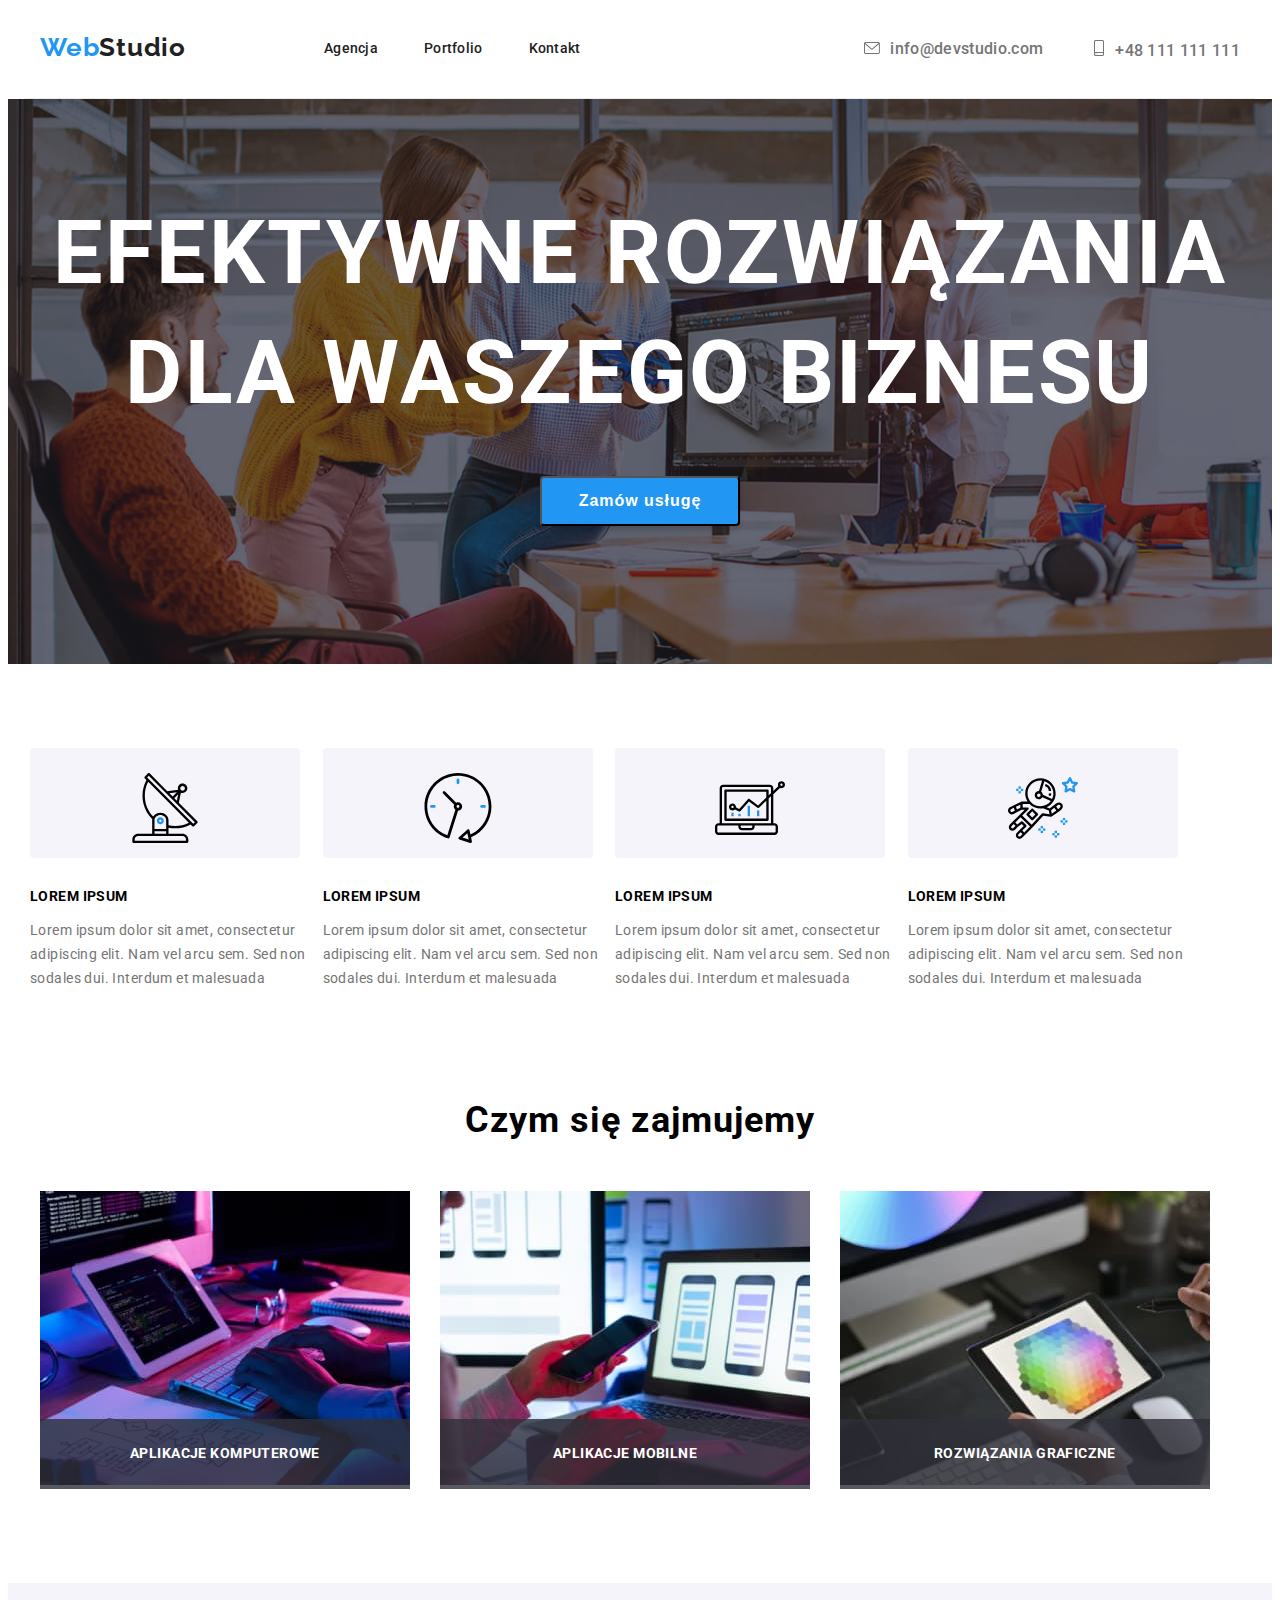
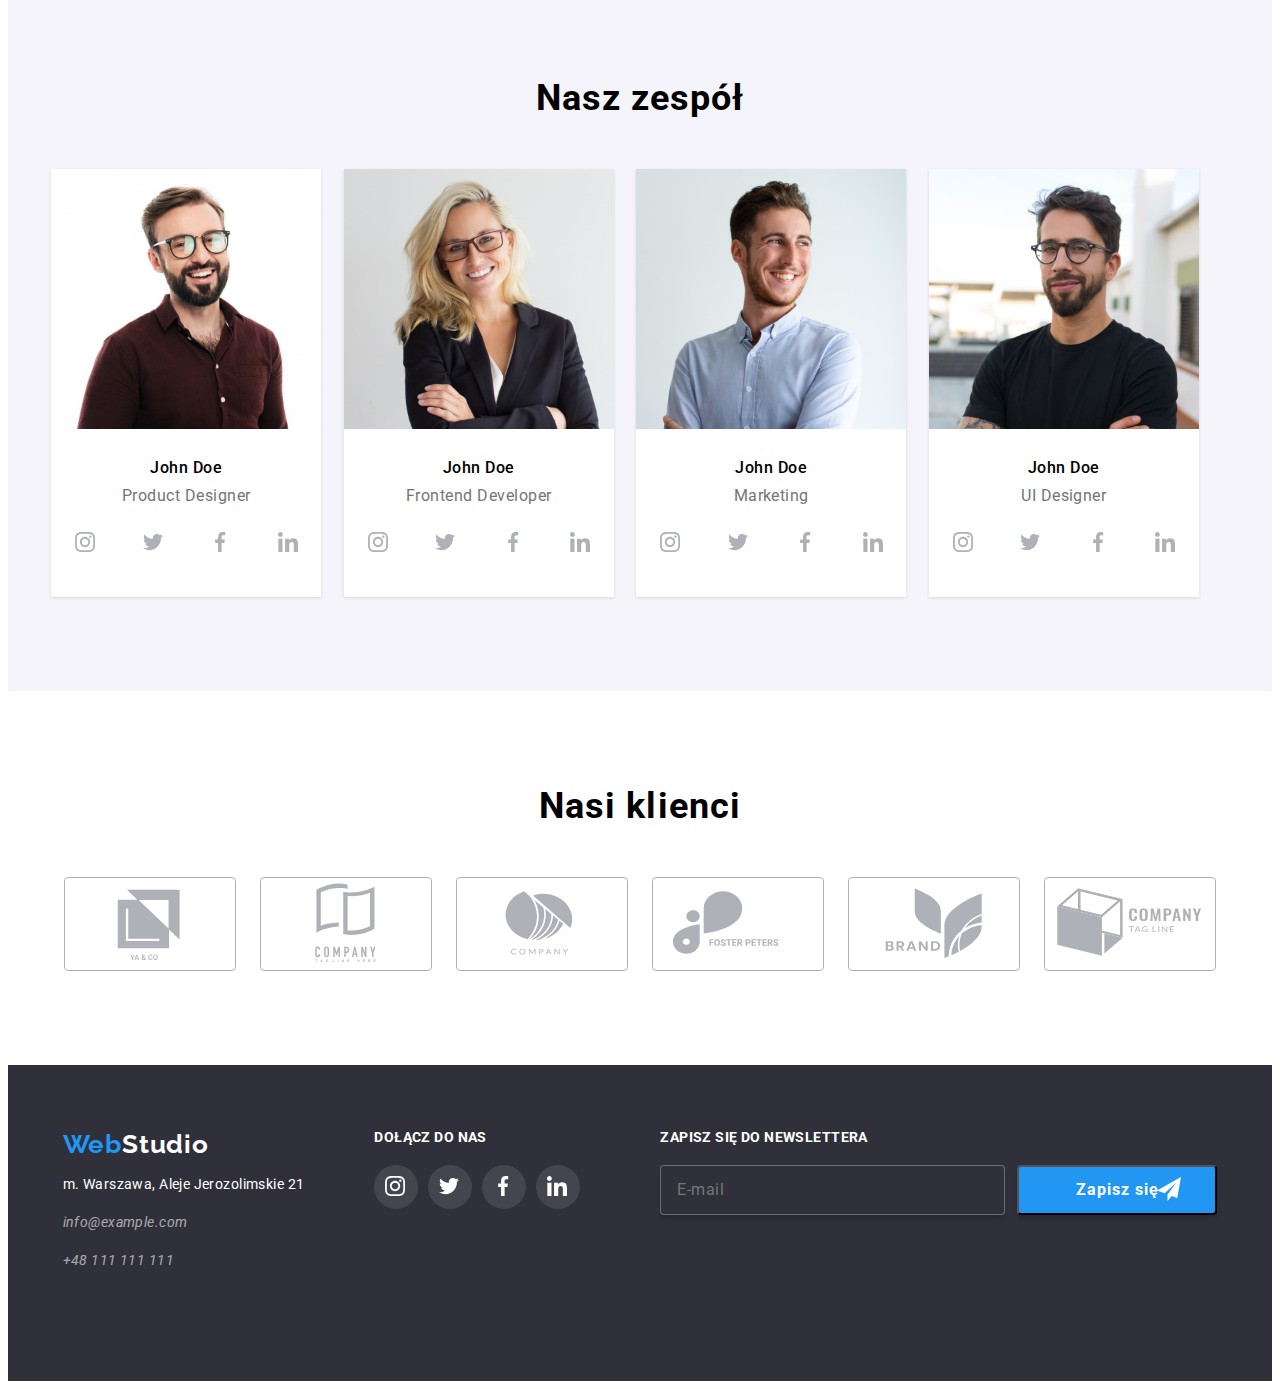
==== index.html @ 70f79fc1 "do sprawdzenia" ====
<!DOCTYPE html>
<html lang="pl">

<head>
  <meta charset="UTF-8" />
  <meta http-equiv="X-UA-Compatible" content="IE=edge" />
  <meta name="viewport" content="width=device-width, initial-scale=1.0" />
  <title>Studio</title>
  <link href="css/main.min.css" rel="stylesheet" />
  <link rel="preconnect" href="https://fonts.gstatic.com" />
  <link
    href="https://fonts.googleapis.com/css2?family=Raleway:ital,wght@0,700;1,700&family=Roboto:ital,wght@0,400;0,500;0,700;0,900;1,400;1,500;1,700;1,900&display=swap"
    rel="stylesheet" />
</head>

<body>
  <header class="header">
    <div class="container">
      <nav>
        <ul class="header_listLinks">
          <li class= "header_listLinks_link">
            <a class="header_listLinks_link--mainpage" href="index.html"><span class="webtitle">Web</span>Studio</a>
          </li>
          <li class= "header_listLinks_link"><a class="link" href="agency.html">Agencja</a>
          </li>
          <li class="header_listLinks_link">
            <a class="link" href="portfolio.html">Portfolio</a>
          </li>
          <li class="header_listLinks_link"><a class="link" href="contacts.html">Kontakt</a>
          </li>
        </ul>
      </nav>
      <div class="menu_mobile">
        <button class="menu_modal--open" type="button" mobile-modal-open>
      <svg class="menu_modal--open-icon"><use href="./images/icons.svg#icon-hamburger"></use></svg>
    </button>
  </div>

      <div class="info">
        <a class="info_contacts_mail" href="mailto:info@devstudio.com"><svg class="info_icon--mail">
            <use href="./images/icons.svg#icon-envelope"></use>
          </svg>info@devstudio.com</a>
        <a class="info_contacts_tel" href="tel:+48111111111"><svg class="info_icon--tel">
            <use href="./images/icons.svg#icon-smartphone"></use>
          </svg>+48 111 111 111</a>
      </div>
    </div>
    
  </header>

  <main>
    <section class="hero">
      <div class="container">
        <h1>EFEKTYWNE ROZWIĄZANIA DLA WASZEGO BIZNESU</h1>
        <p>
          <button class="button" type="button" data-modal-open>
            Zamów usługę
          </button>
        </p>
      </div>
    </section>
    <div class="container">
      <ul class="grid">
        <li class="grid_item">
          <a><svg class="grid_icons">
              <use href="./images/icons.svg#icon-antenna" ></use>
            </svg></a>
          <h3 class="grid_title">LOREM IPSUM</h3>
          <p class="grid_text">
            Lorem ipsum dolor sit amet, consectetur adipiscing elit. Nam vel
            arcu sem. Sed non sodales dui. Interdum et malesuada
          </p>
        </li>
        <li class="grid_item">
          <a><svg class="grid_icons">
              <use href="./images/icons.svg#icon-clock" ></use>
            </svg></a>
          <h3 class="grid_title">LOREM IPSUM</h3>
          <p class="grid_text">
            Lorem ipsum dolor sit amet, consectetur adipiscing elit. Nam vel
            arcu sem. Sed non sodales dui. Interdum et malesuada
          </p>
        </li>
        <li class="grid_item">
          <a><svg class="grid_icons">
              <use href="./images/icons.svg#icon-diagram" ></use>
            </svg></a>
          <h3 class="grid_title">LOREM IPSUM</h3>
          <p class="grid_text">
            Lorem ipsum dolor sit amet, consectetur adipiscing elit. Nam vel
            arcu sem. Sed non sodales dui. Interdum et malesuada
          </p>
        </li>
        <li class="grid_item">
          <a>
            <svg class="grid_icons">
              <use href="./images/icons.svg#icon-astronaut"></use>
            </svg></a>
          <h3 class="grid_title">LOREM IPSUM</h3>
          <p class="grid_text">
            Lorem ipsum dolor sit amet, consectetur adipiscing elit. Nam vel
            arcu sem. Sed non sodales dui. Interdum et malesuada
          </p>
        </li>
      </ul>
    </div>
    <section class="working">
      <h2 class="working_title">Czym się zajmujemy</h2>
      <div class="container">
        <ul class="working_photo">
          <li class="working_item">
            <span><img src="images/computer.jpg" alt="komputer" height="294" width="370" /></span>
            <span class="working_label">
              <p class="working_text">APLIKACJE KOMPUTEROWE</p>
            </span>
          </li>
          <li class="working_item">
            <span><img src="images/phone.jpg" alt="telefon" height="294" width="370" /></span>
            <span class="working_label">
              <p class="working_text">APLIKACJE MOBILNE</p>
            </span>
          </li>
          <li class="working_item">
            <span><img src="images/tablet.jpg" alt="tablet" height="294" width="370" />
            </span>
            <span class="working_label">
              <p class="working_text">ROZWIĄZANIA GRAFICZNE</p>
            </span>
          </li>
        </ul>
      </div>
    </section>
    <section class="team">
      <h2 class="team_title">Nasz zespół</h2>
      <div class="container">
        <ul class="people-card">
          <li class="people-card_bg">
            <img class="people-card_img" src="images/productdesinger.jpg" height="260" width="270" alt="productdesinger" srcset="images/productdesinger-mobile.jpg 2x, images/productdesinger-tablet.jpg 3x" />
            <h3 class="people-card_name">John Doe</h3>
            <p class="people-card_position">Product Designer</p>
            <ul class="people-card_social">
              <li class="people-card_social-icon">
                <svg class="people-card_social-icon--instagram">
                  <use href="./images/icons.svg#icon-instagram" width="20px" height="20px"></use>
                </svg>
              </li>
              <li class="people-card_social-icon">
                <svg class="people-card_social-icon--twitter">
                  <use href="./images/icons.svg#icon-twitter" width="20px" height="20px"></use>
                </svg>
              </li>
              <li class="people-card_social-icon">
                <svg class="people-card_social-icon--facebook">
                  <use href="./images/icons.svg#icon-facebook" width="20px" height="20px"></use>
                </svg>
              </li>
              <li class="people-card_social-icon">
                <svg class="people-card_social-icon--linkedin">
                  <use href="./images/icons.svg#icon-linkedin" width="20px" height="20px"></use>
                </svg>
              </li>
            </ul>
          </li>
          <li class="people-card_bg">
            <img class="people-card_img" src="images/frontend.jpg" alt="frontend" height="260" width="270" />

            <h3 class="people-card_name">John Doe</h3>
            <p class="people-card_position">Frontend Developer</p>
            <ul class="people-card_social">
              <li class="people-card_social-icon">
                <svg class="people-card_social-icon--instagram">
                  <use href="./images/icons.svg#icon-instagram"></use>
                </svg>
              </li>
              <li class="people-card_social-icon">
                <svg class="people-card_social-icon--twitter">
                  <use href="./images/icons.svg#icon-twitter"></use>
                </svg>
              </li>
              <li class="people-card_social-icon">
                <svg class="people-card_social-icon--facebook">
                  <use href="./images/icons.svg#icon-facebook"></use>
                </svg>
              </li>
              <li class="people-card_social-icon">
                <svg class="people-card_social-icon--linkedin">
                  <use href="./images/icons.svg#icon-linkedin"></use>
                </svg>
              </li>
            </ul>
          </li>
          <li class="people-card_bg">
            <img class="people-card_img" src="images/marketing.jpg" alt="marketing" height="260" width="270" />
            <h3 class="people-card_name">John Doe</h3>
            <p class="people-card_position">Marketing</p>
            <ul class="people-card_social">
              <li class="people-card_social-icon">
                <svg class="people-card_social-icon--instagram">
                  <use href="./images/icons.svg#icon-instagram"></use>
                </svg>
              </li>
              <li class="people-card_social-icon">
                <svg class="people-card_social-icon--twitter">
                  <use href="./images/icons.svg#icon-twitter"></use>
                </svg>
              </li>
              <li class="people-card_social-icon">
                <svg class="people-card_social-icon--facebook">
                  <use href="./images/icons.svg#icon-facebook"></use>
                </svg>
              </li>
              <li class="people-card_social-icon">
                <svg class="people-card_social-icon--linkedin">
                  <use href="./images/icons.svg#icon-linkedin"></use>
                </svg>
              </li>
            </ul>
          </li>

          <li class="people-card_bg">
            <img class="people-card_img" src="images/ui.jpg" alt="UI" height="260" width="270" />
            <h3 class="people-card_name">John Doe</h3>
            <p class="people-card_position">UI Designer</p>
            <ul class="people-card_social">
              <li class="people-card_social-icon">
                <svg class="people-card_social-icon--instagram">
                  <use href="./images/icons.svg#icon-instagram"></use>
                </svg>
              </li>
              <li class="people-card_social-icon">
                <svg class="people-card_social-icon--twitter">
                  <use href="./images/icons.svg#icon-twitter"></use>
                </svg>
              </li>
              <li class="people-card_social-icon">
                <svg class="people-card_social-icon--facebook">
                  <use href="./images/icons.svg#icon-facebook"></use>
                </svg>
              </li>
              <li class="people-card_social-icon">
                <svg class="people-card_social-icon--linkedin">
                  <use href="./images/icons.svg#icon-linkedin"></use>
                </svg>
              </li>
            </ul>
          </li>
        </ul>
      </div>
    </section>

    <section class="clients">
      <h2 class="clients_title">Nasi klienci</h2>
      <div class="container">
        <ul class="clients_list">
          <li class="clients-logo">
            <a href="#"><svg class="clients-logo_image">
                <use href="./images/icons.svg#icon-Logo1"></use>
              </svg></a>
          </li>
          <li class="clients-logo">
            <a href="#"><svg class="clients-logo_image">
                <use href="./images/icons.svg#icon-Logo2"></use>
              </svg></a>
          </li>
          <li class="clients-logo">
            <a href="#"><svg class="clients-logo_image">
                <use href="./images/icons.svg#icon-Logo3"></use>
              </svg></a>
          </li>
          <li class="clients-logo">
            <a href="#"><svg class="clients-logo_image">
                <use href="./images/icons.svg#icon-Logo4"></use>
              </svg></a>
          </li>
          <li class="clients-logo">
            <a href="#"><svg class="clients-logo_image">
                <use href="./images/icons.svg#icon-Logo5"></use>
              </svg></a>
          </li>
          <li class="clients-logo">
            <a href="#"><svg class="clients-logo_image">
                <use href="./images/icons.svg#icon-Logo6"></use>
              </svg></a>
          </li>
        </ul>
      </div>
    </section>
  </main>
  <footer>
    <section class="footer">
      <div class="container">
        <div class="footer-items">
          <div>
            <a class="footer_webtitle" href="/index.html"><span class="webtitle">Web</span>Studio</a>
            <address class="footer_adress">
              <p class="footer_adress--place">m. Warszawa, Aleje Jerozolimskie 21</p>
              <p class="footer_adress--email">info@example.com</p>
              <p class="footer_adress--tel">+48 111 111 111</p>
            </address>
          </div>
          <div class="joinus">
            <h3 class="joinus_tittle">DOŁĄCZ DO NAS</h3>
            <ul class="joinus_list">
              <li class="joinus_list_logo">
                <a href="#"><svg class="joinus_list_logo--instagram">
                    <use  href="./images/icons.svg#icon-instagram" width="20px" height="20px"></use>
                  </svg></a>
              </li>
              <li class="joinus_list_logo">
                <a href="#"><svg class="joinus_list_logo--twitter">
                    <use  href="./images/icons.svg#icon-twitter" width="20px" height="20px"></use>
                  </svg></a>
              </li>
              <li class="joinus_list_logo">
                <a href="#"><svg class="joinus_list_logo--facebook">
                    <use  href="./images/icons.svg#icon-facebook" width="20px" height="20px"></use>
                  </svg></a>
              </li>
              <li class="joinus_list_logo">
                <a href="#"><svg class="joinus_list_logo--linkedin">
                    <use  href="./images/icons.svg#icon-linkedin" width="20px" height="20px" ></use>
                  </svg></a>
              </li>
            </ul>
          </div>
          <form>
            <div class="newsletter">
              <h3 class="newsletter_tittle">ZAPISZ SIĘ DO NEWSLETTERA</h3>
              <div class="newsletter-wrapper">
                <input class="newsletter_email" type="email" name="email" placeholder="E-mail" required />
                <div>
                  <button class="newsletter_button" type="submit">
                    Zapisz się
                    <svg class="newsletter_icon">
                      <use href="./images/icons.svg#icon-icon-send" width="24px" height="24px"></use>
                    </svg>
                  </button>
                </div>
              </div>
            </div>
          </form>
        </div>
    </section>
  </footer>

  <div class="backdrop is-hidden" data-modal>
    <div class="modal">

      <button type="button" class="close-btn" data-modal-close> <b>X</b></button>
      <form method="POST" class="modal-form">
        <h2 class="modal-form-title">Zostaw swoje dane w formularzu poniżej</h2>
        <label for="name" class="modal-label">Imie</label>
        <div class="modal-input-wrapper">
          <input type="text" name="name" class="modal-input" required>
          <div class="modal-form-icon"><svg>
              <use href="./images/icons.svg#icon-person-black" width="12px" height="12px"></use>
            </svg></div>
        </div>
        <label for="telefon" class="modal-label" id="tel">Telefon</label>
        <div class="modal-input-wrapper">
          <input type="tel" name="telefon" class="modal-input" required>
          <div class="modal-form-icon"><svg>
              <use href="./images/icons.svg#icon-phone-black" width="12px" height="12px"></use>
            </svg></div>
          </div>
          <label for="email" class="modal-label" id="Email">Email</label>
        <div class="modal-input-wrapper">
          <input type="email" name="email" class="modal-input" required>
          <div class="modal-form-icon"><svg>
              <use href="./images/icons.svg#icon-email-black" width="12px" height="12px"></use>
            </svg></div>
          </div>
          <label for="komentarz" class="modal-label">Komentarz</label>
        <textarea name="komentarz" id="textarea" cols="30" rows="10" placeholder="Wprowadź tekst"
          class="modal-textarea"></textarea>
        <div class="modal-checkbox-wrapper">
          <div class="modal-disclaimer-wrapper ">
            <input type="checkbox" class="modal-checkbox visually-hidden"id="checkbox" required>
            <label for="checkbox" class="policy-label">Oświadczam iż akceptuję <a class="policy-label_link" href="#">Regulamin</a> i <a class="policy-label_link"
                href="#">Politykę Prywatności</a>.</label>
          </div>
          <button class="modal-btn" type="submit">Wyślij</button>
        </div>
     </form>

    </div>
  </div>
  <div class="container">
<div class="backdrop is-hidden" mobile-modal>
        <div class="mobile_modal" >
  <button class="menu_modal--close" type="button" mobile-modal-close><b>X</b></button>
  <ul class="menu_modal_list">
  <li><a class="menu_modal-link" href="agency.html">Agencja </a> </li> 
  <li><a class="menu_modal-link" href="portfolio.html">Portfolio </a> </li>
  <li><a class="menu_modal-link" href="contacts.html">Kontakt </a> </li>
</ul>
<ul class="menu_modal_info">
  <li><a class="menu_modal_info--tel" href="tel:+48111111111">+48 111 111 111</a></li>
  <li><a class="menu_modal_info--mail" href="mailto:info@devstudio.com">info@devstudio.com</a></li>
</ul>
<ul class="menu_modal_social">
  <li><a class="menu_modal_social--instagram" href="#">Instagram </a></li>
  <li><a class="menu_modal_social--twitter" href="#">Twitter </a></li>
  <li><a class="menu_modal_social--facebook" href="#">Facebook </a></li>
  <li><a class="menu_modal_social--linkedin" href="#">LinkedIn </a></li>
</ul>
</div>
</div>
</div>
  <script src="./js/modal.js"></script>
  <script src="./js/mobile-menu.js"></script>
</body>

</html>
---- css/main.min.css ----
.visually-hidden{position:absolute !important;clip:rect(1px 1px 1px 1px);clip:rect(1px, 1px, 1px, 1px);padding:0 !important;border:0 !important;height:1px !important;width:1px !important}body{color:var(--third-color);font-family:var(--main-font),var(--secondary-font);background-color:var(--white)}h1,h2,h3,h4,ul,li,a{margin:0;padding:0}p{padding:0}@media screen and (min-width: 1200px){body{color:var(--third-color);font-family:var(--main-font),var(--secondary-font);background-color:var(--white)}h1,h2,h3,h4,ul,li,a{margin:0;padding:0}p{padding:0}}.container{max-width:100%;padding:0 15px}@media screen and (min-width: 480px){.container{max-width:480px;margin:0 auto;padding:0 15px}}@media screen and (min-width: 768px) and (max-width: 1199px){.container{max-width:768px;padding:0 15px;margin:auto}}@media screen and (min-width: 1200px){.container{max-width:1200px;padding:0 15px;margin:auto}}.link{display:none}@media screen and (min-width: 768px) and (max-width: 1199px){.link{display:inline;text-decoration:none;color:var(--black);text-decoration:none;font-weight:500;font-size:14px;letter-spacing:0.02em;line-height:1.17;position:relative}}@media screen and (min-width: 1200px){.link{display:inline-block;text-decoration:none;color:var(--black);text-decoration:none;font-weight:500;font-size:14px;letter-spacing:0.02em;line-height:1.17;position:relative}}section{padding-top:94px;padding-bottom:94px}:root{--main-color: rgba(33, 150, 243, 1);--secondary-color: rgba(117, 117, 117, 1);--black: rgba(33, 33, 33, 1);--white: rgba(255, 255, 255, 1);--main-font: roboto;--secondary-font: raleway}@media screen and (min-width: 320px) and (max-width: 767px){.info_contacts_mail{text-decoration:none;color:var(--secondary-color);letter-spacing:0.02em;line-height:1.17;font-weight:500}.info_contacts_mail:hover{fill:#2196f3;color:var(--main-color);transition:250ms;transition-timing-function:cubic-bezier(0.4, 0, 0.2, 1)}.info_contacts_mail:focus{color:var(--main-color)}.info_contacts_tel{display:none}.info_icon--mail{display:none}.info_icon--tel{display:none}.info{display:none}.header .container{display:flex;background-color:var(--white);border-bottom:1px solid #ececec;height:60px;max-width:100%;min-width:320px}.header_listLinks{display:flex;list-style:none;justify-content:flex-start;align-items:center;position:absolute;color:var(--black);text-decoration:none;font-weight:500;font-size:14px;letter-spacing:0.02em;line-height:1.17;position:relative}.header_listLinks_link--portfolio{display:none}.header_listLinks_link--contacts{display:none}.header_listLinks_link--agency{display:none}.header_listLinks_link--mainpage{display:flex;width:145px;height:28px;margin-top:16px;color:var(--black);font-family:var(--secondary-font);font-weight:700;font-size:26px;line-height:1.17;letter-spacing:0.03em;text-decoration:none}.webtitle{color:var(--main-color);font-family:var(--secondary-font)}}@media screen and (min-width: 768px) and (max-width: 1199px){.info_contacts_mail{text-decoration:none;color:var(--secondary-color);letter-spacing:0.02em;line-height:1.17;font-weight:500;font-size:14px}.info_contacts_mail:hover{fill:#2196f3;color:var(--main-color);transition:250ms;transition-timing-function:cubic-bezier(0.4, 0, 0.2, 1)}.info_contacts_mail:focus{color:var(--main-color)}.info_contacts_tel{text-decoration:none;color:var(--secondary-color);letter-spacing:0.02em;line-height:1.17;font-weight:500;fill:#757575;font-size:14px}.info_contacts_tel:hover{fill:#2196f3;color:var(--main-color);transition:250ms;transition-timing-function:cubic-bezier(0.4, 0, 0.2, 1)}.info_contacts_tel:focus{color:var(--main-color)}.info_icon--mail{width:10px;height:14px;fill:#757575;padding-right:5px}.info_icon--mail:hover{fill:#2196f3;transition:250ms;transition-timing-function:cubic-bezier(0.4, 0, 0.2, 1)}.info_icon--tel{width:10px;height:14px;padding-right:5px}.info_icon--tel:hover{fill:#2196f3;transition:250ms;transition-timing-function:cubic-bezier(0.4, 0, 0.2, 1)}.info{flex-wrap:wrap;width:150px;margin-top:21px;margin-left:120px}.header .container{display:flex;background-color:var(--white);border-bottom:1px solid #ececec;height:80px}.header_listLinks{display:flex;list-style:none;justify-content:flex-start;align-items:center;position:absolute;color:var(--black);text-decoration:none;font-weight:500;font-size:14px;letter-spacing:0.02em;line-height:1.17;position:relative}.header_listLinks_link{margin-bottom:32px;margin-right:30px}.header_listLinks_link--portfolio{text-decoration:none;color:var(--black);text-decoration:none;font-weight:500;font-size:14px;letter-spacing:0.02em;line-height:1.17;position:relative}.header_listLinks_link--portfolio::after{content:"";position:absolute;width:58px;height:4px;display:flex;background:var(--main-color);border-radius:2px;bottom:-11px}.header_listLinks_link--contacts{text-decoration:none;color:var(--black);text-decoration:none;font-weight:500;font-size:14px;letter-spacing:0.02em;line-height:1.17;position:relative}.header_listLinks_link--contacts::after{content:"";position:absolute;width:51px;height:4px;display:flex;background:var(--main-color);border-radius:2px;bottom:-11px}.header_listLinks_link--agency{text-decoration:none;color:var(--black);text-decoration:none;font-weight:500;font-size:14px;letter-spacing:0.02em;line-height:1.17;position:relative}.header_listLinks_link--agency::after{content:"";position:absolute;width:53px;height:4px;display:flex;background:var(--main-color);border-radius:2px;bottom:-11px}.header_listLinks_link--mainpage{display:flex;margin-right:30px;width:134px;height:28px;margin-top:24px;margin-bottom:25px;color:var(--black);font-family:var(--secondary-font);font-weight:700;font-size:24px;line-height:1.17;letter-spacing:0.03em;text-decoration:none}.webtitle{color:var(--main-color);font-family:var(--secondary-font)}}@media screen and (min-width: 1200px){.info_contacts_mail{text-decoration:none;color:var(--secondary-color);letter-spacing:0.02em;line-height:1.17;font-weight:500}.info_contacts_mail:hover{fill:#2196f3;color:var(--main-color);transition:250ms;transition-timing-function:cubic-bezier(0.4, 0, 0.2, 1)}.info_contacts_mail:focus{color:var(--main-color)}.info_contacts_tel{text-decoration:none;color:var(--secondary-color);letter-spacing:0.02em;line-height:1.17;font-weight:500;margin-left:50px;fill:#757575}.info_contacts_tel:hover{fill:#2196f3;color:var(--main-color);transition:250ms;transition-timing-function:cubic-bezier(0.4, 0, 0.2, 1)}.info_contacts_tel:focus{color:var(--main-color)}.info_icon--mail{width:16px;height:12px;padding-right:10px;fill:#757575}.info_icon--mail:hover{fill:#2196f3;transition:250ms;transition-timing-function:cubic-bezier(0.4, 0, 0.2, 1)}.info_icon--tel{width:12px;height:16px;padding-right:10px}.info_icon--tel:hover{fill:#2196f3;transition:250ms;transition-timing-function:cubic-bezier(0.4, 0, 0.2, 1)}.info{display:flex;justify-content:flex-end;width:100%;margin-top:32px;margin-bottom:32px}.header .container{display:flex;background-color:var(--white);border-bottom:1px solid #ececec;height:90px}.header_listLinks{display:flex;list-style:none;justify-content:flex-start;align-items:center;position:absolute;color:var(--black);text-decoration:none;font-weight:500;font-size:14px;letter-spacing:0.02em;line-height:1.17;position:relative}.header_listLinks_link{margin-bottom:32px;margin-right:46px}.header_listLinks_link--portfolio{text-decoration:none;color:var(--black);text-decoration:none;font-weight:500;font-size:14px;letter-spacing:0.02em;line-height:1.17;position:relative}.header_listLinks_link--portfolio::after{content:"";position:absolute;width:58px;height:4px;display:flex;background:var(--main-color);border-radius:2px;bottom:-11px}.header_listLinks_link--contacts{text-decoration:none;color:var(--black);text-decoration:none;font-weight:500;font-size:14px;letter-spacing:0.02em;line-height:1.17;position:relative}.header_listLinks_link--contacts::after{content:"";position:absolute;width:51px;height:4px;display:flex;background:var(--main-color);border-radius:2px;bottom:-11px}.header_listLinks_link--agency{text-decoration:none;color:var(--black);text-decoration:none;font-weight:500;font-size:14px;letter-spacing:0.02em;line-height:1.17;position:relative}.header_listLinks_link--agency::after{content:"";position:absolute;width:53px;height:4px;display:flex;background:var(--main-color);border-radius:2px;bottom:-11px}.header_listLinks_link--mainpage{display:flex;margin-right:93px;width:145px;height:31px;margin-top:24px;margin-bottom:25px;color:var(--black);font-family:var(--secondary-font);font-weight:700;font-size:26px;line-height:1.17;letter-spacing:0.03em;text-decoration:none}.webtitle{color:var(--main-color);font-family:var(--secondary-font)}}@media screen and (min-width: 320px) and (max-width: 767px){.footer_adress--place{color:var(--white);font-family:var(--main-font);font-size:14px;font-style:normal;font-weight:400;line-height:1.71;letter-spacing:0.03em;text-align:center;cursor:default}.footer_adress--email{color:rgba(255,255,255,0.6);font-size:14px;letter-spacing:0.03em;line-height:1.71;cursor:default;text-align:center}.footer_adress--email:hover{color:var(--main-color);transition:250ms;transition-timing-function:cubic-bezier(0.4, 0, 0.2, 1)}.footer_adress--tel{color:rgba(255,255,255,0.6);font-size:14px;letter-spacing:0.03em;line-height:1.71;cursor:default;text-align:center}.footer_adress--tel:hover{color:var(--main-color);transition:250ms;transition-timing-function:cubic-bezier(0.4, 0, 0.2, 1)}.footer{display:block;background-color:#2f303a;background-size:cover;background-position:top center;min-width:480px}.footer-items{display:block;margin-top:-30px}.footer_webtitle{font-family:var(--secondary-font);font-weight:700;font-size:26px;text-decoration:none;color:var(--white);letter-spacing:0.03em;line-height:1.17;margin-left:163px;margin-top:60px;margin-bottom:20px}.footer_address{font-size:14px;color:var(--white);letter-spacing:0.03em;line-height:1.71;min-width:246px}}@media screen and (min-width: 768px) and (max-width: 1199px){.footer_adress--place{color:var(--white);font-family:var(--main-font);font-size:14px;font-style:normal;font-weight:400;line-height:1.71;letter-spacing:0.03em;margin-left:35px;min-width:253px;cursor:default}.footer_adress--email{color:rgba(255,255,255,0.6);font-size:14px;letter-spacing:0.03em;line-height:1.71;cursor:default;margin-left:80px;min-width:253px}.footer_adress--email:hover{color:var(--main-color);transition:250ms;transition-timing-function:cubic-bezier(0.4, 0, 0.2, 1)}.footer_adress--tel{color:rgba(255,255,255,0.6);font-size:14px;letter-spacing:0.03em;line-height:1.71;cursor:default;margin-left:80px;min-width:253px}.footer_adress--tel:hover{color:var(--main-color);transition:250ms;transition-timing-function:cubic-bezier(0.4, 0, 0.2, 1)}.footer{display:flex;background-color:#2f303a;background-size:cover;background-position:top center;min-width:768px;max-height:463px}.footer-items{display:flex;margin-top:-30px}.footer_webtitle{font-family:var(--secondary-font);font-weight:700;font-size:24px;text-decoration:none;color:var(--white);letter-spacing:0.03em;line-height:1.17;margin-left:80px;margin-top:60px}.footer_address{font-size:14px;color:var(--white);letter-spacing:0.03em;line-height:1.71;min-width:280px}}@media screen and (min-width: 1200px){.footer_adress--place{color:var(--white);font-family:var(--main-font);font-size:14px;font-style:normal;font-weight:400;line-height:1.71;letter-spacing:0.03em;text-align:left;cursor:default}.footer_adress--email{color:rgba(255,255,255,0.6);font-size:14px;letter-spacing:0.03em;line-height:1.71;cursor:default}.footer_adress--email:hover{color:var(--main-color);transition:250ms;transition-timing-function:cubic-bezier(0.4, 0, 0.2, 1)}.footer_adress--tel{color:rgba(255,255,255,0.6);font-size:14px;letter-spacing:0.03em;line-height:1.71;cursor:default}.footer_adress--tel:hover{color:var(--main-color);transition:250ms;transition-timing-function:cubic-bezier(0.4, 0, 0.2, 1)}.footer{display:flex;background-color:#2f303a;justify-content:flex-start;background-size:cover}.footer-items{display:flex;justify-content:flex-start;margin-top:-30px}.footer_webtitle{font-family:var(--secondary-font);font-weight:700;font-size:26px;text-decoration:none;color:var(--white);letter-spacing:0.03em;line-height:1.17}.footer_address{font-size:14px;color:var(--white);letter-spacing:0.03em;line-height:1.71;min-width:246px}}@media screen and (min-width: 320px) and (max-width: 767px){.joinus_tittle{margin-top:0;width:113px;padding-left:167px;margin-bottom:20px;color:var(--white);font-family:var(--main-font);font-size:14px;font-weight:700;line-height:1.17;letter-spacing:0.03em;text-align:center}.joinus_list{display:flex;margin-left:130px}.joinus_list_logo{list-style-type:none;display:flex;max-width:44px;margin-right:10px}.joinus_list_logo use{display:flex;transform:translate(25%, 25%)}.joinus_list_logo--facebook{fill:var(--white);width:44px;height:44px;border-radius:50%;background-color:rgba(255,255,255,0.1)}.joinus_list_logo--facebook:hover{background-color:var(--main-color);transition:250ms;transition-timing-function:cubic-bezier(0.4, 0, 0.2, 1)}.joinus_list_logo--twitter{fill:var(--white);width:44px;height:44px;border-radius:50%;background-color:rgba(255,255,255,0.1)}.joinus_list_logo--twitter:hover{background-color:var(--main-color);transition:250ms;transition-timing-function:cubic-bezier(0.4, 0, 0.2, 1)}.joinus_list_logo--instagram{fill:var(--white);width:44px;height:44px;border-radius:50%;background-color:rgba(255,255,255,0.1)}.joinus_list_logo--instagram:hover{background-color:var(--main-color);transition:250ms;transition-timing-function:cubic-bezier(0.4, 0, 0.2, 1)}.joinus_list_logo--linkedin{fill:var(--white);width:44px;height:44px;border-radius:50%;background-color:rgba(255,255,255,0.1)}.joinus_list_logo--linkedin:hover{background-color:var(--main-color);transition:250ms;transition-timing-function:cubic-bezier(0.4, 0, 0.2, 1)}}@media screen and (min-width: 768px) and (max-width: 1199px){.joinus_tittle{margin-top:0;width:113px;margin-left:200px;margin-bottom:20px;color:var(--white);font-family:var(--main-font);font-size:14px;font-weight:700;line-height:1.17;letter-spacing:0.03em;text-align:center}.joinus_list{display:flex;margin-left:152px}.joinus_list_logo{list-style-type:none;display:flex;max-width:44px;margin-right:10px}.joinus_list_logo use{display:flex;transform:translate(25%, 25%)}.joinus_list_logo--facebook{fill:var(--white);width:44px;height:44px;border-radius:50%;background-color:rgba(255,255,255,0.1)}.joinus_list_logo--facebook:hover{background-color:var(--main-color);transition:250ms;transition-timing-function:cubic-bezier(0.4, 0, 0.2, 1)}.joinus_list_logo--twitter{fill:var(--white);width:44px;height:44px;border-radius:50%;background-color:rgba(255,255,255,0.1)}.joinus_list_logo--twitter:hover{background-color:var(--main-color);transition:250ms;transition-timing-function:cubic-bezier(0.4, 0, 0.2, 1)}.joinus_list_logo--instagram{fill:var(--white);width:44px;height:44px;border-radius:50%;background-color:rgba(255,255,255,0.1)}.joinus_list_logo--instagram:hover{background-color:var(--main-color);transition:250ms;transition-timing-function:cubic-bezier(0.4, 0, 0.2, 1)}.joinus_list_logo--linkedin{fill:var(--white);width:44px;height:44px;border-radius:50%;background-color:rgba(255,255,255,0.1)}.joinus_list_logo--linkedin:hover{background-color:var(--main-color);transition:250ms;transition-timing-function:cubic-bezier(0.4, 0, 0.2, 1)}}.joinus{max-height:100px}@media screen and (min-width: 1200px){.joinus_tittle{margin-top:0;width:113px;padding-left:70px;margin-bottom:20px;color:var(--white);font-family:var(--main-font);font-size:14px;font-weight:700;line-height:1.17;letter-spacing:0.03em;text-align:left}.joinus_list{display:flex;padding-left:70px}.joinus_list_logo{list-style-type:none;display:flex;max-width:44px;margin-right:10px}.joinus_list_logo use{display:flex;transform:translate(25%, 25%)}.joinus_list_logo--facebook{fill:var(--white);width:44px;height:44px;border-radius:50%;background-color:rgba(255,255,255,0.1)}.joinus_list_logo--facebook:hover{background-color:var(--main-color);transition:250ms;transition-timing-function:cubic-bezier(0.4, 0, 0.2, 1)}.joinus_list_logo--twitter{fill:var(--white);width:44px;height:44px;border-radius:50%;background-color:rgba(255,255,255,0.1)}.joinus_list_logo--twitter:hover{background-color:var(--main-color);transition:250ms;transition-timing-function:cubic-bezier(0.4, 0, 0.2, 1)}.joinus_list_logo--instagram{fill:var(--white);width:44px;height:44px;border-radius:50%;background-color:rgba(255,255,255,0.1)}.joinus_list_logo--instagram:hover{background-color:var(--main-color);transition:250ms;transition-timing-function:cubic-bezier(0.4, 0, 0.2, 1)}.joinus_list_logo--linkedin{fill:var(--white);width:44px;height:44px;border-radius:50%;background-color:rgba(255,255,255,0.1)}.joinus_list_logo--linkedin:hover{background-color:var(--main-color);transition:250ms;transition-timing-function:cubic-bezier(0.4, 0, 0.2, 1)}}@media screen and (min-width: 320px) and (max-width: 767px){.hero{background-image:linear-gradient(rgba(47,48,58,0.4), rgba(47,48,58,0.4)),url(../images/Hero-bg-mobile.jpg);background-size:cover;background-repeat:no-repeat;background-position:center top;background-color:#2f303a;color:var(--white);font-weight:900;letter-spacing:0.06em;text-align:center;font-size:26px;line-height:1.615;letter-spacing:0.06em;min-width:480px}}@media screen and (min-device-pixel-ratio: 2) and (min-width: 320px) and (max-width: 767px), screen and (min-resolution: 192dpi) and (min-width: 320px) and (max-width: 767px), screen and (min-resolution: 2dppx) and (min-width: 320px) and (max-width: 767px){.hero{background-image:linear-gradient(rgba(47,48,58,0.4), rgba(47,48,58,0.4)),url(../images/Hero-bg-mobile@2x.jpg);background-size:cover;min-width:480px}}@media screen and (min-device-pixel-ratio: 2) and (min-width: 768px), screen and (min-resolution: 192dpi) and (min-width: 768px), screen and (min-resolution: 2dppx) and (min-width: 768px){.hero{background-image:linear-gradient(rgba(47,48,58,0.4), rgba(47,48,58,0.4)),url(../images/Hero-bg-tablet@2x.jpg);background-size:cover;min-width:768px}}@media screen and (min-width: 768px) and (max-width: 1199px){.hero{background-image:linear-gradient(rgba(47,48,58,0.4), rgba(47,48,58,0.4)),url(../images/Hero-bg-tablet.jpg);background-size:cover;background-repeat:no-repeat;background-color:#2f303a;color:var(--white);font-weight:900;letter-spacing:0.06em;font-size:26px;line-height:1.61;text-align:center;width:100%}}@media screen and (min-width: 1200px){.hero{background-image:linear-gradient(rgba(47,48,58,0.4), rgba(47,48,58,0.4)),url(../images/background.jpg);background-size:cover;background-repeat:no-repeat;background-color:#2f303a;color:var(--white);font-weight:900;letter-spacing:0.06em;font-size:44px;line-height:1.36;text-align:center;width:100%}}@media screen and (min-width: 320px) and (max-width: 767px){.grid_title{font-size:14px;font-weight:700;letter-spacing:0.03em;line-height:1.17;text-align:center}.grid_text{color:var(--secondary-color);font-size:14px;letter-spacing:0.03em;line-height:1.71;text-align:left;margin-left:15px}.grid{display:flex;flex-wrap:wrap;list-style:none;margin-left:-10px;margin-top:-10px;padding-top:94px}.grid_icons{justify-content:center;padding-left:180px;padding-right:180px;padding-top:15px;padding-bottom:15px;margin-left:15px;background-color:#f5f4fa;border-radius:4px;width:70px;height:70px}.grid_icons:hover{fill:var(--main-color);transition:250ms;transition-timing-function:cubic-bezier(0.4, 0, 0.2, 1)}}@media screen and (min-width: 768px) and (max-width: 1199px){.grid_title{font-size:14px;font-weight:700;letter-spacing:0.03em;line-height:1.17}.grid_text{color:var(--secondary-color);font-size:14px;letter-spacing:0.03em;line-height:1.71;text-align:left;width:354px}.grid{display:flex;list-style:none;margin-left:-10px;margin-top:-10px;padding-top:94px;flex-wrap:wrap}.grid_icons{width:70px;height:70px;display:flex;align-items:center;justify-content:center;padding-left:140px;padding-right:140px;padding-bottom:15px;padding-top:25px;background-color:#f5f4fa;border-radius:4px;margin-bottom:30px}.grid_icons:hover{fill:var(--main-color);transition:250ms;transition-timing-function:cubic-bezier(0.4, 0, 0.2, 1)}.grid_item{flex-basis:calc(100% /  - 10px);margin-top:10px;margin-left:10px}}@media screen and (min-width: 1200px){.grid_title{font-size:14px;font-weight:700;letter-spacing:0.03em;line-height:1.17}.grid_text{color:var(--secondary-color);font-size:14px;letter-spacing:0.03em;line-height:1.71;text-align:left}.grid{display:flex;list-style:none;margin-left:-10px;margin-top:-10px;padding-top:94px}.grid_icons{width:70px;height:70px;display:flex;align-items:center;justify-content:center;padding-left:100px;padding-right:100px;padding-bottom:15px;padding-top:25px;background-color:#f5f4fa;border-radius:4px;margin-bottom:30px}.grid_icons:hover{fill:var(--main-color);transition:250ms;transition-timing-function:cubic-bezier(0.4, 0, 0.2, 1)}.grid_item{flex-basis:calc(100% / 4 - 10px)}}@media screen and (min-width: 320px) and (max-width: 767px){.clients_list{display:flex;flex-wrap:wrap;margin-left:-10px;margin-top:-10px;list-style-type:none;min-width:480px;max-width:480px;border-radius:4px;fill:#afb1b8}.clients-logo_image{display:flex;align-items:center;justify-content:center;flex-basis:calc(100% / 2 - 10px);width:210px;height:92px;fill:#afb1b8;border:1px solid #afb1b8;border-radius:4px;margin-left:10px;margin-top:10px}.clients-logo_image:hover{fill:#2196f3;border-color:var(--main-color);transition:250ms;transition-timing-function:cubic-bezier(0.4, 0, 0.2, 1)}.clients-logo_image:focus{fill:#2196f3;border-color:var(--main-color);transition:250ms;transition-timing-function:cubic-bezier(0.4, 0, 0.2, 1)}.clients_title{line-height:1.17;letter-spacing:0.03em;text-align:center;padding-bottom:50px;font-size:28px;font-style:normal;font-weight:700}}@media screen and (min-width: 768px) and (max-width: 1199px){.clients_title{font-size:28px;font-weight:700;line-height:1.17;letter-spacing:0.03em;text-align:center;padding-bottom:50px}.clients_list{display:flex;list-style-type:none;flex-wrap:wrap;margin-top:-10px;margin-left:-10px;flex-basis:calc(100%/3 -10px);border-radius:4px;fill:#afb1b8}.clients-logo_image{margin-top:30px;margin-left:30px;width:226px;height:92px;fill:#afb1b8;border:1px solid #afb1b8;border-radius:4px}.clients-logo_image:hover{fill:#2196f3;border-color:var(--main-color);transition:250ms;transition-timing-function:cubic-bezier(0.4, 0, 0.2, 1)}.clients-logo_image:focus{fill:#2196f3;border-color:var(--main-color);transition:250ms;transition-timing-function:cubic-bezier(0.4, 0, 0.2, 1)}}@media screen and (min-width: 1200px){.clients_title{font-size:36px;font-weight:700;line-height:1.17;letter-spacing:0.03em;text-align:center;padding-bottom:50px}.clients_list{display:flex;list-style-type:none;justify-content:space-evenly;border-radius:4px;fill:#afb1b8}.clients-logo_image{display:flex;align-items:center;justify-content:center;width:170px;height:92px;fill:#afb1b8;border:1px solid #afb1b8;border-radius:4px}.clients-logo_image:hover{fill:#2196f3;border-color:var(--main-color);transition:250ms;transition-timing-function:cubic-bezier(0.4, 0, 0.2, 1)}.clients-logo_image:focus{fill:#2196f3;border-color:var(--main-color);transition:250ms;transition-timing-function:cubic-bezier(0.4, 0, 0.2, 1)}}@media screen and (min-width: 320px) and (max-width: 767px){.team{background-color:#f5f4fa;min-width:480px;background-size:cover}.team_title{font-size:28px;font-weight:700;line-height:1.17;letter-spacing:0.03em;text-align:center}.people-card_position{font-size:16px;color:var(--secondary-color);letter-spacing:0.03em;line-height:1.17;text-align:center;margin-top:10px}.people-card{list-style:none;display:block;justify-content:center;margin-right:30px;margin-top:50px}.people-card_name{font-size:16px;font-weight:500;letter-spacing:0.03em;text-align:center;line-height:1.17;padding-top:30px}.people-card_img{width:100%;height:460px}.people-card_social{display:flex;align-items:center;margin-left:122px;list-style-type:none}.people-card_bg{box-shadow:0px 2px 1px 0px rgba(0,0,0,0.2);box-shadow:0px 1px 1px 0px rgba(0,0,0,0.14);box-shadow:0px 1px 3px 0px rgba(0,0,0,0.12);background:#fff;width:450px;height:622px;margin-bottom:30px}.people-card_social-icon--instagram{width:20px;height:20px;fill:#afb1b8;margin:10px 10px 10px 10px}.people-card_social-icon--instagram:hover{fill:var(--white);transition:250ms;transition-timing-function:cubic-bezier(0.4, 0, 0.2, 1)}.people-card_social-icon--twitter{width:20px;height:20px;fill:#afb1b8;margin:10px 10px 10px 10px}.people-card_social-icon--twitter:hover{fill:var(--white);transition:250ms;transition-timing-function:cubic-bezier(0.4, 0, 0.2, 1)}.people-card_social-icon--linkedin{width:20px;height:20px;fill:#afb1b8;margin:10px 10px 10px 10px}.people-card_social-icon--linkedin:hover{fill:var(--white);transition:250ms;transition-timing-function:cubic-bezier(0.4, 0, 0.2, 1)}.people-card_social-icon--facebook{width:20px;height:20px;fill:#afb1b8;margin:10px 10px 10px 10px}.people-card_social-icon--facebook:hover{fill:var(--white);transition:250ms;transition-timing-function:cubic-bezier(0.4, 0, 0.2, 1)}.people-card_social-icon{width:40px;height:40px;fill:var(--white);margin-right:22px}.people-card_social-icon:hover{background-color:#2196f3;border-radius:50%;stroke-width:3px;cursor:pointer;transition:250ms;transition-timing-function:cubic-bezier(0.4, 0, 0.2, 1)}}@media screen and (min-width: 768px) and (max-width: 1199px){.team{background-color:#f5f4fa;background-size:cover;background-position:top center;min-width:768px}.team_title{font-size:28px;font-weight:700;line-height:1.17;letter-spacing:0.03em;text-align:center;margin-bottom:30px}.people-card_position{font-size:16px;color:var(--secondary-color);letter-spacing:0.03em;line-height:1.17;text-align:center;margin-top:10px}.people-card{list-style:none;display:flex;justify-content:space-around;margin-left:-5px;margin-top:-30px;flex-wrap:wrap}.people-card_name{font-size:16px;font-weight:500;letter-spacing:0.03em;text-align:center;line-height:1.17;padding-top:30px}.people-card_img{display:flex;justify-content:space-around;width:354px;height:374px}.people-card_social{display:flex;align-items:center;justify-content:space-evenly;list-style-type:none}.people-card_bg{box-shadow:0px 2px 1px 0px rgba(0,0,0,0.2);box-shadow:0px 1px 1px 0px rgba(0,0,0,0.14);box-shadow:0px 1px 3px 0px rgba(0,0,0,0.12);background:#fff;width:354px;height:536px;margin-top:30px;margin-left:5px;flex-basis:calc(100%/2- 5px)}.people-card_social-icon--instagram{width:20px;height:20px;fill:#afb1b8;margin:10px 10px 10px 10px}.people-card_social-icon--instagram:hover{fill:var(--white);transition:250ms;transition-timing-function:cubic-bezier(0.4, 0, 0.2, 1)}.people-card_social-icon--twitter{width:20px;height:20px;fill:#afb1b8;margin:10px 10px 10px 10px}.people-card_social-icon--twitter:hover{fill:var(--white);transition:250ms;transition-timing-function:cubic-bezier(0.4, 0, 0.2, 1)}.people-card_social-icon--linkedin{width:20px;height:20px;fill:#afb1b8;margin:10px 10px 10px 10px}.people-card_social-icon--linkedin:hover{fill:var(--white);transition:250ms;transition-timing-function:cubic-bezier(0.4, 0, 0.2, 1)}.people-card_social-icon--facebook{width:20px;height:20px;fill:#afb1b8;margin:10px 10px 10px 10px}.people-card_social-icon--facebook:hover{fill:var(--white);transition:250ms;transition-timing-function:cubic-bezier(0.4, 0, 0.2, 1)}.people-card_social-icon{width:40px;height:40px;fill:var(--white)}.people-card_social-icon:hover{background-color:#2196f3;border-radius:50%;stroke-width:3px;cursor:pointer;transition:250ms;transition-timing-function:cubic-bezier(0.4, 0, 0.2, 1)}}@media screen and (min-width: 1200px){.team{background-color:#f5f4fa;background-size:cover;background-position:top center}.team_title{font-size:36px;font-weight:700;line-height:1.17;letter-spacing:0.03em;text-align:center}.people-card_position{font-size:16px;color:var(--secondary-color);letter-spacing:0.03em;line-height:1.17;text-align:center;margin-top:10px}.people-card{list-style:none;display:flex;justify-content:space-around;margin-right:30px;margin-top:50px}.people-card_name{font-size:16px;font-weight:500;letter-spacing:0.03em;text-align:center;line-height:1.17;padding-top:30px}.people-card_img{display:flex;justify-content:space-around;width:270px;height:260px}.people-card_social{display:flex;align-items:center;justify-content:space-around;list-style-type:none}.people-card_bg{box-shadow:0px 2px 1px 0px rgba(0,0,0,0.2);box-shadow:0px 1px 1px 0px rgba(0,0,0,0.14);box-shadow:0px 1px 3px 0px rgba(0,0,0,0.12);background:#fff;width:270px;height:428px}.people-card_social-icon--instagram{width:20px;height:20px;fill:#afb1b8;margin:10px 10px 10px 10px}.people-card_social-icon--instagram:hover{fill:var(--white);transition:250ms;transition-timing-function:cubic-bezier(0.4, 0, 0.2, 1)}.people-card_social-icon--twitter{width:20px;height:20px;fill:#afb1b8;margin:10px 10px 10px 10px}.people-card_social-icon--twitter:hover{fill:var(--white);transition:250ms;transition-timing-function:cubic-bezier(0.4, 0, 0.2, 1)}.people-card_social-icon--linkedin{width:20px;height:20px;fill:#afb1b8;margin:10px 10px 10px 10px}.people-card_social-icon--linkedin:hover{fill:var(--white);transition:250ms;transition-timing-function:cubic-bezier(0.4, 0, 0.2, 1)}.people-card_social-icon--facebook{width:20px;height:20px;fill:#afb1b8;margin:10px 10px 10px 10px}.people-card_social-icon--facebook:hover{fill:var(--white);transition:250ms;transition-timing-function:cubic-bezier(0.4, 0, 0.2, 1)}.people-card_social-icon{width:40px;height:40px;fill:var(--white)}.people-card_social-icon:hover{background-color:#2196f3;border-radius:50%;stroke-width:3px;cursor:pointer;transition:250ms;transition-timing-function:cubic-bezier(0.4, 0, 0.2, 1)}}@media screen and (min-width: 320px) and (max-width: 767px){.working{display:none}}@media screen and (min-width: 768px) and (max-width: 1199px){.working{display:none}}@media screen and (min-width: 1200px){.working{display:block}.working_title{font-size:36px;font-weight:700;letter-spacing:0.03em;line-height:1.17;text-align:center}.working_photo{list-style:none;display:flex;margin-top:50px;justify-content:center}.working_item{position:relative;display:flex;margin-right:30px}.working_label{position:absolute;background-color:rgba(47,48,58,0.8);width:370px;height:70px;bottom:0}.working_text{font-family:var(--main-font);font-size:14px;font-style:normal;font-weight:700;line-height:1.14;letter-spacing:0.03em;text-align:center;color:var(--white);margin-top:27px}}@media screen and (min-width: 320px) and (max-width: 767px){.newsletter-wrapper{margin-top:20px;display:block}.newsletter_email{background:#2f303a;border:1px solid rgba(255,255,255,0.3);box-shadow:0px 4px 4px 0px rgba(0,0,0,0.15);box-sizing:border-box;width:90%;height:50px;font-family:var(--main-font);font-weight:normal;font-size:16px;align-items:center;letter-spacing:0.03em;color:var(--white);border-radius:4px;padding-left:16px;margin-left:15px}.newsletter_email:focus{outline:none;transition:250ms;transition-timing-function:cubic-bezier(0.4, 0, 0.2, 1)}.newsletter_tittle{font-family:Roboto;font-style:normal;font-weight:bold;font-size:14px;line-height:16px;letter-spacing:0.03em;color:var(--white);margin-top:60px;text-align:center}.newsletter_icon{position:absolute;top:10px;left:148px;overflow:hidden;width:24px;height:24px}.newsletter_button{width:200px;height:50px;background-color:var(--main-color);box-shadow:0px 4px 4px rgba(0,0,0,0.15);border-radius:4px;box-sizing:border-box;text-align:center;color:var(--white);font-family:var(--main-font);font-size:16px;font-weight:700;line-height:1.875;letter-spacing:0.06em;position:relative;justify-content:center;align-items:center;margin-left:140px;margin-top:20px}}@media screen and (min-width: 768px) and (max-width: 1199px){.newsletter_email{background:#2f303a;border:1px solid rgba(255,255,255,0.3);box-shadow:0px 4px 4px 0px rgba(0,0,0,0.15);box-sizing:border-box;width:450px;height:50px;font-family:var(--main-font);font-weight:normal;font-size:16px;align-items:center;letter-spacing:0.03em;color:var(--white);border-radius:4px;padding-left:16px;margin-left:120px;margin-top:20px}.newsletter_email:focus{outline:none;transition:250ms;transition-timing-function:cubic-bezier(0.4, 0, 0.2, 1)}.newsletter{display:block;margin-top:200px;margin-left:-650px;min-width:450px}.newsletter_tittle{font-family:Roboto;font-style:normal;font-weight:bold;font-size:14px;line-height:16px;letter-spacing:0.03em;color:var(--white);text-align:center;min-width:207px}.newsletter_icon{position:absolute;top:10px;left:148px;overflow:hidden;width:24px;height:24px}.newsletter_button{width:200px;height:50px;background-color:var(--main-color);box-shadow:0px 4px 4px rgba(0,0,0,0.15);border-radius:4px;box-sizing:border-box;text-align:center;color:var(--white);font-family:var(--main-font);font-size:16px;font-weight:700;line-height:1.875;letter-spacing:0.06em;position:relative;justify-content:center;align-items:center;margin-left:225px;margin-top:20px}}@media screen and (min-width: 1200px){.newsletter-wrapper{display:flex;margin-top:20px}.newsletter_email{background:#2f303a;border:1px solid rgba(255,255,255,0.3);box-shadow:0px 4px 4px 0px rgba(0,0,0,0.15);box-sizing:border-box;width:345px;height:50px;font-family:var(--main-font);font-weight:normal;font-size:16px;align-items:center;letter-spacing:0.03em;color:var(--white);border-radius:4px;padding-left:16px}.newsletter_email:focus{outline:none;transition:250ms;transition-timing-function:cubic-bezier(0.4, 0, 0.2, 1)}.newsletter{margin-left:70px}.newsletter_tittle{font-family:Roboto;font-style:normal;font-weight:bold;font-size:14px;line-height:16px;letter-spacing:0.03em;color:var(--white)}.newsletter_icon{position:absolute;top:10px;left:138px;overflow:hidden;margin:0 auto}.newsletter_button{width:200px;height:50px;background-color:var(--main-color);box-shadow:0px 4px 4px rgba(0,0,0,0.15);border-radius:4px;box-sizing:border-box;margin-left:12px;text-align:center;color:var(--white);font-family:var(--main-font);font-size:16px;font-weight:700;line-height:1.875;letter-spacing:0.06em;position:relative}}.backdrop{position:fixed;left:0;top:0;width:100%;height:100%;background-color:rgba(0,0,0,0.1);transition-duration:750ms;transition-timing-function:cubic-bezier(0.4, 0, 0.2, 1)}@media screen and (min-width: 320px) and (max-width: 767px){.hero .button{display:flex;justify-content:center;align-items:center;width:200px;height:50px;border-radius:4px;margin-left:140px;margin-right:140px}.button{background-color:var(--main-color);color:var(--white);font-size:16px;font-weight:700;letter-spacing:0.06em;line-height:1.875;text-align:center;cursor:pointer;box-shadow:0px 4px 4px 0px rgba(0,0,0,0.15)}}@media screen and (min-width: 768px) and (max-width: 1199px){.hero .button{display:flex;justify-content:center;align-items:center;width:200px;height:50px;border-radius:4px;margin-left:284px;margin-right:284px}.button{background-color:var(--main-color);color:var(--white);font-size:16px;font-weight:700;letter-spacing:0.06em;line-height:1.875;text-align:center;cursor:pointer;box-shadow:0px 4px 4px 0px rgba(0,0,0,0.15)}}@media screen and (min-width: 1200px){.hero .button{display:flex;justify-content:center;align-items:center;width:200px;height:50px;border-radius:4px;margin-left:500px;margin-right:500px}.button{background-color:var(--main-color);color:var(--white);font-size:16px;font-weight:700;letter-spacing:0.06em;line-height:1.875;text-align:center;cursor:pointer;box-shadow:0px 4px 4px 0px rgba(0,0,0,0.15)}}@media screen and (min-width: 320px) and (max-width: 767px){.modal{position:absolute;top:50%;left:50%;transform:translate(-50%, -50%);min-height:609px;width:450px;border-radius:4px;background:var(--white);display:flex;justify-content:center;align-items:flex-start}.modal-input{border:1px solid rgba(33,33,33,0.2);box-sizing:border-box;border-radius:4px;width:370px;height:40px;margin-left:55px;margin-right:55px;padding-left:30px}.modal-input:focus{outline:none;border-color:var(--main-color);transition:250ms;transition-timing-function:cubic-bezier(0.4, 0, 0.2, 1)}.is-hidden{opacity:0;visibility:hidden;pointer-events:none}.close-btn{position:absolute;width:30px;height:30px;cursor:pointer;top:0;right:0;margin-right:8px;margin-top:8px;border-radius:50%;border:1px solid rgba(0,0,0,0.1);background:var(--white)}.modal-form{display:flex;justify-content:center;align-items:flex-start;flex-direction:column}.modal-form-title{font-family:var(--main-font);font-size:20px;line-height:1.5;text-align:center;letter-spacing:0.03em;color:#212121;margin-left:65px;margin-top:40px;margin-bottom:12px;width:370px;height:60px}.modal-label{Font-family:var(--main-font);font-size:12px;line-height:1.16;letter-spacing:0.01em;color:#757575;margin-left:50px;margin-right:40px;margin-top:10px;margin-bottom:4px}.modal-textarea{border:1px solid rgba(33,33,33,0.2);box-sizing:border-box;border-radius:4px;margin-left:55px;width:370px;height:120px;resize:none;padding:12px 16px 12px 16px}.modal-textarea:focus{outline:none;border-color:var(--main-color);transition:250ms;transition-timing-function:cubic-bezier(0.4, 0, 0.2, 1)}.policy-label{font-size:12px;line-height:1.167;letter-spacing:0.03em;color:#757575;margin-left:25px}.policy-label::before{content:"";display:inline-block;width:16px;height:15px;border:3px solid;border-color:var(--black);border-radius:3px;position:absolute;top:475px;left:40px}.policy-label_link{color:var(--main-color)}.modal-checkbox:checked+.policy-label::before{background-image:url(../images/checked.svg);background-color:var(--main-color);border:3px solid #ffffff;width:16px;height:15px;background-repeat:no-repeat;background-position:center}.modal-checkbox-wrapper{display:flex;justify-content:center;align-items:center;flex-direction:column}.modal-disclaimer-wrapper{display:flex;justify-content:center;align-items:center;margin-top:20px;margin-left:55px}.modal-btn{width:200px;height:50px;background:var(--main-color);margin-top:30px;box-shadow:0px 4px 4px 0px rgba(0,0,0,0.15);border-radius:4px;font-family:var(--main-font);font-size:16px;line-height:1.875;letter-spacing:0.06em;text-align:center;color:var(--white)}.modal-input-wrapper{position:relative;width:100%}.modal-form-icon{position:absolute;fill:#212121;top:14px;left:60px;width:12px;height:12px;overflow:hidden}.modal-input:focus+.modal-form-icon{outline:none;fill:var(--main-color);transition:250ms;transition-timing-function:cubic-bezier(0.4, 0, 0.2, 1)}}@media screen and (min-width: 768px) and (max-width: 1199px){.modal{position:absolute;top:50%;left:50%;transform:translate(-50%, -50%);min-height:609px;width:450px;border-radius:4px;background:var(--white);display:flex;justify-content:center;align-items:flex-start}.modal-input{border:1px solid rgba(33,33,33,0.2);box-sizing:border-box;border-radius:4px;width:370px;height:40px;margin-left:55px;margin-right:55px;padding-left:30px}.modal-input:focus{outline:none;border-color:var(--main-color);transition:250ms;transition-timing-function:cubic-bezier(0.4, 0, 0.2, 1)}.is-hidden{opacity:0;visibility:hidden;pointer-events:none}.close-btn{position:absolute;width:30px;height:30px;cursor:pointer;top:0;right:0;margin-right:8px;margin-top:8px;border-radius:50%;border:1px solid rgba(0,0,0,0.1);background:var(--white)}.modal-form{display:flex;justify-content:center;align-items:flex-start;flex-direction:column}.modal-form-title{font-family:var(--main-font);font-size:20px;line-height:1.5;text-align:center;letter-spacing:0.03em;color:#212121;margin-left:65px;margin-top:40px;margin-bottom:12px;width:370px;height:60px}.modal-label{Font-family:var(--main-font);font-size:12px;line-height:1.16;letter-spacing:0.01em;color:#757575;margin-left:50px;margin-right:40px;margin-top:10px;margin-bottom:4px}.modal-textarea{border:1px solid rgba(33,33,33,0.2);box-sizing:border-box;border-radius:4px;margin-left:55px;width:370px;height:120px;resize:none;padding:12px 16px 12px 16px}.modal-textarea:focus{outline:none;border-color:var(--main-color);transition:250ms;transition-timing-function:cubic-bezier(0.4, 0, 0.2, 1)}.policy-label{font-size:12px;line-height:1.167;letter-spacing:0.03em;color:#757575;margin-left:25px}.policy-label::before{content:"";display:inline-block;width:16px;height:15px;border:3px solid;border-color:var(--black);border-radius:3px;position:absolute;top:475px;left:40px}.policy-label_link{color:var(--main-color)}.modal-checkbox:checked+.policy-label::before{background-image:url(../images/checked.svg);background-color:var(--main-color);border:3px solid #ffffff;width:16px;height:15px;background-repeat:no-repeat;background-position:center}.modal-checkbox-wrapper{display:flex;justify-content:center;align-items:center;flex-direction:column}.modal-disclaimer-wrapper{display:flex;justify-content:center;align-items:center;margin-top:20px;margin-left:55px}.modal-btn{width:200px;height:50px;background:var(--main-color);margin-top:30px;box-shadow:0px 4px 4px 0px rgba(0,0,0,0.15);border-radius:4px;font-family:var(--main-font);font-size:16px;line-height:1.875;letter-spacing:0.06em;text-align:center;color:var(--white)}.modal-input-wrapper{position:relative;width:100%}.modal-form-icon{position:absolute;fill:#212121;top:14px;left:60px;width:12px;height:12px;overflow:hidden}.modal-input:focus+.modal-form-icon{outline:none;fill:var(--main-color);transition:250ms;transition-timing-function:cubic-bezier(0.4, 0, 0.2, 1)}}@media screen and (min-width: 1200px){.modal{position:absolute;top:50%;left:50%;transform:translate(-50%, -50%);min-height:581px;width:528px;border-radius:4px;background:var(--white);display:flex;justify-content:center;align-items:flex-start}.modal-input{border:1px solid rgba(33,33,33,0.2);box-sizing:border-box;border-radius:4px;width:448px;height:40px;margin-left:40px;margin-right:40px;padding-left:30px}.modal-input:focus{outline:none;border-color:var(--main-color);transition:250ms;transition-timing-function:cubic-bezier(0.4, 0, 0.2, 1)}.is-hidden{opacity:0;visibility:hidden;pointer-events:none}.close-btn{position:absolute;width:30px;height:30px;cursor:pointer;top:0;right:0;margin-right:8px;margin-top:8px;border-radius:50%;border:1px solid rgba(0,0,0,0.1);background:var(--white)}.modal-form{display:flex;justify-content:center;align-items:flex-start;flex-direction:column}.modal-form-title{font-family:var(--main-font);font-size:20px;line-height:1.15;text-align:center;letter-spacing:0.03em;color:#212121;margin-left:65px;margin-top:40px;margin-bottom:12px}.modal-label{Font-family:var(--main-font);font-size:12px;line-height:1.16;letter-spacing:0.01em;color:#757575;margin-left:40px;margin-right:40px;margin-top:10px;margin-bottom:4px}.modal-textarea{border:1px solid rgba(33,33,33,0.2);box-sizing:border-box;border-radius:4px;margin-left:40px;width:448px;height:120px;resize:none;padding:12px 16px 12px 16px}.modal-textarea:focus{outline:none;border-color:var(--main-color);transition:250ms;transition-timing-function:cubic-bezier(0.4, 0, 0.2, 1)}.policy-label{font-size:14px;line-height:1.71;letter-spacing:0.03em;color:#757575;margin-left:25px}.policy-label::before{content:"";display:inline-block;width:16px;height:15px;border:3px solid;border-color:var(--black);border-radius:3px;position:absolute;top:444px;left:55px}.policy-label_link{color:var(--main-color)}.modal-checkbox:checked+.policy-label::before{background-image:url(../images/checked.svg);background-color:var(--main-color);border:3px solid #ffffff;width:16px;height:15px;background-repeat:no-repeat;background-position:center}.modal-checkbox-wrapper{display:flex;justify-content:center;align-items:center;flex-direction:column}.modal-disclaimer-wrapper{display:flex;justify-content:center;align-items:center;margin-top:20px;margin-left:55px}.modal-btn{width:200px;height:50px;background:var(--main-color);margin-top:30px;box-shadow:0px 4px 4px 0px rgba(0,0,0,0.15);border-radius:4px;font-family:var(--main-font);font-size:16px;line-height:1.875;letter-spacing:0.06em;text-align:center;color:var(--white)}.modal-input-wrapper{position:relative;width:100%}.modal-form-icon{position:absolute;fill:#212121;top:14px;left:55px;width:12px;height:12px;overflow:hidden}.modal-input:focus+.modal-form-icon{outline:none;fill:var(--main-color);transition:250ms;transition-timing-function:cubic-bezier(0.4, 0, 0.2, 1)}}@media screen and (min-width: 320px) and (max-width: 767px){.portfolio-navigation_button{display:flex;margin-right:17px;justify-content:space-evenly;height:38px;align-items:center;border-radius:4px;border:none;font-family:var(--main-font);background-color:#f5f4fa;font-size:16px;font-weight:500;line-height:1.625;letter-spacing:0.03em;line-height:1.17;text-align:center;cursor:pointer;min-width:100px;margin-top:10px}.portfolio-navigation_button:hover{background-color:var(--main-color);box-shadow:0px 2px 2px 0px rgba(0,0,0,0.12);box-shadow:0px 1px 2px 0px rgba(0,0,0,0.08);box-shadow:0px 3px 1px 0px rgba(0,0,0,0.1);transition:250ms;transition-timing-function:cubic-bezier(0.4, 0, 0.2, 1)}.portfolio-navigation_button:active{background-color:var(--main-color)}}@media screen and (min-width: 768px) and (max-width: 1199px){.portfolio-navigation_button{display:flex;margin-right:8px;height:38px;min-width:108px;justify-content:space-between;align-items:center;border-radius:4px;border:none;font-family:var(--main-font);background-color:#f5f4fa;font-size:16px;font-weight:500;line-height:1.625;letter-spacing:0.03em;line-height:1.17;text-align:center;padding-left:20px;cursor:pointer}.portfolio-navigation_button:hover{background-color:var(--main-color);box-shadow:0px 2px 2px 0px rgba(0,0,0,0.12);box-shadow:0px 1px 2px 0px rgba(0,0,0,0.08);box-shadow:0px 3px 1px 0px rgba(0,0,0,0.1);transition:250ms;transition-timing-function:cubic-bezier(0.4, 0, 0.2, 1)}.portfolio-navigation_button:active{background-color:var(--main-color)}}@media screen and (min-width: 1200px){.portfolio-navigation_button{display:flex;margin-right:8px;height:38px;justify-content:center;align-items:center;border-radius:4px;border:none;font-family:var(--main-font);background-color:#f5f4fa;font-size:16px;font-weight:500;line-height:1.625;letter-spacing:0.03em;line-height:1.17;text-align:center;cursor:pointer}.portfolio-navigation_button:hover{background-color:var(--main-color);box-shadow:0px 2px 2px 0px rgba(0,0,0,0.12);box-shadow:0px 1px 2px 0px rgba(0,0,0,0.08);box-shadow:0px 3px 1px 0px rgba(0,0,0,0.1);transition:250ms;transition-timing-function:cubic-bezier(0.4, 0, 0.2, 1)}.portfolio-navigation_button:active{background-color:var(--main-color)}}@media screen and (min-width: 320px) and (max-width: 767px){.portfolio-navigation{display:flex;list-style-type:none;justify-content:first baseline;margin-top:60px;flex-wrap:wrap;width:384px;height:84px}}@media screen and (min-width: 768px) and (max-width: 1199px){.portfolio-navigation{display:flex;list-style-type:none;justify-content:center;margin-top:60px}}@media screen and (min-width: 1200px){.portfolio-navigation{display:flex;list-style-type:none;justify-content:center;margin-top:94px}}@media screen and (min-width: 320px) and (max-width: 767px){.projects{padding-bottom:50px;padding-top:50px}.projects_tittle{font-size:18px;font-weight:700;line-height:1.55;letter-spacing:0.06em;color:black;margin-left:20px}.projects_box{position:relative;width:450px;height:294px;margin-left:auto;margin-right:auto;overflow:hidden}.projects_overlay{position:absolute;top:0;left:0;width:100%;height:101%;background-color:var(--main-color);transform:translatey(100%);transition:transform 250ms;transition-timing-function:cubic-bezier(0.4, 0, 0.2, 1)}.projects_cards{display:block;list-style:none}.projects_description{margin-left:20px}.projects_description{font-size:16px;line-height:1.875;letter-spacing:0.03em;color:var(--secondary-color)}.project_box_image{width:450px;height:294px}.projects_link{text-decoration:none}.projects_items{margin-right:24px;width:450px;margin-bottom:30px;border:1px solid #eee;margin-top:30px}.projects_items:hover{box-shadow:0px 4px 4px rgba(0,0,0,0.25);transition:transform 250ms;transition-timing-function:cubic-bezier(0.4, 0, 0.2, 1)}.projects_box:hover .projects_overlay{transform:translatex(0);width:450px;height:294px;transition:250ms;transition-timing-function:cubic-bezier(0.4, 0, 0.2, 1)}.projects_overlay_description{color:var(--white);margin:77px 24px 477px 24px;font-family:var(--main-font);font-size:18px;font-style:normal;font-weight:400;line-height:1.55;letter-spacing:0.03em;text-align:left}}@media screen and (min-width: 768px) and (max-width: 1199px){.projects{min-width:768px;max-width:1199px;margin-top:-60px}.projects_tittle{font-size:18px;font-weight:700;line-height:2;letter-spacing:0.06em;color:black;margin-left:20px}.projects_box{position:relative;width:354px;overflow:hidden}.projects_overlay{position:absolute;top:0;left:0;width:100%;height:101%;background-color:var(--main-color);transform:translatey(100%);transition:transform 250ms;transition-timing-function:cubic-bezier(0.4, 0, 0.2, 1)}.projects_cards{display:flex;flex-wrap:wrap;list-style:none;display:flex;margin-left:-10px;margin-top:-30px}.projects_description{margin-left:20px}.project_box_image{width:354px;height:294px}.projects_description{font-size:16px;line-height:1.875;letter-spacing:0.03em;color:var(--secondary-color)}.projects_link{text-decoration:none}.projects_items{margin-left:15px;margin-top:30px;flex-basis:calc(100% / 2 - 10px);border:1px solid #eee}.projects_items:hover{box-shadow:0px 4px 4px rgba(0,0,0,0.25);transition:transform 250ms;transition-timing-function:cubic-bezier(0.4, 0, 0.2, 1)}.projects_box:hover .projects_overlay{transform:translatex(0);width:354px;height:294px;transition:250ms;transition-timing-function:cubic-bezier(0.4, 0, 0.2, 1)}.projects_overlay_description{color:var(--white);margin:49px 45px 49px 24px;font-family:var(--main-font);font-size:18px;font-style:normal;font-weight:400;line-height:1.55;letter-spacing:0.03em;text-align:left}}@media screen and (min-width: 1200px){.projects{padding-bottom:50px;padding-top:50px}.projects_tittle{font-size:18px;font-weight:700;line-height:2;letter-spacing:0.06em;color:black;margin-left:20px}.projects_box{position:relative;width:370px;height:294px;margin-left:auto;margin-right:auto;overflow:hidden}.projects_overlay{position:absolute;top:0;left:0;width:100%;height:101%;background-color:var(--main-color);transform:translatey(100%);transition:transform 250ms;transition-timing-function:cubic-bezier(0.4, 0, 0.2, 1)}.projects_cards{display:flex;flex-wrap:wrap;margin-top:-30px;margin-left:-30px;list-style:none}.projects_description{margin-left:20px}.projects_description{font-size:16px;line-height:1.875;letter-spacing:0.03em;color:var(--secondary-color)}.projects_link{text-decoration:none}.projects_items{margin-right:24px;margin-bottom:30px;border:1px solid #eee;flex-basis:calc(100% / 3 - 30px);margin-top:30px}.projects_items:hover{box-shadow:0px 4px 4px rgba(0,0,0,0.25);transition:transform 250ms;transition-timing-function:cubic-bezier(0.4, 0, 0.2, 1)}.projects_box:hover .projects_overlay{transform:translatex(0);width:370px;height:294px;transition:250ms;transition-timing-function:cubic-bezier(0.4, 0, 0.2, 1)}.projects_overlay_description{color:var(--white);margin:49px 45px 49px 24px;font-family:var(--main-font);font-size:18px;font-style:normal;font-weight:400;line-height:1.55;letter-spacing:0.03em;text-align:left}}@media screen and (min-width: 320px) and (max-width: 767px){.pageinprogress{display:flex;justify-content:center;align-items:center;margin-top:100px;margin-bottom:100px;max-width:440px}}@media screen and (min-width: 1200px){.pageinprogress{display:flex;justify-content:center;align-items:center;margin-top:100px;margin-bottom:100px}}@media screen and (min-width: 320px) and (max-width: 767px){.mobile_modal{width:100%;height:100%;position:absolute;border-radius:4px;background:var(--white)}.menu_modal--open-icon{fill:black;width:40px;height:40px;background-color:white;border-style:none}.menu_modal--open{margin-right:30px;margin-top:10px;top:10px;right:10px;position:absolute;border-style:none;width:-0px;height:-0px;fill:white;color:white}.menu_modal--openfocus{fill:var(--main-color);color:var(--main-color)}.menu_modal--openhover{fill:var(--main-color);color:var(--main-color)}.menu_modal--close{border:none;background-color:white;position:absolute;top:30px;right:10px;font-size:x-large}.menu_modal--close:focus{fill:var(--main-color);color:var(--main-color)}.menu_modal--close:hover{fill:var(--main-color);color:var(--main-color)}}.menu_modal-link{display:block;text-decoration:none;list-style:none;font-family:Roboto;font-size:40px;font-style:normal;font-weight:500;line-height:1.175;letter-spacing:0.02em;text-align:left;color:#212121;margin-left:32px;margin-top:48px;margin-bottom:32px}.menu_modal-link:hover{color:var(--main-color)}.menu_modal_list{display:block;text-decoration:none}.menu_modal_info{display:block;margin-top:270px}.menu_modal_info--mail{font-family:Roboto;font-size:24px;font-style:normal;font-weight:500;line-height:1.667;letter-spacing:0.02em;color:#757575;text-decoration:none;margin-left:40px}.menu_modal_info--tel{font-size:34px;font-style:normal;font-weight:500;line-height:1.17;letter-spacing:0.02em;color:var(--main-color);text-decoration:none;margin-left:40px}.menu_modal_social{display:flex;list-style:none;font-family:Roboto;font-size:18px;font-style:normal;font-weight:500;line-height:1.22;letter-spacing:0.02em;color:var(--main-color);margin-top:64px}.menu_modal_social--instagram{margin-left:40px;text-decoration:none;font-family:Roboto;font-size:18px;font-style:normal;font-weight:500;line-height:1.22;letter-spacing:0.02em;color:var(--main-color);margin-top:64px}.menu_modal_social--twitter,.menu_modal_social--facebook,.menu_modal_social--linkedin{margin-left:10px;text-decoration:none;font-family:Roboto;font-size:18px;font-style:normal;font-weight:500;line-height:1.22;letter-spacing:0.02em;color:var(--main-color);margin-top:64px}.menu_modal_social--twitter::before,.menu_modal_social--facebook::before,.menu_modal_social--linkedin::before{content:"";border:1px solid rgba(33,33,33,0.2);transform:rotate(90deg);margin-right:10px}@media screen and (min-width: 768px) and (max-width: 1199px){.menu_modal--open-icon,.menu_modal--close,.menu_modal--open,.mobile_modal{display:none}}@media screen and (min-width: 1200px){.menu_modal--open-icon,.menu_modal--close,.menu_modal--open,.mobile_modal{display:none}}
/*# sourceMappingURL=main.min.css.map */
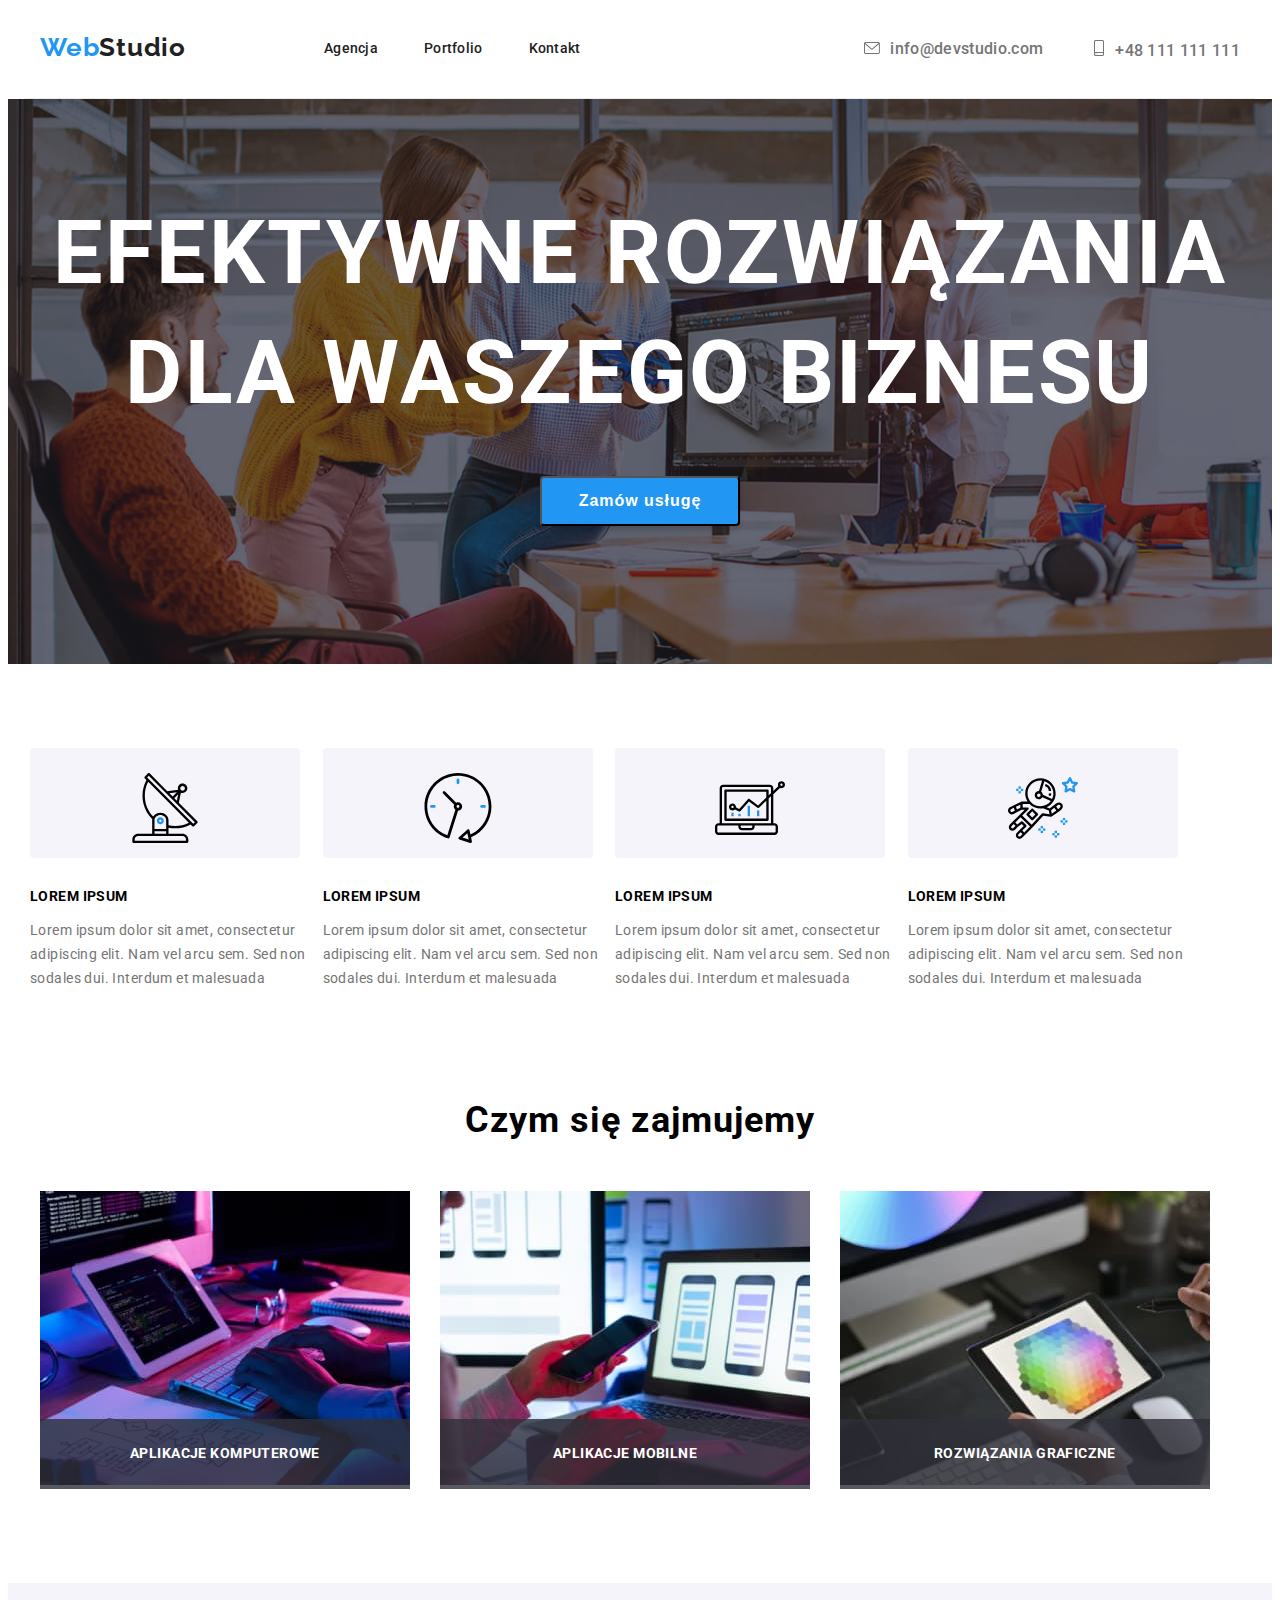
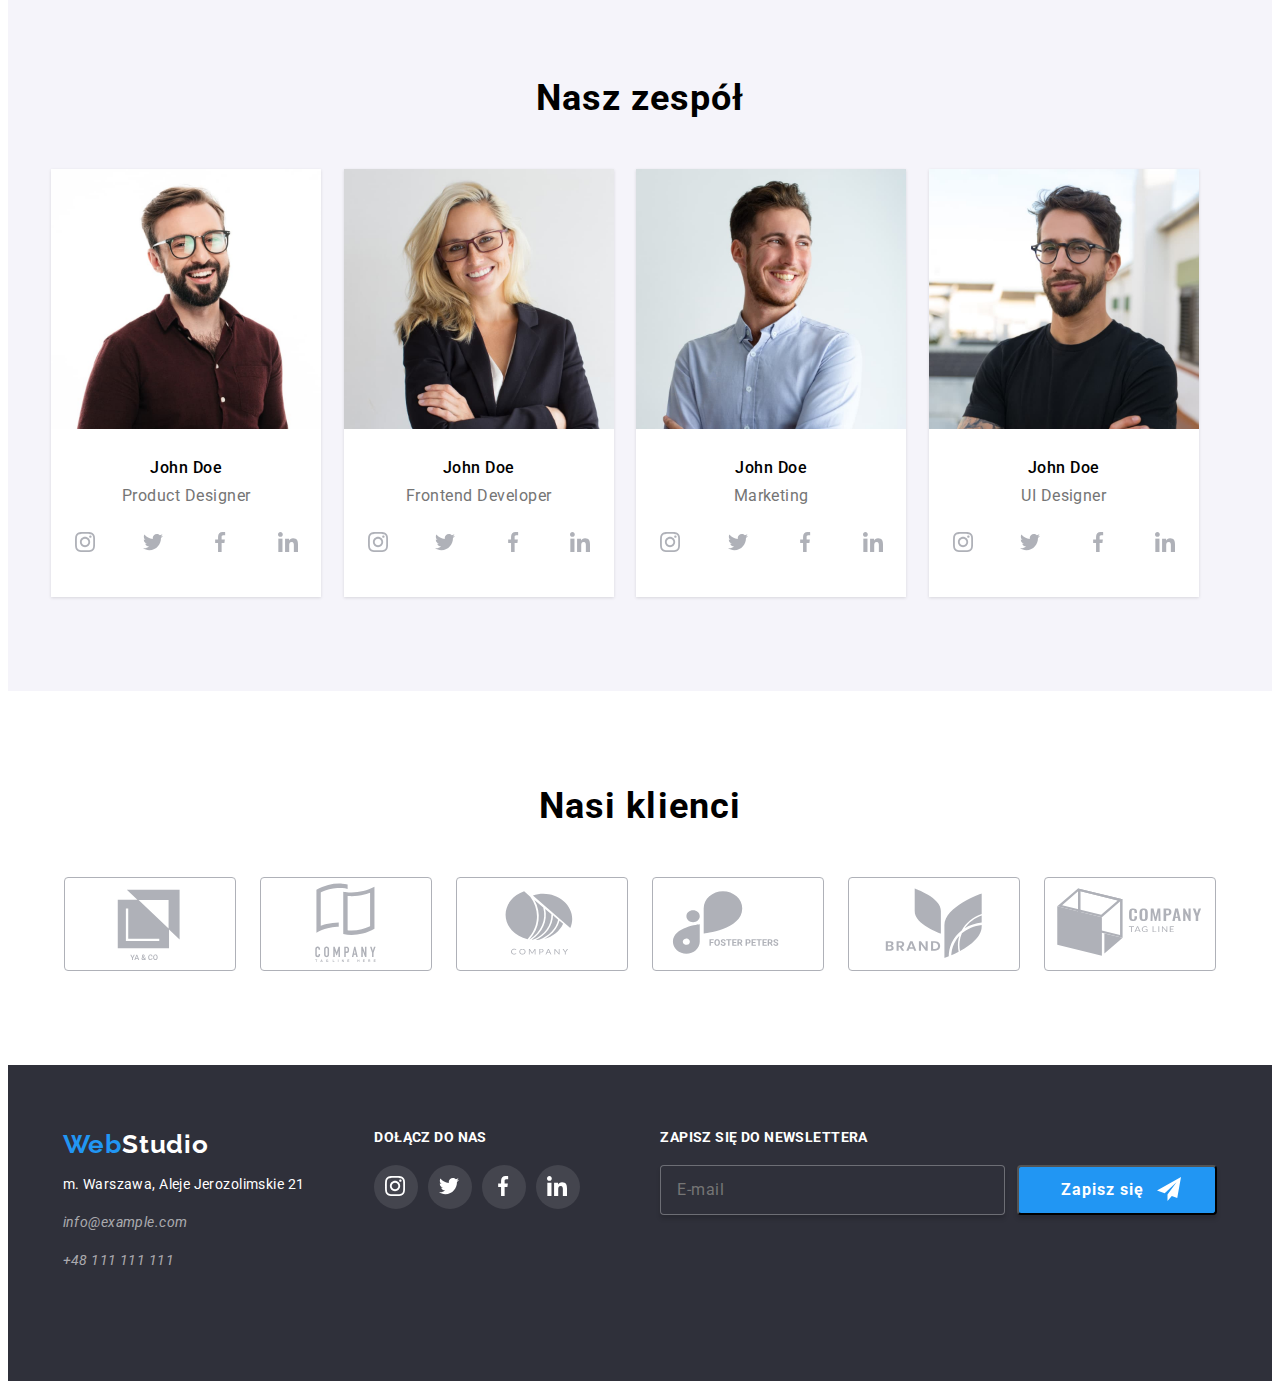
==== commit bc8ea975: "poprawki." ====
--- a/index.html
+++ b/index.html
@@ -359,7 +359,8 @@
         <label for="telefon" class="modal-label" id="tel">Telefon</label>
         <div class="modal-input-wrapper">
           <input type="tel" name="telefon" class="modal-input" required>
-          <div class="modal-form-icon"><svg>
+          <div class="modal-form-icon">
+            <svg>
               <use href="./images/icons.svg#icon-phone-black" width="12px" height="12px"></use>
             </svg></div>
           </div>
--- a/css/main.min.css
+++ b/css/main.min.css
@@ -1,2 +1,2 @@
-.visually-hidden{position:absolute !important;clip:rect(1px 1px 1px 1px);clip:rect(1px, 1px, 1px, 1px);padding:0 !important;border:0 !important;height:1px !important;width:1px !important}body{color:var(--third-color);font-family:var(--main-font),var(--secondary-font);background-color:var(--white)}h1,h2,h3,h4,ul,li,a{margin:0;padding:0}p{padding:0}@media screen and (min-width: 1200px){body{color:var(--third-color);font-family:var(--main-font),var(--secondary-font);background-color:var(--white)}h1,h2,h3,h4,ul,li,a{margin:0;padding:0}p{padding:0}}.container{max-width:100%;padding:0 15px}@media screen and (min-width: 480px){.container{max-width:480px;margin:0 auto;padding:0 15px}}@media screen and (min-width: 768px) and (max-width: 1199px){.container{max-width:768px;padding:0 15px;margin:auto}}@media screen and (min-width: 1200px){.container{max-width:1200px;padding:0 15px;margin:auto}}.link{display:none}@media screen and (min-width: 768px) and (max-width: 1199px){.link{display:inline;text-decoration:none;color:var(--black);text-decoration:none;font-weight:500;font-size:14px;letter-spacing:0.02em;line-height:1.17;position:relative}}@media screen and (min-width: 1200px){.link{display:inline-block;text-decoration:none;color:var(--black);text-decoration:none;font-weight:500;font-size:14px;letter-spacing:0.02em;line-height:1.17;position:relative}}section{padding-top:94px;padding-bottom:94px}:root{--main-color: rgba(33, 150, 243, 1);--secondary-color: rgba(117, 117, 117, 1);--black: rgba(33, 33, 33, 1);--white: rgba(255, 255, 255, 1);--main-font: roboto;--secondary-font: raleway}@media screen and (min-width: 320px) and (max-width: 767px){.info_contacts_mail{text-decoration:none;color:var(--secondary-color);letter-spacing:0.02em;line-height:1.17;font-weight:500}.info_contacts_mail:hover{fill:#2196f3;color:var(--main-color);transition:250ms;transition-timing-function:cubic-bezier(0.4, 0, 0.2, 1)}.info_contacts_mail:focus{color:var(--main-color)}.info_contacts_tel{display:none}.info_icon--mail{display:none}.info_icon--tel{display:none}.info{display:none}.header .container{display:flex;background-color:var(--white);border-bottom:1px solid #ececec;height:60px;max-width:100%;min-width:320px}.header_listLinks{display:flex;list-style:none;justify-content:flex-start;align-items:center;position:absolute;color:var(--black);text-decoration:none;font-weight:500;font-size:14px;letter-spacing:0.02em;line-height:1.17;position:relative}.header_listLinks_link--portfolio{display:none}.header_listLinks_link--contacts{display:none}.header_listLinks_link--agency{display:none}.header_listLinks_link--mainpage{display:flex;width:145px;height:28px;margin-top:16px;color:var(--black);font-family:var(--secondary-font);font-weight:700;font-size:26px;line-height:1.17;letter-spacing:0.03em;text-decoration:none}.webtitle{color:var(--main-color);font-family:var(--secondary-font)}}@media screen and (min-width: 768px) and (max-width: 1199px){.info_contacts_mail{text-decoration:none;color:var(--secondary-color);letter-spacing:0.02em;line-height:1.17;font-weight:500;font-size:14px}.info_contacts_mail:hover{fill:#2196f3;color:var(--main-color);transition:250ms;transition-timing-function:cubic-bezier(0.4, 0, 0.2, 1)}.info_contacts_mail:focus{color:var(--main-color)}.info_contacts_tel{text-decoration:none;color:var(--secondary-color);letter-spacing:0.02em;line-height:1.17;font-weight:500;fill:#757575;font-size:14px}.info_contacts_tel:hover{fill:#2196f3;color:var(--main-color);transition:250ms;transition-timing-function:cubic-bezier(0.4, 0, 0.2, 1)}.info_contacts_tel:focus{color:var(--main-color)}.info_icon--mail{width:10px;height:14px;fill:#757575;padding-right:5px}.info_icon--mail:hover{fill:#2196f3;transition:250ms;transition-timing-function:cubic-bezier(0.4, 0, 0.2, 1)}.info_icon--tel{width:10px;height:14px;padding-right:5px}.info_icon--tel:hover{fill:#2196f3;transition:250ms;transition-timing-function:cubic-bezier(0.4, 0, 0.2, 1)}.info{flex-wrap:wrap;width:150px;margin-top:21px;margin-left:120px}.header .container{display:flex;background-color:var(--white);border-bottom:1px solid #ececec;height:80px}.header_listLinks{display:flex;list-style:none;justify-content:flex-start;align-items:center;position:absolute;color:var(--black);text-decoration:none;font-weight:500;font-size:14px;letter-spacing:0.02em;line-height:1.17;position:relative}.header_listLinks_link{margin-bottom:32px;margin-right:30px}.header_listLinks_link--portfolio{text-decoration:none;color:var(--black);text-decoration:none;font-weight:500;font-size:14px;letter-spacing:0.02em;line-height:1.17;position:relative}.header_listLinks_link--portfolio::after{content:"";position:absolute;width:58px;height:4px;display:flex;background:var(--main-color);border-radius:2px;bottom:-11px}.header_listLinks_link--contacts{text-decoration:none;color:var(--black);text-decoration:none;font-weight:500;font-size:14px;letter-spacing:0.02em;line-height:1.17;position:relative}.header_listLinks_link--contacts::after{content:"";position:absolute;width:51px;height:4px;display:flex;background:var(--main-color);border-radius:2px;bottom:-11px}.header_listLinks_link--agency{text-decoration:none;color:var(--black);text-decoration:none;font-weight:500;font-size:14px;letter-spacing:0.02em;line-height:1.17;position:relative}.header_listLinks_link--agency::after{content:"";position:absolute;width:53px;height:4px;display:flex;background:var(--main-color);border-radius:2px;bottom:-11px}.header_listLinks_link--mainpage{display:flex;margin-right:30px;width:134px;height:28px;margin-top:24px;margin-bottom:25px;color:var(--black);font-family:var(--secondary-font);font-weight:700;font-size:24px;line-height:1.17;letter-spacing:0.03em;text-decoration:none}.webtitle{color:var(--main-color);font-family:var(--secondary-font)}}@media screen and (min-width: 1200px){.info_contacts_mail{text-decoration:none;color:var(--secondary-color);letter-spacing:0.02em;line-height:1.17;font-weight:500}.info_contacts_mail:hover{fill:#2196f3;color:var(--main-color);transition:250ms;transition-timing-function:cubic-bezier(0.4, 0, 0.2, 1)}.info_contacts_mail:focus{color:var(--main-color)}.info_contacts_tel{text-decoration:none;color:var(--secondary-color);letter-spacing:0.02em;line-height:1.17;font-weight:500;margin-left:50px;fill:#757575}.info_contacts_tel:hover{fill:#2196f3;color:var(--main-color);transition:250ms;transition-timing-function:cubic-bezier(0.4, 0, 0.2, 1)}.info_contacts_tel:focus{color:var(--main-color)}.info_icon--mail{width:16px;height:12px;padding-right:10px;fill:#757575}.info_icon--mail:hover{fill:#2196f3;transition:250ms;transition-timing-function:cubic-bezier(0.4, 0, 0.2, 1)}.info_icon--tel{width:12px;height:16px;padding-right:10px}.info_icon--tel:hover{fill:#2196f3;transition:250ms;transition-timing-function:cubic-bezier(0.4, 0, 0.2, 1)}.info{display:flex;justify-content:flex-end;width:100%;margin-top:32px;margin-bottom:32px}.header .container{display:flex;background-color:var(--white);border-bottom:1px solid #ececec;height:90px}.header_listLinks{display:flex;list-style:none;justify-content:flex-start;align-items:center;position:absolute;color:var(--black);text-decoration:none;font-weight:500;font-size:14px;letter-spacing:0.02em;line-height:1.17;position:relative}.header_listLinks_link{margin-bottom:32px;margin-right:46px}.header_listLinks_link--portfolio{text-decoration:none;color:var(--black);text-decoration:none;font-weight:500;font-size:14px;letter-spacing:0.02em;line-height:1.17;position:relative}.header_listLinks_link--portfolio::after{content:"";position:absolute;width:58px;height:4px;display:flex;background:var(--main-color);border-radius:2px;bottom:-11px}.header_listLinks_link--contacts{text-decoration:none;color:var(--black);text-decoration:none;font-weight:500;font-size:14px;letter-spacing:0.02em;line-height:1.17;position:relative}.header_listLinks_link--contacts::after{content:"";position:absolute;width:51px;height:4px;display:flex;background:var(--main-color);border-radius:2px;bottom:-11px}.header_listLinks_link--agency{text-decoration:none;color:var(--black);text-decoration:none;font-weight:500;font-size:14px;letter-spacing:0.02em;line-height:1.17;position:relative}.header_listLinks_link--agency::after{content:"";position:absolute;width:53px;height:4px;display:flex;background:var(--main-color);border-radius:2px;bottom:-11px}.header_listLinks_link--mainpage{display:flex;margin-right:93px;width:145px;height:31px;margin-top:24px;margin-bottom:25px;color:var(--black);font-family:var(--secondary-font);font-weight:700;font-size:26px;line-height:1.17;letter-spacing:0.03em;text-decoration:none}.webtitle{color:var(--main-color);font-family:var(--secondary-font)}}@media screen and (min-width: 320px) and (max-width: 767px){.footer_adress--place{color:var(--white);font-family:var(--main-font);font-size:14px;font-style:normal;font-weight:400;line-height:1.71;letter-spacing:0.03em;text-align:center;cursor:default}.footer_adress--email{color:rgba(255,255,255,0.6);font-size:14px;letter-spacing:0.03em;line-height:1.71;cursor:default;text-align:center}.footer_adress--email:hover{color:var(--main-color);transition:250ms;transition-timing-function:cubic-bezier(0.4, 0, 0.2, 1)}.footer_adress--tel{color:rgba(255,255,255,0.6);font-size:14px;letter-spacing:0.03em;line-height:1.71;cursor:default;text-align:center}.footer_adress--tel:hover{color:var(--main-color);transition:250ms;transition-timing-function:cubic-bezier(0.4, 0, 0.2, 1)}.footer{display:block;background-color:#2f303a;background-size:cover;background-position:top center;min-width:480px}.footer-items{display:block;margin-top:-30px}.footer_webtitle{font-family:var(--secondary-font);font-weight:700;font-size:26px;text-decoration:none;color:var(--white);letter-spacing:0.03em;line-height:1.17;margin-left:163px;margin-top:60px;margin-bottom:20px}.footer_address{font-size:14px;color:var(--white);letter-spacing:0.03em;line-height:1.71;min-width:246px}}@media screen and (min-width: 768px) and (max-width: 1199px){.footer_adress--place{color:var(--white);font-family:var(--main-font);font-size:14px;font-style:normal;font-weight:400;line-height:1.71;letter-spacing:0.03em;margin-left:35px;min-width:253px;cursor:default}.footer_adress--email{color:rgba(255,255,255,0.6);font-size:14px;letter-spacing:0.03em;line-height:1.71;cursor:default;margin-left:80px;min-width:253px}.footer_adress--email:hover{color:var(--main-color);transition:250ms;transition-timing-function:cubic-bezier(0.4, 0, 0.2, 1)}.footer_adress--tel{color:rgba(255,255,255,0.6);font-size:14px;letter-spacing:0.03em;line-height:1.71;cursor:default;margin-left:80px;min-width:253px}.footer_adress--tel:hover{color:var(--main-color);transition:250ms;transition-timing-function:cubic-bezier(0.4, 0, 0.2, 1)}.footer{display:flex;background-color:#2f303a;background-size:cover;background-position:top center;min-width:768px;max-height:463px}.footer-items{display:flex;margin-top:-30px}.footer_webtitle{font-family:var(--secondary-font);font-weight:700;font-size:24px;text-decoration:none;color:var(--white);letter-spacing:0.03em;line-height:1.17;margin-left:80px;margin-top:60px}.footer_address{font-size:14px;color:var(--white);letter-spacing:0.03em;line-height:1.71;min-width:280px}}@media screen and (min-width: 1200px){.footer_adress--place{color:var(--white);font-family:var(--main-font);font-size:14px;font-style:normal;font-weight:400;line-height:1.71;letter-spacing:0.03em;text-align:left;cursor:default}.footer_adress--email{color:rgba(255,255,255,0.6);font-size:14px;letter-spacing:0.03em;line-height:1.71;cursor:default}.footer_adress--email:hover{color:var(--main-color);transition:250ms;transition-timing-function:cubic-bezier(0.4, 0, 0.2, 1)}.footer_adress--tel{color:rgba(255,255,255,0.6);font-size:14px;letter-spacing:0.03em;line-height:1.71;cursor:default}.footer_adress--tel:hover{color:var(--main-color);transition:250ms;transition-timing-function:cubic-bezier(0.4, 0, 0.2, 1)}.footer{display:flex;background-color:#2f303a;justify-content:flex-start;background-size:cover}.footer-items{display:flex;justify-content:flex-start;margin-top:-30px}.footer_webtitle{font-family:var(--secondary-font);font-weight:700;font-size:26px;text-decoration:none;color:var(--white);letter-spacing:0.03em;line-height:1.17}.footer_address{font-size:14px;color:var(--white);letter-spacing:0.03em;line-height:1.71;min-width:246px}}@media screen and (min-width: 320px) and (max-width: 767px){.joinus_tittle{margin-top:0;width:113px;padding-left:167px;margin-bottom:20px;color:var(--white);font-family:var(--main-font);font-size:14px;font-weight:700;line-height:1.17;letter-spacing:0.03em;text-align:center}.joinus_list{display:flex;margin-left:130px}.joinus_list_logo{list-style-type:none;display:flex;max-width:44px;margin-right:10px}.joinus_list_logo use{display:flex;transform:translate(25%, 25%)}.joinus_list_logo--facebook{fill:var(--white);width:44px;height:44px;border-radius:50%;background-color:rgba(255,255,255,0.1)}.joinus_list_logo--facebook:hover{background-color:var(--main-color);transition:250ms;transition-timing-function:cubic-bezier(0.4, 0, 0.2, 1)}.joinus_list_logo--twitter{fill:var(--white);width:44px;height:44px;border-radius:50%;background-color:rgba(255,255,255,0.1)}.joinus_list_logo--twitter:hover{background-color:var(--main-color);transition:250ms;transition-timing-function:cubic-bezier(0.4, 0, 0.2, 1)}.joinus_list_logo--instagram{fill:var(--white);width:44px;height:44px;border-radius:50%;background-color:rgba(255,255,255,0.1)}.joinus_list_logo--instagram:hover{background-color:var(--main-color);transition:250ms;transition-timing-function:cubic-bezier(0.4, 0, 0.2, 1)}.joinus_list_logo--linkedin{fill:var(--white);width:44px;height:44px;border-radius:50%;background-color:rgba(255,255,255,0.1)}.joinus_list_logo--linkedin:hover{background-color:var(--main-color);transition:250ms;transition-timing-function:cubic-bezier(0.4, 0, 0.2, 1)}}@media screen and (min-width: 768px) and (max-width: 1199px){.joinus_tittle{margin-top:0;width:113px;margin-left:200px;margin-bottom:20px;color:var(--white);font-family:var(--main-font);font-size:14px;font-weight:700;line-height:1.17;letter-spacing:0.03em;text-align:center}.joinus_list{display:flex;margin-left:152px}.joinus_list_logo{list-style-type:none;display:flex;max-width:44px;margin-right:10px}.joinus_list_logo use{display:flex;transform:translate(25%, 25%)}.joinus_list_logo--facebook{fill:var(--white);width:44px;height:44px;border-radius:50%;background-color:rgba(255,255,255,0.1)}.joinus_list_logo--facebook:hover{background-color:var(--main-color);transition:250ms;transition-timing-function:cubic-bezier(0.4, 0, 0.2, 1)}.joinus_list_logo--twitter{fill:var(--white);width:44px;height:44px;border-radius:50%;background-color:rgba(255,255,255,0.1)}.joinus_list_logo--twitter:hover{background-color:var(--main-color);transition:250ms;transition-timing-function:cubic-bezier(0.4, 0, 0.2, 1)}.joinus_list_logo--instagram{fill:var(--white);width:44px;height:44px;border-radius:50%;background-color:rgba(255,255,255,0.1)}.joinus_list_logo--instagram:hover{background-color:var(--main-color);transition:250ms;transition-timing-function:cubic-bezier(0.4, 0, 0.2, 1)}.joinus_list_logo--linkedin{fill:var(--white);width:44px;height:44px;border-radius:50%;background-color:rgba(255,255,255,0.1)}.joinus_list_logo--linkedin:hover{background-color:var(--main-color);transition:250ms;transition-timing-function:cubic-bezier(0.4, 0, 0.2, 1)}}.joinus{max-height:100px}@media screen and (min-width: 1200px){.joinus_tittle{margin-top:0;width:113px;padding-left:70px;margin-bottom:20px;color:var(--white);font-family:var(--main-font);font-size:14px;font-weight:700;line-height:1.17;letter-spacing:0.03em;text-align:left}.joinus_list{display:flex;padding-left:70px}.joinus_list_logo{list-style-type:none;display:flex;max-width:44px;margin-right:10px}.joinus_list_logo use{display:flex;transform:translate(25%, 25%)}.joinus_list_logo--facebook{fill:var(--white);width:44px;height:44px;border-radius:50%;background-color:rgba(255,255,255,0.1)}.joinus_list_logo--facebook:hover{background-color:var(--main-color);transition:250ms;transition-timing-function:cubic-bezier(0.4, 0, 0.2, 1)}.joinus_list_logo--twitter{fill:var(--white);width:44px;height:44px;border-radius:50%;background-color:rgba(255,255,255,0.1)}.joinus_list_logo--twitter:hover{background-color:var(--main-color);transition:250ms;transition-timing-function:cubic-bezier(0.4, 0, 0.2, 1)}.joinus_list_logo--instagram{fill:var(--white);width:44px;height:44px;border-radius:50%;background-color:rgba(255,255,255,0.1)}.joinus_list_logo--instagram:hover{background-color:var(--main-color);transition:250ms;transition-timing-function:cubic-bezier(0.4, 0, 0.2, 1)}.joinus_list_logo--linkedin{fill:var(--white);width:44px;height:44px;border-radius:50%;background-color:rgba(255,255,255,0.1)}.joinus_list_logo--linkedin:hover{background-color:var(--main-color);transition:250ms;transition-timing-function:cubic-bezier(0.4, 0, 0.2, 1)}}@media screen and (min-width: 320px) and (max-width: 767px){.hero{background-image:linear-gradient(rgba(47,48,58,0.4), rgba(47,48,58,0.4)),url(../images/Hero-bg-mobile.jpg);background-size:cover;background-repeat:no-repeat;background-position:center top;background-color:#2f303a;color:var(--white);font-weight:900;letter-spacing:0.06em;text-align:center;font-size:26px;line-height:1.615;letter-spacing:0.06em;min-width:480px}}@media screen and (min-device-pixel-ratio: 2) and (min-width: 320px) and (max-width: 767px), screen and (min-resolution: 192dpi) and (min-width: 320px) and (max-width: 767px), screen and (min-resolution: 2dppx) and (min-width: 320px) and (max-width: 767px){.hero{background-image:linear-gradient(rgba(47,48,58,0.4), rgba(47,48,58,0.4)),url(../images/Hero-bg-mobile@2x.jpg);background-size:cover;min-width:480px}}@media screen and (min-device-pixel-ratio: 2) and (min-width: 768px), screen and (min-resolution: 192dpi) and (min-width: 768px), screen and (min-resolution: 2dppx) and (min-width: 768px){.hero{background-image:linear-gradient(rgba(47,48,58,0.4), rgba(47,48,58,0.4)),url(../images/Hero-bg-tablet@2x.jpg);background-size:cover;min-width:768px}}@media screen and (min-width: 768px) and (max-width: 1199px){.hero{background-image:linear-gradient(rgba(47,48,58,0.4), rgba(47,48,58,0.4)),url(../images/Hero-bg-tablet.jpg);background-size:cover;background-repeat:no-repeat;background-color:#2f303a;color:var(--white);font-weight:900;letter-spacing:0.06em;font-size:26px;line-height:1.61;text-align:center;width:100%}}@media screen and (min-width: 1200px){.hero{background-image:linear-gradient(rgba(47,48,58,0.4), rgba(47,48,58,0.4)),url(../images/background.jpg);background-size:cover;background-repeat:no-repeat;background-color:#2f303a;color:var(--white);font-weight:900;letter-spacing:0.06em;font-size:44px;line-height:1.36;text-align:center;width:100%}}@media screen and (min-width: 320px) and (max-width: 767px){.grid_title{font-size:14px;font-weight:700;letter-spacing:0.03em;line-height:1.17;text-align:center}.grid_text{color:var(--secondary-color);font-size:14px;letter-spacing:0.03em;line-height:1.71;text-align:left;margin-left:15px}.grid{display:flex;flex-wrap:wrap;list-style:none;margin-left:-10px;margin-top:-10px;padding-top:94px}.grid_icons{justify-content:center;padding-left:180px;padding-right:180px;padding-top:15px;padding-bottom:15px;margin-left:15px;background-color:#f5f4fa;border-radius:4px;width:70px;height:70px}.grid_icons:hover{fill:var(--main-color);transition:250ms;transition-timing-function:cubic-bezier(0.4, 0, 0.2, 1)}}@media screen and (min-width: 768px) and (max-width: 1199px){.grid_title{font-size:14px;font-weight:700;letter-spacing:0.03em;line-height:1.17}.grid_text{color:var(--secondary-color);font-size:14px;letter-spacing:0.03em;line-height:1.71;text-align:left;width:354px}.grid{display:flex;list-style:none;margin-left:-10px;margin-top:-10px;padding-top:94px;flex-wrap:wrap}.grid_icons{width:70px;height:70px;display:flex;align-items:center;justify-content:center;padding-left:140px;padding-right:140px;padding-bottom:15px;padding-top:25px;background-color:#f5f4fa;border-radius:4px;margin-bottom:30px}.grid_icons:hover{fill:var(--main-color);transition:250ms;transition-timing-function:cubic-bezier(0.4, 0, 0.2, 1)}.grid_item{flex-basis:calc(100% /  - 10px);margin-top:10px;margin-left:10px}}@media screen and (min-width: 1200px){.grid_title{font-size:14px;font-weight:700;letter-spacing:0.03em;line-height:1.17}.grid_text{color:var(--secondary-color);font-size:14px;letter-spacing:0.03em;line-height:1.71;text-align:left}.grid{display:flex;list-style:none;margin-left:-10px;margin-top:-10px;padding-top:94px}.grid_icons{width:70px;height:70px;display:flex;align-items:center;justify-content:center;padding-left:100px;padding-right:100px;padding-bottom:15px;padding-top:25px;background-color:#f5f4fa;border-radius:4px;margin-bottom:30px}.grid_icons:hover{fill:var(--main-color);transition:250ms;transition-timing-function:cubic-bezier(0.4, 0, 0.2, 1)}.grid_item{flex-basis:calc(100% / 4 - 10px)}}@media screen and (min-width: 320px) and (max-width: 767px){.clients_list{display:flex;flex-wrap:wrap;margin-left:-10px;margin-top:-10px;list-style-type:none;min-width:480px;max-width:480px;border-radius:4px;fill:#afb1b8}.clients-logo_image{display:flex;align-items:center;justify-content:center;flex-basis:calc(100% / 2 - 10px);width:210px;height:92px;fill:#afb1b8;border:1px solid #afb1b8;border-radius:4px;margin-left:10px;margin-top:10px}.clients-logo_image:hover{fill:#2196f3;border-color:var(--main-color);transition:250ms;transition-timing-function:cubic-bezier(0.4, 0, 0.2, 1)}.clients-logo_image:focus{fill:#2196f3;border-color:var(--main-color);transition:250ms;transition-timing-function:cubic-bezier(0.4, 0, 0.2, 1)}.clients_title{line-height:1.17;letter-spacing:0.03em;text-align:center;padding-bottom:50px;font-size:28px;font-style:normal;font-weight:700}}@media screen and (min-width: 768px) and (max-width: 1199px){.clients_title{font-size:28px;font-weight:700;line-height:1.17;letter-spacing:0.03em;text-align:center;padding-bottom:50px}.clients_list{display:flex;list-style-type:none;flex-wrap:wrap;margin-top:-10px;margin-left:-10px;flex-basis:calc(100%/3 -10px);border-radius:4px;fill:#afb1b8}.clients-logo_image{margin-top:30px;margin-left:30px;width:226px;height:92px;fill:#afb1b8;border:1px solid #afb1b8;border-radius:4px}.clients-logo_image:hover{fill:#2196f3;border-color:var(--main-color);transition:250ms;transition-timing-function:cubic-bezier(0.4, 0, 0.2, 1)}.clients-logo_image:focus{fill:#2196f3;border-color:var(--main-color);transition:250ms;transition-timing-function:cubic-bezier(0.4, 0, 0.2, 1)}}@media screen and (min-width: 1200px){.clients_title{font-size:36px;font-weight:700;line-height:1.17;letter-spacing:0.03em;text-align:center;padding-bottom:50px}.clients_list{display:flex;list-style-type:none;justify-content:space-evenly;border-radius:4px;fill:#afb1b8}.clients-logo_image{display:flex;align-items:center;justify-content:center;width:170px;height:92px;fill:#afb1b8;border:1px solid #afb1b8;border-radius:4px}.clients-logo_image:hover{fill:#2196f3;border-color:var(--main-color);transition:250ms;transition-timing-function:cubic-bezier(0.4, 0, 0.2, 1)}.clients-logo_image:focus{fill:#2196f3;border-color:var(--main-color);transition:250ms;transition-timing-function:cubic-bezier(0.4, 0, 0.2, 1)}}@media screen and (min-width: 320px) and (max-width: 767px){.team{background-color:#f5f4fa;min-width:480px;background-size:cover}.team_title{font-size:28px;font-weight:700;line-height:1.17;letter-spacing:0.03em;text-align:center}.people-card_position{font-size:16px;color:var(--secondary-color);letter-spacing:0.03em;line-height:1.17;text-align:center;margin-top:10px}.people-card{list-style:none;display:block;justify-content:center;margin-right:30px;margin-top:50px}.people-card_name{font-size:16px;font-weight:500;letter-spacing:0.03em;text-align:center;line-height:1.17;padding-top:30px}.people-card_img{width:100%;height:460px}.people-card_social{display:flex;align-items:center;margin-left:122px;list-style-type:none}.people-card_bg{box-shadow:0px 2px 1px 0px rgba(0,0,0,0.2);box-shadow:0px 1px 1px 0px rgba(0,0,0,0.14);box-shadow:0px 1px 3px 0px rgba(0,0,0,0.12);background:#fff;width:450px;height:622px;margin-bottom:30px}.people-card_social-icon--instagram{width:20px;height:20px;fill:#afb1b8;margin:10px 10px 10px 10px}.people-card_social-icon--instagram:hover{fill:var(--white);transition:250ms;transition-timing-function:cubic-bezier(0.4, 0, 0.2, 1)}.people-card_social-icon--twitter{width:20px;height:20px;fill:#afb1b8;margin:10px 10px 10px 10px}.people-card_social-icon--twitter:hover{fill:var(--white);transition:250ms;transition-timing-function:cubic-bezier(0.4, 0, 0.2, 1)}.people-card_social-icon--linkedin{width:20px;height:20px;fill:#afb1b8;margin:10px 10px 10px 10px}.people-card_social-icon--linkedin:hover{fill:var(--white);transition:250ms;transition-timing-function:cubic-bezier(0.4, 0, 0.2, 1)}.people-card_social-icon--facebook{width:20px;height:20px;fill:#afb1b8;margin:10px 10px 10px 10px}.people-card_social-icon--facebook:hover{fill:var(--white);transition:250ms;transition-timing-function:cubic-bezier(0.4, 0, 0.2, 1)}.people-card_social-icon{width:40px;height:40px;fill:var(--white);margin-right:22px}.people-card_social-icon:hover{background-color:#2196f3;border-radius:50%;stroke-width:3px;cursor:pointer;transition:250ms;transition-timing-function:cubic-bezier(0.4, 0, 0.2, 1)}}@media screen and (min-width: 768px) and (max-width: 1199px){.team{background-color:#f5f4fa;background-size:cover;background-position:top center;min-width:768px}.team_title{font-size:28px;font-weight:700;line-height:1.17;letter-spacing:0.03em;text-align:center;margin-bottom:30px}.people-card_position{font-size:16px;color:var(--secondary-color);letter-spacing:0.03em;line-height:1.17;text-align:center;margin-top:10px}.people-card{list-style:none;display:flex;justify-content:space-around;margin-left:-5px;margin-top:-30px;flex-wrap:wrap}.people-card_name{font-size:16px;font-weight:500;letter-spacing:0.03em;text-align:center;line-height:1.17;padding-top:30px}.people-card_img{display:flex;justify-content:space-around;width:354px;height:374px}.people-card_social{display:flex;align-items:center;justify-content:space-evenly;list-style-type:none}.people-card_bg{box-shadow:0px 2px 1px 0px rgba(0,0,0,0.2);box-shadow:0px 1px 1px 0px rgba(0,0,0,0.14);box-shadow:0px 1px 3px 0px rgba(0,0,0,0.12);background:#fff;width:354px;height:536px;margin-top:30px;margin-left:5px;flex-basis:calc(100%/2- 5px)}.people-card_social-icon--instagram{width:20px;height:20px;fill:#afb1b8;margin:10px 10px 10px 10px}.people-card_social-icon--instagram:hover{fill:var(--white);transition:250ms;transition-timing-function:cubic-bezier(0.4, 0, 0.2, 1)}.people-card_social-icon--twitter{width:20px;height:20px;fill:#afb1b8;margin:10px 10px 10px 10px}.people-card_social-icon--twitter:hover{fill:var(--white);transition:250ms;transition-timing-function:cubic-bezier(0.4, 0, 0.2, 1)}.people-card_social-icon--linkedin{width:20px;height:20px;fill:#afb1b8;margin:10px 10px 10px 10px}.people-card_social-icon--linkedin:hover{fill:var(--white);transition:250ms;transition-timing-function:cubic-bezier(0.4, 0, 0.2, 1)}.people-card_social-icon--facebook{width:20px;height:20px;fill:#afb1b8;margin:10px 10px 10px 10px}.people-card_social-icon--facebook:hover{fill:var(--white);transition:250ms;transition-timing-function:cubic-bezier(0.4, 0, 0.2, 1)}.people-card_social-icon{width:40px;height:40px;fill:var(--white)}.people-card_social-icon:hover{background-color:#2196f3;border-radius:50%;stroke-width:3px;cursor:pointer;transition:250ms;transition-timing-function:cubic-bezier(0.4, 0, 0.2, 1)}}@media screen and (min-width: 1200px){.team{background-color:#f5f4fa;background-size:cover;background-position:top center}.team_title{font-size:36px;font-weight:700;line-height:1.17;letter-spacing:0.03em;text-align:center}.people-card_position{font-size:16px;color:var(--secondary-color);letter-spacing:0.03em;line-height:1.17;text-align:center;margin-top:10px}.people-card{list-style:none;display:flex;justify-content:space-around;margin-right:30px;margin-top:50px}.people-card_name{font-size:16px;font-weight:500;letter-spacing:0.03em;text-align:center;line-height:1.17;padding-top:30px}.people-card_img{display:flex;justify-content:space-around;width:270px;height:260px}.people-card_social{display:flex;align-items:center;justify-content:space-around;list-style-type:none}.people-card_bg{box-shadow:0px 2px 1px 0px rgba(0,0,0,0.2);box-shadow:0px 1px 1px 0px rgba(0,0,0,0.14);box-shadow:0px 1px 3px 0px rgba(0,0,0,0.12);background:#fff;width:270px;height:428px}.people-card_social-icon--instagram{width:20px;height:20px;fill:#afb1b8;margin:10px 10px 10px 10px}.people-card_social-icon--instagram:hover{fill:var(--white);transition:250ms;transition-timing-function:cubic-bezier(0.4, 0, 0.2, 1)}.people-card_social-icon--twitter{width:20px;height:20px;fill:#afb1b8;margin:10px 10px 10px 10px}.people-card_social-icon--twitter:hover{fill:var(--white);transition:250ms;transition-timing-function:cubic-bezier(0.4, 0, 0.2, 1)}.people-card_social-icon--linkedin{width:20px;height:20px;fill:#afb1b8;margin:10px 10px 10px 10px}.people-card_social-icon--linkedin:hover{fill:var(--white);transition:250ms;transition-timing-function:cubic-bezier(0.4, 0, 0.2, 1)}.people-card_social-icon--facebook{width:20px;height:20px;fill:#afb1b8;margin:10px 10px 10px 10px}.people-card_social-icon--facebook:hover{fill:var(--white);transition:250ms;transition-timing-function:cubic-bezier(0.4, 0, 0.2, 1)}.people-card_social-icon{width:40px;height:40px;fill:var(--white)}.people-card_social-icon:hover{background-color:#2196f3;border-radius:50%;stroke-width:3px;cursor:pointer;transition:250ms;transition-timing-function:cubic-bezier(0.4, 0, 0.2, 1)}}@media screen and (min-width: 320px) and (max-width: 767px){.working{display:none}}@media screen and (min-width: 768px) and (max-width: 1199px){.working{display:none}}@media screen and (min-width: 1200px){.working{display:block}.working_title{font-size:36px;font-weight:700;letter-spacing:0.03em;line-height:1.17;text-align:center}.working_photo{list-style:none;display:flex;margin-top:50px;justify-content:center}.working_item{position:relative;display:flex;margin-right:30px}.working_label{position:absolute;background-color:rgba(47,48,58,0.8);width:370px;height:70px;bottom:0}.working_text{font-family:var(--main-font);font-size:14px;font-style:normal;font-weight:700;line-height:1.14;letter-spacing:0.03em;text-align:center;color:var(--white);margin-top:27px}}@media screen and (min-width: 320px) and (max-width: 767px){.newsletter-wrapper{margin-top:20px;display:block}.newsletter_email{background:#2f303a;border:1px solid rgba(255,255,255,0.3);box-shadow:0px 4px 4px 0px rgba(0,0,0,0.15);box-sizing:border-box;width:90%;height:50px;font-family:var(--main-font);font-weight:normal;font-size:16px;align-items:center;letter-spacing:0.03em;color:var(--white);border-radius:4px;padding-left:16px;margin-left:15px}.newsletter_email:focus{outline:none;transition:250ms;transition-timing-function:cubic-bezier(0.4, 0, 0.2, 1)}.newsletter_tittle{font-family:Roboto;font-style:normal;font-weight:bold;font-size:14px;line-height:16px;letter-spacing:0.03em;color:var(--white);margin-top:60px;text-align:center}.newsletter_icon{position:absolute;top:10px;left:148px;overflow:hidden;width:24px;height:24px}.newsletter_button{width:200px;height:50px;background-color:var(--main-color);box-shadow:0px 4px 4px rgba(0,0,0,0.15);border-radius:4px;box-sizing:border-box;text-align:center;color:var(--white);font-family:var(--main-font);font-size:16px;font-weight:700;line-height:1.875;letter-spacing:0.06em;position:relative;justify-content:center;align-items:center;margin-left:140px;margin-top:20px}}@media screen and (min-width: 768px) and (max-width: 1199px){.newsletter_email{background:#2f303a;border:1px solid rgba(255,255,255,0.3);box-shadow:0px 4px 4px 0px rgba(0,0,0,0.15);box-sizing:border-box;width:450px;height:50px;font-family:var(--main-font);font-weight:normal;font-size:16px;align-items:center;letter-spacing:0.03em;color:var(--white);border-radius:4px;padding-left:16px;margin-left:120px;margin-top:20px}.newsletter_email:focus{outline:none;transition:250ms;transition-timing-function:cubic-bezier(0.4, 0, 0.2, 1)}.newsletter{display:block;margin-top:200px;margin-left:-650px;min-width:450px}.newsletter_tittle{font-family:Roboto;font-style:normal;font-weight:bold;font-size:14px;line-height:16px;letter-spacing:0.03em;color:var(--white);text-align:center;min-width:207px}.newsletter_icon{position:absolute;top:10px;left:148px;overflow:hidden;width:24px;height:24px}.newsletter_button{width:200px;height:50px;background-color:var(--main-color);box-shadow:0px 4px 4px rgba(0,0,0,0.15);border-radius:4px;box-sizing:border-box;text-align:center;color:var(--white);font-family:var(--main-font);font-size:16px;font-weight:700;line-height:1.875;letter-spacing:0.06em;position:relative;justify-content:center;align-items:center;margin-left:225px;margin-top:20px}}@media screen and (min-width: 1200px){.newsletter-wrapper{display:flex;margin-top:20px}.newsletter_email{background:#2f303a;border:1px solid rgba(255,255,255,0.3);box-shadow:0px 4px 4px 0px rgba(0,0,0,0.15);box-sizing:border-box;width:345px;height:50px;font-family:var(--main-font);font-weight:normal;font-size:16px;align-items:center;letter-spacing:0.03em;color:var(--white);border-radius:4px;padding-left:16px}.newsletter_email:focus{outline:none;transition:250ms;transition-timing-function:cubic-bezier(0.4, 0, 0.2, 1)}.newsletter{margin-left:70px}.newsletter_tittle{font-family:Roboto;font-style:normal;font-weight:bold;font-size:14px;line-height:16px;letter-spacing:0.03em;color:var(--white)}.newsletter_icon{position:absolute;top:10px;left:138px;overflow:hidden;margin:0 auto}.newsletter_button{width:200px;height:50px;background-color:var(--main-color);box-shadow:0px 4px 4px rgba(0,0,0,0.15);border-radius:4px;box-sizing:border-box;margin-left:12px;text-align:center;color:var(--white);font-family:var(--main-font);font-size:16px;font-weight:700;line-height:1.875;letter-spacing:0.06em;position:relative}}.backdrop{position:fixed;left:0;top:0;width:100%;height:100%;background-color:rgba(0,0,0,0.1);transition-duration:750ms;transition-timing-function:cubic-bezier(0.4, 0, 0.2, 1)}@media screen and (min-width: 320px) and (max-width: 767px){.hero .button{display:flex;justify-content:center;align-items:center;width:200px;height:50px;border-radius:4px;margin-left:140px;margin-right:140px}.button{background-color:var(--main-color);color:var(--white);font-size:16px;font-weight:700;letter-spacing:0.06em;line-height:1.875;text-align:center;cursor:pointer;box-shadow:0px 4px 4px 0px rgba(0,0,0,0.15)}}@media screen and (min-width: 768px) and (max-width: 1199px){.hero .button{display:flex;justify-content:center;align-items:center;width:200px;height:50px;border-radius:4px;margin-left:284px;margin-right:284px}.button{background-color:var(--main-color);color:var(--white);font-size:16px;font-weight:700;letter-spacing:0.06em;line-height:1.875;text-align:center;cursor:pointer;box-shadow:0px 4px 4px 0px rgba(0,0,0,0.15)}}@media screen and (min-width: 1200px){.hero .button{display:flex;justify-content:center;align-items:center;width:200px;height:50px;border-radius:4px;margin-left:500px;margin-right:500px}.button{background-color:var(--main-color);color:var(--white);font-size:16px;font-weight:700;letter-spacing:0.06em;line-height:1.875;text-align:center;cursor:pointer;box-shadow:0px 4px 4px 0px rgba(0,0,0,0.15)}}@media screen and (min-width: 320px) and (max-width: 767px){.modal{position:absolute;top:50%;left:50%;transform:translate(-50%, -50%);min-height:609px;width:450px;border-radius:4px;background:var(--white);display:flex;justify-content:center;align-items:flex-start}.modal-input{border:1px solid rgba(33,33,33,0.2);box-sizing:border-box;border-radius:4px;width:370px;height:40px;margin-left:55px;margin-right:55px;padding-left:30px}.modal-input:focus{outline:none;border-color:var(--main-color);transition:250ms;transition-timing-function:cubic-bezier(0.4, 0, 0.2, 1)}.is-hidden{opacity:0;visibility:hidden;pointer-events:none}.close-btn{position:absolute;width:30px;height:30px;cursor:pointer;top:0;right:0;margin-right:8px;margin-top:8px;border-radius:50%;border:1px solid rgba(0,0,0,0.1);background:var(--white)}.modal-form{display:flex;justify-content:center;align-items:flex-start;flex-direction:column}.modal-form-title{font-family:var(--main-font);font-size:20px;line-height:1.5;text-align:center;letter-spacing:0.03em;color:#212121;margin-left:65px;margin-top:40px;margin-bottom:12px;width:370px;height:60px}.modal-label{Font-family:var(--main-font);font-size:12px;line-height:1.16;letter-spacing:0.01em;color:#757575;margin-left:50px;margin-right:40px;margin-top:10px;margin-bottom:4px}.modal-textarea{border:1px solid rgba(33,33,33,0.2);box-sizing:border-box;border-radius:4px;margin-left:55px;width:370px;height:120px;resize:none;padding:12px 16px 12px 16px}.modal-textarea:focus{outline:none;border-color:var(--main-color);transition:250ms;transition-timing-function:cubic-bezier(0.4, 0, 0.2, 1)}.policy-label{font-size:12px;line-height:1.167;letter-spacing:0.03em;color:#757575;margin-left:25px}.policy-label::before{content:"";display:inline-block;width:16px;height:15px;border:3px solid;border-color:var(--black);border-radius:3px;position:absolute;top:475px;left:40px}.policy-label_link{color:var(--main-color)}.modal-checkbox:checked+.policy-label::before{background-image:url(../images/checked.svg);background-color:var(--main-color);border:3px solid #ffffff;width:16px;height:15px;background-repeat:no-repeat;background-position:center}.modal-checkbox-wrapper{display:flex;justify-content:center;align-items:center;flex-direction:column}.modal-disclaimer-wrapper{display:flex;justify-content:center;align-items:center;margin-top:20px;margin-left:55px}.modal-btn{width:200px;height:50px;background:var(--main-color);margin-top:30px;box-shadow:0px 4px 4px 0px rgba(0,0,0,0.15);border-radius:4px;font-family:var(--main-font);font-size:16px;line-height:1.875;letter-spacing:0.06em;text-align:center;color:var(--white)}.modal-input-wrapper{position:relative;width:100%}.modal-form-icon{position:absolute;fill:#212121;top:14px;left:60px;width:12px;height:12px;overflow:hidden}.modal-input:focus+.modal-form-icon{outline:none;fill:var(--main-color);transition:250ms;transition-timing-function:cubic-bezier(0.4, 0, 0.2, 1)}}@media screen and (min-width: 768px) and (max-width: 1199px){.modal{position:absolute;top:50%;left:50%;transform:translate(-50%, -50%);min-height:609px;width:450px;border-radius:4px;background:var(--white);display:flex;justify-content:center;align-items:flex-start}.modal-input{border:1px solid rgba(33,33,33,0.2);box-sizing:border-box;border-radius:4px;width:370px;height:40px;margin-left:55px;margin-right:55px;padding-left:30px}.modal-input:focus{outline:none;border-color:var(--main-color);transition:250ms;transition-timing-function:cubic-bezier(0.4, 0, 0.2, 1)}.is-hidden{opacity:0;visibility:hidden;pointer-events:none}.close-btn{position:absolute;width:30px;height:30px;cursor:pointer;top:0;right:0;margin-right:8px;margin-top:8px;border-radius:50%;border:1px solid rgba(0,0,0,0.1);background:var(--white)}.modal-form{display:flex;justify-content:center;align-items:flex-start;flex-direction:column}.modal-form-title{font-family:var(--main-font);font-size:20px;line-height:1.5;text-align:center;letter-spacing:0.03em;color:#212121;margin-left:65px;margin-top:40px;margin-bottom:12px;width:370px;height:60px}.modal-label{Font-family:var(--main-font);font-size:12px;line-height:1.16;letter-spacing:0.01em;color:#757575;margin-left:50px;margin-right:40px;margin-top:10px;margin-bottom:4px}.modal-textarea{border:1px solid rgba(33,33,33,0.2);box-sizing:border-box;border-radius:4px;margin-left:55px;width:370px;height:120px;resize:none;padding:12px 16px 12px 16px}.modal-textarea:focus{outline:none;border-color:var(--main-color);transition:250ms;transition-timing-function:cubic-bezier(0.4, 0, 0.2, 1)}.policy-label{font-size:12px;line-height:1.167;letter-spacing:0.03em;color:#757575;margin-left:25px}.policy-label::before{content:"";display:inline-block;width:16px;height:15px;border:3px solid;border-color:var(--black);border-radius:3px;position:absolute;top:475px;left:40px}.policy-label_link{color:var(--main-color)}.modal-checkbox:checked+.policy-label::before{background-image:url(../images/checked.svg);background-color:var(--main-color);border:3px solid #ffffff;width:16px;height:15px;background-repeat:no-repeat;background-position:center}.modal-checkbox-wrapper{display:flex;justify-content:center;align-items:center;flex-direction:column}.modal-disclaimer-wrapper{display:flex;justify-content:center;align-items:center;margin-top:20px;margin-left:55px}.modal-btn{width:200px;height:50px;background:var(--main-color);margin-top:30px;box-shadow:0px 4px 4px 0px rgba(0,0,0,0.15);border-radius:4px;font-family:var(--main-font);font-size:16px;line-height:1.875;letter-spacing:0.06em;text-align:center;color:var(--white)}.modal-input-wrapper{position:relative;width:100%}.modal-form-icon{position:absolute;fill:#212121;top:14px;left:60px;width:12px;height:12px;overflow:hidden}.modal-input:focus+.modal-form-icon{outline:none;fill:var(--main-color);transition:250ms;transition-timing-function:cubic-bezier(0.4, 0, 0.2, 1)}}@media screen and (min-width: 1200px){.modal{position:absolute;top:50%;left:50%;transform:translate(-50%, -50%);min-height:581px;width:528px;border-radius:4px;background:var(--white);display:flex;justify-content:center;align-items:flex-start}.modal-input{border:1px solid rgba(33,33,33,0.2);box-sizing:border-box;border-radius:4px;width:448px;height:40px;margin-left:40px;margin-right:40px;padding-left:30px}.modal-input:focus{outline:none;border-color:var(--main-color);transition:250ms;transition-timing-function:cubic-bezier(0.4, 0, 0.2, 1)}.is-hidden{opacity:0;visibility:hidden;pointer-events:none}.close-btn{position:absolute;width:30px;height:30px;cursor:pointer;top:0;right:0;margin-right:8px;margin-top:8px;border-radius:50%;border:1px solid rgba(0,0,0,0.1);background:var(--white)}.modal-form{display:flex;justify-content:center;align-items:flex-start;flex-direction:column}.modal-form-title{font-family:var(--main-font);font-size:20px;line-height:1.15;text-align:center;letter-spacing:0.03em;color:#212121;margin-left:65px;margin-top:40px;margin-bottom:12px}.modal-label{Font-family:var(--main-font);font-size:12px;line-height:1.16;letter-spacing:0.01em;color:#757575;margin-left:40px;margin-right:40px;margin-top:10px;margin-bottom:4px}.modal-textarea{border:1px solid rgba(33,33,33,0.2);box-sizing:border-box;border-radius:4px;margin-left:40px;width:448px;height:120px;resize:none;padding:12px 16px 12px 16px}.modal-textarea:focus{outline:none;border-color:var(--main-color);transition:250ms;transition-timing-function:cubic-bezier(0.4, 0, 0.2, 1)}.policy-label{font-size:14px;line-height:1.71;letter-spacing:0.03em;color:#757575;margin-left:25px}.policy-label::before{content:"";display:inline-block;width:16px;height:15px;border:3px solid;border-color:var(--black);border-radius:3px;position:absolute;top:444px;left:55px}.policy-label_link{color:var(--main-color)}.modal-checkbox:checked+.policy-label::before{background-image:url(../images/checked.svg);background-color:var(--main-color);border:3px solid #ffffff;width:16px;height:15px;background-repeat:no-repeat;background-position:center}.modal-checkbox-wrapper{display:flex;justify-content:center;align-items:center;flex-direction:column}.modal-disclaimer-wrapper{display:flex;justify-content:center;align-items:center;margin-top:20px;margin-left:55px}.modal-btn{width:200px;height:50px;background:var(--main-color);margin-top:30px;box-shadow:0px 4px 4px 0px rgba(0,0,0,0.15);border-radius:4px;font-family:var(--main-font);font-size:16px;line-height:1.875;letter-spacing:0.06em;text-align:center;color:var(--white)}.modal-input-wrapper{position:relative;width:100%}.modal-form-icon{position:absolute;fill:#212121;top:14px;left:55px;width:12px;height:12px;overflow:hidden}.modal-input:focus+.modal-form-icon{outline:none;fill:var(--main-color);transition:250ms;transition-timing-function:cubic-bezier(0.4, 0, 0.2, 1)}}@media screen and (min-width: 320px) and (max-width: 767px){.portfolio-navigation_button{display:flex;margin-right:17px;justify-content:space-evenly;height:38px;align-items:center;border-radius:4px;border:none;font-family:var(--main-font);background-color:#f5f4fa;font-size:16px;font-weight:500;line-height:1.625;letter-spacing:0.03em;line-height:1.17;text-align:center;cursor:pointer;min-width:100px;margin-top:10px}.portfolio-navigation_button:hover{background-color:var(--main-color);box-shadow:0px 2px 2px 0px rgba(0,0,0,0.12);box-shadow:0px 1px 2px 0px rgba(0,0,0,0.08);box-shadow:0px 3px 1px 0px rgba(0,0,0,0.1);transition:250ms;transition-timing-function:cubic-bezier(0.4, 0, 0.2, 1)}.portfolio-navigation_button:active{background-color:var(--main-color)}}@media screen and (min-width: 768px) and (max-width: 1199px){.portfolio-navigation_button{display:flex;margin-right:8px;height:38px;min-width:108px;justify-content:space-between;align-items:center;border-radius:4px;border:none;font-family:var(--main-font);background-color:#f5f4fa;font-size:16px;font-weight:500;line-height:1.625;letter-spacing:0.03em;line-height:1.17;text-align:center;padding-left:20px;cursor:pointer}.portfolio-navigation_button:hover{background-color:var(--main-color);box-shadow:0px 2px 2px 0px rgba(0,0,0,0.12);box-shadow:0px 1px 2px 0px rgba(0,0,0,0.08);box-shadow:0px 3px 1px 0px rgba(0,0,0,0.1);transition:250ms;transition-timing-function:cubic-bezier(0.4, 0, 0.2, 1)}.portfolio-navigation_button:active{background-color:var(--main-color)}}@media screen and (min-width: 1200px){.portfolio-navigation_button{display:flex;margin-right:8px;height:38px;justify-content:center;align-items:center;border-radius:4px;border:none;font-family:var(--main-font);background-color:#f5f4fa;font-size:16px;font-weight:500;line-height:1.625;letter-spacing:0.03em;line-height:1.17;text-align:center;cursor:pointer}.portfolio-navigation_button:hover{background-color:var(--main-color);box-shadow:0px 2px 2px 0px rgba(0,0,0,0.12);box-shadow:0px 1px 2px 0px rgba(0,0,0,0.08);box-shadow:0px 3px 1px 0px rgba(0,0,0,0.1);transition:250ms;transition-timing-function:cubic-bezier(0.4, 0, 0.2, 1)}.portfolio-navigation_button:active{background-color:var(--main-color)}}@media screen and (min-width: 320px) and (max-width: 767px){.portfolio-navigation{display:flex;list-style-type:none;justify-content:first baseline;margin-top:60px;flex-wrap:wrap;width:384px;height:84px}}@media screen and (min-width: 768px) and (max-width: 1199px){.portfolio-navigation{display:flex;list-style-type:none;justify-content:center;margin-top:60px}}@media screen and (min-width: 1200px){.portfolio-navigation{display:flex;list-style-type:none;justify-content:center;margin-top:94px}}@media screen and (min-width: 320px) and (max-width: 767px){.projects{padding-bottom:50px;padding-top:50px}.projects_tittle{font-size:18px;font-weight:700;line-height:1.55;letter-spacing:0.06em;color:black;margin-left:20px}.projects_box{position:relative;width:450px;height:294px;margin-left:auto;margin-right:auto;overflow:hidden}.projects_overlay{position:absolute;top:0;left:0;width:100%;height:101%;background-color:var(--main-color);transform:translatey(100%);transition:transform 250ms;transition-timing-function:cubic-bezier(0.4, 0, 0.2, 1)}.projects_cards{display:block;list-style:none}.projects_description{margin-left:20px}.projects_description{font-size:16px;line-height:1.875;letter-spacing:0.03em;color:var(--secondary-color)}.project_box_image{width:450px;height:294px}.projects_link{text-decoration:none}.projects_items{margin-right:24px;width:450px;margin-bottom:30px;border:1px solid #eee;margin-top:30px}.projects_items:hover{box-shadow:0px 4px 4px rgba(0,0,0,0.25);transition:transform 250ms;transition-timing-function:cubic-bezier(0.4, 0, 0.2, 1)}.projects_box:hover .projects_overlay{transform:translatex(0);width:450px;height:294px;transition:250ms;transition-timing-function:cubic-bezier(0.4, 0, 0.2, 1)}.projects_overlay_description{color:var(--white);margin:77px 24px 477px 24px;font-family:var(--main-font);font-size:18px;font-style:normal;font-weight:400;line-height:1.55;letter-spacing:0.03em;text-align:left}}@media screen and (min-width: 768px) and (max-width: 1199px){.projects{min-width:768px;max-width:1199px;margin-top:-60px}.projects_tittle{font-size:18px;font-weight:700;line-height:2;letter-spacing:0.06em;color:black;margin-left:20px}.projects_box{position:relative;width:354px;overflow:hidden}.projects_overlay{position:absolute;top:0;left:0;width:100%;height:101%;background-color:var(--main-color);transform:translatey(100%);transition:transform 250ms;transition-timing-function:cubic-bezier(0.4, 0, 0.2, 1)}.projects_cards{display:flex;flex-wrap:wrap;list-style:none;display:flex;margin-left:-10px;margin-top:-30px}.projects_description{margin-left:20px}.project_box_image{width:354px;height:294px}.projects_description{font-size:16px;line-height:1.875;letter-spacing:0.03em;color:var(--secondary-color)}.projects_link{text-decoration:none}.projects_items{margin-left:15px;margin-top:30px;flex-basis:calc(100% / 2 - 10px);border:1px solid #eee}.projects_items:hover{box-shadow:0px 4px 4px rgba(0,0,0,0.25);transition:transform 250ms;transition-timing-function:cubic-bezier(0.4, 0, 0.2, 1)}.projects_box:hover .projects_overlay{transform:translatex(0);width:354px;height:294px;transition:250ms;transition-timing-function:cubic-bezier(0.4, 0, 0.2, 1)}.projects_overlay_description{color:var(--white);margin:49px 45px 49px 24px;font-family:var(--main-font);font-size:18px;font-style:normal;font-weight:400;line-height:1.55;letter-spacing:0.03em;text-align:left}}@media screen and (min-width: 1200px){.projects{padding-bottom:50px;padding-top:50px}.projects_tittle{font-size:18px;font-weight:700;line-height:2;letter-spacing:0.06em;color:black;margin-left:20px}.projects_box{position:relative;width:370px;height:294px;margin-left:auto;margin-right:auto;overflow:hidden}.projects_overlay{position:absolute;top:0;left:0;width:100%;height:101%;background-color:var(--main-color);transform:translatey(100%);transition:transform 250ms;transition-timing-function:cubic-bezier(0.4, 0, 0.2, 1)}.projects_cards{display:flex;flex-wrap:wrap;margin-top:-30px;margin-left:-30px;list-style:none}.projects_description{margin-left:20px}.projects_description{font-size:16px;line-height:1.875;letter-spacing:0.03em;color:var(--secondary-color)}.projects_link{text-decoration:none}.projects_items{margin-right:24px;margin-bottom:30px;border:1px solid #eee;flex-basis:calc(100% / 3 - 30px);margin-top:30px}.projects_items:hover{box-shadow:0px 4px 4px rgba(0,0,0,0.25);transition:transform 250ms;transition-timing-function:cubic-bezier(0.4, 0, 0.2, 1)}.projects_box:hover .projects_overlay{transform:translatex(0);width:370px;height:294px;transition:250ms;transition-timing-function:cubic-bezier(0.4, 0, 0.2, 1)}.projects_overlay_description{color:var(--white);margin:49px 45px 49px 24px;font-family:var(--main-font);font-size:18px;font-style:normal;font-weight:400;line-height:1.55;letter-spacing:0.03em;text-align:left}}@media screen and (min-width: 320px) and (max-width: 767px){.pageinprogress{display:flex;justify-content:center;align-items:center;margin-top:100px;margin-bottom:100px;max-width:440px}}@media screen and (min-width: 1200px){.pageinprogress{display:flex;justify-content:center;align-items:center;margin-top:100px;margin-bottom:100px}}@media screen and (min-width: 320px) and (max-width: 767px){.mobile_modal{width:100%;height:100%;position:absolute;border-radius:4px;background:var(--white)}.menu_modal--open-icon{fill:black;width:40px;height:40px;background-color:white;border-style:none}.menu_modal--open{margin-right:30px;margin-top:10px;top:10px;right:10px;position:absolute;border-style:none;width:-0px;height:-0px;fill:white;color:white}.menu_modal--openfocus{fill:var(--main-color);color:var(--main-color)}.menu_modal--openhover{fill:var(--main-color);color:var(--main-color)}.menu_modal--close{border:none;background-color:white;position:absolute;top:30px;right:10px;font-size:x-large}.menu_modal--close:focus{fill:var(--main-color);color:var(--main-color)}.menu_modal--close:hover{fill:var(--main-color);color:var(--main-color)}}.menu_modal-link{display:block;text-decoration:none;list-style:none;font-family:Roboto;font-size:40px;font-style:normal;font-weight:500;line-height:1.175;letter-spacing:0.02em;text-align:left;color:#212121;margin-left:32px;margin-top:48px;margin-bottom:32px}.menu_modal-link:hover{color:var(--main-color)}.menu_modal_list{display:block;text-decoration:none}.menu_modal_info{display:block;margin-top:270px}.menu_modal_info--mail{font-family:Roboto;font-size:24px;font-style:normal;font-weight:500;line-height:1.667;letter-spacing:0.02em;color:#757575;text-decoration:none;margin-left:40px}.menu_modal_info--tel{font-size:34px;font-style:normal;font-weight:500;line-height:1.17;letter-spacing:0.02em;color:var(--main-color);text-decoration:none;margin-left:40px}.menu_modal_social{display:flex;list-style:none;font-family:Roboto;font-size:18px;font-style:normal;font-weight:500;line-height:1.22;letter-spacing:0.02em;color:var(--main-color);margin-top:64px}.menu_modal_social--instagram{margin-left:40px;text-decoration:none;font-family:Roboto;font-size:18px;font-style:normal;font-weight:500;line-height:1.22;letter-spacing:0.02em;color:var(--main-color);margin-top:64px}.menu_modal_social--twitter,.menu_modal_social--facebook,.menu_modal_social--linkedin{margin-left:10px;text-decoration:none;font-family:Roboto;font-size:18px;font-style:normal;font-weight:500;line-height:1.22;letter-spacing:0.02em;color:var(--main-color);margin-top:64px}.menu_modal_social--twitter::before,.menu_modal_social--facebook::before,.menu_modal_social--linkedin::before{content:"";border:1px solid rgba(33,33,33,0.2);transform:rotate(90deg);margin-right:10px}@media screen and (min-width: 768px) and (max-width: 1199px){.menu_modal--open-icon,.menu_modal--close,.menu_modal--open,.mobile_modal{display:none}}@media screen and (min-width: 1200px){.menu_modal--open-icon,.menu_modal--close,.menu_modal--open,.mobile_modal{display:none}}
+.visually-hidden{position:absolute !important;clip:rect(1px 1px 1px 1px);clip:rect(1px, 1px, 1px, 1px);padding:0 !important;border:0 !important;height:1px !important;width:1px !important}body{color:var(--third-color);font-family:var(--main-font),var(--secondary-font);background-color:var(--white)}h1,h2,h3,h4,ul,li,a{margin:0;padding:0}p{padding:0}@media screen and (min-width: 1200px){body{color:var(--third-color);font-family:var(--main-font),var(--secondary-font);background-color:var(--white)}h1,h2,h3,h4,ul,li,a{margin:0;padding:0}p{padding:0}}.container{max-width:100%;padding:0 15px}@media screen and (min-width: 480px){.container{max-width:480px;margin:0 auto;padding:0 15px}}@media screen and (min-width: 768px) and (max-width: 1199px){.container{max-width:768px;padding:0 15px;margin:auto}}@media screen and (min-width: 1200px){.container{max-width:1200px;padding:0 15px;margin:auto}}.link{display:none}@media screen and (min-width: 768px) and (max-width: 1199px){.link{display:inline;text-decoration:none;color:var(--black);text-decoration:none;font-weight:500;font-size:14px;letter-spacing:0.02em;line-height:1.17;position:relative}}@media screen and (min-width: 1200px){.link{display:inline-block;text-decoration:none;color:var(--black);text-decoration:none;font-weight:500;font-size:14px;letter-spacing:0.02em;line-height:1.17;position:relative}}section{padding-top:94px;padding-bottom:94px}:root{--main-color: rgba(33, 150, 243, 1);--secondary-color: rgba(117, 117, 117, 1);--black: rgba(33, 33, 33, 1);--white: rgba(255, 255, 255, 1);--main-font: roboto;--secondary-font: raleway}@media screen and (min-width: 320px) and (max-width: 767px){.info_contacts_mail{text-decoration:none;color:var(--secondary-color);letter-spacing:0.02em;line-height:1.17;font-weight:500}.info_contacts_mail:hover{fill:#2196f3;color:var(--main-color);transition:250ms;transition-timing-function:cubic-bezier(0.4, 0, 0.2, 1)}.info_contacts_mail:focus{color:var(--main-color)}.info_contacts_tel{display:none}.info_icon--mail{display:none}.info_icon--tel{display:none}.info{display:none}.header .container{display:flex;background-color:var(--white);border-bottom:1px solid #ececec;height:60px;max-width:100%;min-width:320px}.header_listLinks{display:flex;list-style:none;justify-content:flex-start;align-items:center;position:absolute;color:var(--black);text-decoration:none;font-weight:500;font-size:14px;letter-spacing:0.02em;line-height:1.17;position:relative}.header_listLinks_link--portfolio{display:none}.header_listLinks_link--contacts{display:none}.header_listLinks_link--agency{display:none}.header_listLinks_link--mainpage{display:flex;width:145px;height:28px;margin-top:16px;color:var(--black);font-family:var(--secondary-font);font-weight:700;font-size:26px;line-height:1.17;letter-spacing:0.03em;text-decoration:none}.webtitle{color:var(--main-color);font-family:var(--secondary-font)}}@media screen and (min-width: 768px) and (max-width: 1199px){.info_contacts_mail{text-decoration:none;color:var(--secondary-color);letter-spacing:0.02em;line-height:1.17;font-weight:500;font-size:14px}.info_contacts_mail:hover{fill:#2196f3;color:var(--main-color);transition:250ms;transition-timing-function:cubic-bezier(0.4, 0, 0.2, 1)}.info_contacts_mail:focus{color:var(--main-color)}.info_contacts_tel{text-decoration:none;color:var(--secondary-color);letter-spacing:0.02em;line-height:1.17;font-weight:500;fill:#757575;font-size:14px}.info_contacts_tel:hover{fill:#2196f3;color:var(--main-color);transition:250ms;transition-timing-function:cubic-bezier(0.4, 0, 0.2, 1)}.info_contacts_tel:focus{color:var(--main-color)}.info_icon--mail{width:10px;height:14px;fill:#757575;padding-right:5px}.info_icon--mail:hover{fill:#2196f3;transition:250ms;transition-timing-function:cubic-bezier(0.4, 0, 0.2, 1)}.info_icon--tel{width:10px;height:14px;padding-right:5px}.info_icon--tel:hover{fill:#2196f3;transition:250ms;transition-timing-function:cubic-bezier(0.4, 0, 0.2, 1)}.info{flex-wrap:wrap;width:150px;margin-top:21px;margin-left:120px}.header .container{display:flex;background-color:var(--white);border-bottom:1px solid #ececec;height:80px}.header_listLinks{display:flex;list-style:none;justify-content:flex-start;align-items:center;position:absolute;color:var(--black);text-decoration:none;font-weight:500;font-size:14px;letter-spacing:0.02em;line-height:1.17;position:relative}.header_listLinks_link{margin-bottom:32px;margin-right:30px}.header_listLinks_link--portfolio{text-decoration:none;color:var(--black);text-decoration:none;font-weight:500;font-size:14px;letter-spacing:0.02em;line-height:1.17;position:relative}.header_listLinks_link--portfolio::after{content:"";position:absolute;width:58px;height:4px;display:flex;background:var(--main-color);border-radius:2px;bottom:-11px}.header_listLinks_link--contacts{text-decoration:none;color:var(--black);text-decoration:none;font-weight:500;font-size:14px;letter-spacing:0.02em;line-height:1.17;position:relative}.header_listLinks_link--contacts::after{content:"";position:absolute;width:51px;height:4px;display:flex;background:var(--main-color);border-radius:2px;bottom:-11px}.header_listLinks_link--agency{text-decoration:none;color:var(--black);text-decoration:none;font-weight:500;font-size:14px;letter-spacing:0.02em;line-height:1.17;position:relative}.header_listLinks_link--agency::after{content:"";position:absolute;width:53px;height:4px;display:flex;background:var(--main-color);border-radius:2px;bottom:-11px}.header_listLinks_link--mainpage{display:flex;margin-right:30px;width:134px;height:28px;margin-top:24px;margin-bottom:25px;color:var(--black);font-family:var(--secondary-font);font-weight:700;font-size:24px;line-height:1.17;letter-spacing:0.03em;text-decoration:none}.webtitle{color:var(--main-color);font-family:var(--secondary-font)}}@media screen and (min-width: 1200px){.info_contacts_mail{text-decoration:none;color:var(--secondary-color);letter-spacing:0.02em;line-height:1.17;font-weight:500}.info_contacts_mail:hover{fill:#2196f3;color:var(--main-color);transition:250ms;transition-timing-function:cubic-bezier(0.4, 0, 0.2, 1)}.info_contacts_mail:focus{color:var(--main-color)}.info_contacts_tel{text-decoration:none;color:var(--secondary-color);letter-spacing:0.02em;line-height:1.17;font-weight:500;margin-left:50px;fill:#757575}.info_contacts_tel:hover{fill:#2196f3;color:var(--main-color);transition:250ms;transition-timing-function:cubic-bezier(0.4, 0, 0.2, 1)}.info_contacts_tel:focus{color:var(--main-color)}.info_icon--mail{width:16px;height:12px;padding-right:10px;fill:#757575}.info_icon--mail:hover{fill:#2196f3;transition:250ms;transition-timing-function:cubic-bezier(0.4, 0, 0.2, 1)}.info_icon--tel{width:12px;height:16px;padding-right:10px}.info_icon--tel:hover{fill:#2196f3;transition:250ms;transition-timing-function:cubic-bezier(0.4, 0, 0.2, 1)}.info{display:flex;justify-content:flex-end;width:100%;margin-top:32px;margin-bottom:32px}.header .container{display:flex;background-color:var(--white);border-bottom:1px solid #ececec;height:90px}.header_listLinks{display:flex;list-style:none;justify-content:flex-start;align-items:center;position:absolute;color:var(--black);text-decoration:none;font-weight:500;font-size:14px;letter-spacing:0.02em;line-height:1.17;position:relative}.header_listLinks_link{margin-bottom:32px;margin-right:46px}.header_listLinks_link--portfolio{text-decoration:none;color:var(--black);text-decoration:none;font-weight:500;font-size:14px;letter-spacing:0.02em;line-height:1.17;position:relative}.header_listLinks_link--portfolio::after{content:"";position:absolute;width:58px;height:4px;display:flex;background:var(--main-color);border-radius:2px;bottom:-11px}.header_listLinks_link--contacts{text-decoration:none;color:var(--black);text-decoration:none;font-weight:500;font-size:14px;letter-spacing:0.02em;line-height:1.17;position:relative}.header_listLinks_link--contacts::after{content:"";position:absolute;width:51px;height:4px;display:flex;background:var(--main-color);border-radius:2px;bottom:-11px}.header_listLinks_link--agency{text-decoration:none;color:var(--black);text-decoration:none;font-weight:500;font-size:14px;letter-spacing:0.02em;line-height:1.17;position:relative}.header_listLinks_link--agency::after{content:"";position:absolute;width:53px;height:4px;display:flex;background:var(--main-color);border-radius:2px;bottom:-11px}.header_listLinks_link--mainpage{display:flex;margin-right:93px;width:145px;height:31px;margin-top:24px;margin-bottom:25px;color:var(--black);font-family:var(--secondary-font);font-weight:700;font-size:26px;line-height:1.17;letter-spacing:0.03em;text-decoration:none}.webtitle{color:var(--main-color);font-family:var(--secondary-font)}}@media screen and (min-width: 320px) and (max-width: 767px){.footer_adress--place{color:var(--white);font-family:var(--main-font);font-size:14px;font-style:normal;font-weight:400;line-height:1.71;letter-spacing:0.03em;text-align:center;cursor:default}.footer_adress--email{color:rgba(255,255,255,0.6);font-size:14px;letter-spacing:0.03em;line-height:1.71;cursor:default;text-align:center}.footer_adress--email:hover{color:var(--main-color);transition:250ms;transition-timing-function:cubic-bezier(0.4, 0, 0.2, 1)}.footer_adress--tel{color:rgba(255,255,255,0.6);font-size:14px;letter-spacing:0.03em;line-height:1.71;cursor:default;text-align:center}.footer_adress--tel:hover{color:var(--main-color);transition:250ms;transition-timing-function:cubic-bezier(0.4, 0, 0.2, 1)}.footer{display:block;background-color:#2f303a;background-size:cover;background-position:top center;min-width:480px}.footer-items{display:block;margin-top:-30px}.footer_webtitle{font-family:var(--secondary-font);font-weight:700;font-size:26px;text-decoration:none;color:var(--white);letter-spacing:0.03em;line-height:1.17;margin-left:163px;margin-top:60px;margin-bottom:20px}.footer_address{font-size:14px;color:var(--white);letter-spacing:0.03em;line-height:1.71;min-width:246px}}@media screen and (min-width: 768px) and (max-width: 1199px){.footer_adress--place{color:var(--white);font-family:var(--main-font);font-size:14px;font-style:normal;font-weight:400;line-height:1.71;letter-spacing:0.03em;margin-left:35px;min-width:253px;cursor:default}.footer_adress--email{color:rgba(255,255,255,0.6);font-size:14px;letter-spacing:0.03em;line-height:1.71;cursor:default;margin-left:80px;min-width:253px}.footer_adress--email:hover{color:var(--main-color);transition:250ms;transition-timing-function:cubic-bezier(0.4, 0, 0.2, 1)}.footer_adress--tel{color:rgba(255,255,255,0.6);font-size:14px;letter-spacing:0.03em;line-height:1.71;cursor:default;margin-left:80px;min-width:253px}.footer_adress--tel:hover{color:var(--main-color);transition:250ms;transition-timing-function:cubic-bezier(0.4, 0, 0.2, 1)}.footer{display:flex;background-color:#2f303a;background-size:cover;background-position:top center;min-width:768px;max-height:463px}.footer-items{display:flex;margin-top:-30px}.footer_webtitle{font-family:var(--secondary-font);font-weight:700;font-size:24px;text-decoration:none;color:var(--white);letter-spacing:0.03em;line-height:1.17;margin-left:80px;margin-top:60px}.footer_address{font-size:14px;color:var(--white);letter-spacing:0.03em;line-height:1.71;min-width:280px}}@media screen and (min-width: 1200px){.footer_adress--place{color:var(--white);font-family:var(--main-font);font-size:14px;font-style:normal;font-weight:400;line-height:1.71;letter-spacing:0.03em;text-align:left;cursor:default}.footer_adress--email{color:rgba(255,255,255,0.6);font-size:14px;letter-spacing:0.03em;line-height:1.71;cursor:default}.footer_adress--email:hover{color:var(--main-color);transition:250ms;transition-timing-function:cubic-bezier(0.4, 0, 0.2, 1)}.footer_adress--tel{color:rgba(255,255,255,0.6);font-size:14px;letter-spacing:0.03em;line-height:1.71;cursor:default}.footer_adress--tel:hover{color:var(--main-color);transition:250ms;transition-timing-function:cubic-bezier(0.4, 0, 0.2, 1)}.footer{display:flex;background-color:#2f303a;justify-content:flex-start;background-size:cover}.footer-items{display:flex;justify-content:flex-start;margin-top:-30px}.footer_webtitle{font-family:var(--secondary-font);font-weight:700;font-size:26px;text-decoration:none;color:var(--white);letter-spacing:0.03em;line-height:1.17}.footer_address{font-size:14px;color:var(--white);letter-spacing:0.03em;line-height:1.71;min-width:246px}}@media screen and (min-width: 320px) and (max-width: 767px){.joinus_tittle{margin-top:0;width:113px;padding-left:167px;margin-bottom:20px;color:var(--white);font-family:var(--main-font);font-size:14px;font-weight:700;line-height:1.17;letter-spacing:0.03em;text-align:center}.joinus_list{display:flex;margin-left:130px}.joinus_list_logo{list-style-type:none;display:flex;max-width:44px;margin-right:10px}.joinus_list_logo use{display:flex;transform:translate(25%, 25%)}.joinus_list_logo--facebook{fill:var(--white);width:44px;height:44px;border-radius:50%;background-color:rgba(255,255,255,0.1)}.joinus_list_logo--facebook:hover{background-color:var(--main-color);transition:250ms;transition-timing-function:cubic-bezier(0.4, 0, 0.2, 1)}.joinus_list_logo--twitter{fill:var(--white);width:44px;height:44px;border-radius:50%;background-color:rgba(255,255,255,0.1)}.joinus_list_logo--twitter:hover{background-color:var(--main-color);transition:250ms;transition-timing-function:cubic-bezier(0.4, 0, 0.2, 1)}.joinus_list_logo--instagram{fill:var(--white);width:44px;height:44px;border-radius:50%;background-color:rgba(255,255,255,0.1)}.joinus_list_logo--instagram:hover{background-color:var(--main-color);transition:250ms;transition-timing-function:cubic-bezier(0.4, 0, 0.2, 1)}.joinus_list_logo--linkedin{fill:var(--white);width:44px;height:44px;border-radius:50%;background-color:rgba(255,255,255,0.1)}.joinus_list_logo--linkedin:hover{background-color:var(--main-color);transition:250ms;transition-timing-function:cubic-bezier(0.4, 0, 0.2, 1)}}@media screen and (min-width: 768px) and (max-width: 1199px){.joinus_tittle{margin-top:0;width:113px;margin-left:200px;margin-bottom:20px;color:var(--white);font-family:var(--main-font);font-size:14px;font-weight:700;line-height:1.17;letter-spacing:0.03em;text-align:center}.joinus_list{display:flex;margin-left:152px}.joinus_list_logo{list-style-type:none;display:flex;max-width:44px;margin-right:10px}.joinus_list_logo use{display:flex;transform:translate(25%, 25%)}.joinus_list_logo--facebook{fill:var(--white);width:44px;height:44px;border-radius:50%;background-color:rgba(255,255,255,0.1)}.joinus_list_logo--facebook:hover{background-color:var(--main-color);transition:250ms;transition-timing-function:cubic-bezier(0.4, 0, 0.2, 1)}.joinus_list_logo--twitter{fill:var(--white);width:44px;height:44px;border-radius:50%;background-color:rgba(255,255,255,0.1)}.joinus_list_logo--twitter:hover{background-color:var(--main-color);transition:250ms;transition-timing-function:cubic-bezier(0.4, 0, 0.2, 1)}.joinus_list_logo--instagram{fill:var(--white);width:44px;height:44px;border-radius:50%;background-color:rgba(255,255,255,0.1)}.joinus_list_logo--instagram:hover{background-color:var(--main-color);transition:250ms;transition-timing-function:cubic-bezier(0.4, 0, 0.2, 1)}.joinus_list_logo--linkedin{fill:var(--white);width:44px;height:44px;border-radius:50%;background-color:rgba(255,255,255,0.1)}.joinus_list_logo--linkedin:hover{background-color:var(--main-color);transition:250ms;transition-timing-function:cubic-bezier(0.4, 0, 0.2, 1)}}.joinus{max-height:100px}@media screen and (min-width: 1200px){.joinus_tittle{margin-top:0;width:113px;padding-left:70px;margin-bottom:20px;color:var(--white);font-family:var(--main-font);font-size:14px;font-weight:700;line-height:1.17;letter-spacing:0.03em;text-align:left}.joinus_list{display:flex;padding-left:70px}.joinus_list_logo{list-style-type:none;display:flex;max-width:44px;margin-right:10px}.joinus_list_logo use{display:flex;transform:translate(25%, 25%)}.joinus_list_logo--facebook{fill:var(--white);width:44px;height:44px;border-radius:50%;background-color:rgba(255,255,255,0.1)}.joinus_list_logo--facebook:hover{background-color:var(--main-color);transition:250ms;transition-timing-function:cubic-bezier(0.4, 0, 0.2, 1)}.joinus_list_logo--twitter{fill:var(--white);width:44px;height:44px;border-radius:50%;background-color:rgba(255,255,255,0.1)}.joinus_list_logo--twitter:hover{background-color:var(--main-color);transition:250ms;transition-timing-function:cubic-bezier(0.4, 0, 0.2, 1)}.joinus_list_logo--instagram{fill:var(--white);width:44px;height:44px;border-radius:50%;background-color:rgba(255,255,255,0.1)}.joinus_list_logo--instagram:hover{background-color:var(--main-color);transition:250ms;transition-timing-function:cubic-bezier(0.4, 0, 0.2, 1)}.joinus_list_logo--linkedin{fill:var(--white);width:44px;height:44px;border-radius:50%;background-color:rgba(255,255,255,0.1)}.joinus_list_logo--linkedin:hover{background-color:var(--main-color);transition:250ms;transition-timing-function:cubic-bezier(0.4, 0, 0.2, 1)}}@media screen and (min-width: 320px) and (max-width: 767px){.hero{background-image:linear-gradient(rgba(47,48,58,0.4), rgba(47,48,58,0.4)),url(../images/Hero-bg-mobile.jpg);background-size:cover;background-repeat:no-repeat;background-position:center top;background-color:#2f303a;color:var(--white);font-weight:900;letter-spacing:0.06em;text-align:center;font-size:26px;line-height:1.615;letter-spacing:0.06em;min-width:480px}}@media screen and (min-device-pixel-ratio: 2) and (min-width: 320px) and (max-width: 767px), screen and (min-resolution: 192dpi) and (min-width: 320px) and (max-width: 767px), screen and (min-resolution: 2dppx) and (min-width: 320px) and (max-width: 767px){.hero{background-image:linear-gradient(rgba(47,48,58,0.4), rgba(47,48,58,0.4)),url(../images/Hero-bg-mobile@2x.jpg);background-size:cover;min-width:480px}}@media screen and (min-width: 768px) and (max-width: 1199px){.hero{background-image:linear-gradient(rgba(47,48,58,0.4), rgba(47,48,58,0.4)),url(../images/Hero-bg-tablet.jpg);background-size:cover;background-repeat:no-repeat;background-color:#2f303a;color:var(--white);font-weight:900;letter-spacing:0.06em;font-size:26px;line-height:1.61;text-align:center;width:100%}}@media screen and (min-device-pixel-ratio: 2) and (min-width: 768px), screen and (min-resolution: 192dpi) and (min-width: 768px), screen and (min-resolution: 2dppx) and (min-width: 768px){.hero{background-image:linear-gradient(rgba(47,48,58,0.4), rgba(47,48,58,0.4)),url(../images/Hero-bg-tablet@2x.jpg);background-size:cover;min-width:768px}}@media screen and (min-width: 1200px){.hero{background-image:linear-gradient(rgba(47,48,58,0.4), rgba(47,48,58,0.4)),url(../images/background.jpg);background-size:cover;background-repeat:no-repeat;background-color:#2f303a;color:var(--white);font-weight:900;letter-spacing:0.06em;font-size:44px;line-height:1.36;text-align:center;width:100%}}@media screen and (min-width: 320px) and (max-width: 767px){.grid_title{font-size:14px;font-weight:700;letter-spacing:0.03em;line-height:1.17;text-align:center}.grid_text{color:var(--secondary-color);font-size:14px;letter-spacing:0.03em;line-height:1.71;text-align:left;margin-left:15px}.grid{display:flex;flex-wrap:wrap;list-style:none;margin-left:-10px;margin-top:-10px;padding-top:94px}.grid_icons{justify-content:center;padding-left:180px;padding-right:180px;padding-top:15px;padding-bottom:15px;margin-left:15px;background-color:#f5f4fa;border-radius:4px;width:70px;height:70px}.grid_icons:hover{fill:var(--main-color);transition:250ms;transition-timing-function:cubic-bezier(0.4, 0, 0.2, 1)}}@media screen and (min-width: 768px) and (max-width: 1199px){.grid_title{font-size:14px;font-weight:700;letter-spacing:0.03em;line-height:1.17}.grid_text{color:var(--secondary-color);font-size:14px;letter-spacing:0.03em;line-height:1.71;text-align:left;width:354px}.grid{display:flex;list-style:none;margin-left:-10px;margin-top:-10px;padding-top:94px;flex-wrap:wrap}.grid_icons{width:70px;height:70px;display:flex;align-items:center;justify-content:center;padding-left:140px;padding-right:140px;padding-bottom:15px;padding-top:25px;background-color:#f5f4fa;border-radius:4px;margin-bottom:30px}.grid_icons:hover{fill:var(--main-color);transition:250ms;transition-timing-function:cubic-bezier(0.4, 0, 0.2, 1)}.grid_item{flex-basis:calc(100% /  - 10px);margin-top:10px;margin-left:10px}}@media screen and (min-width: 1200px){.grid_title{font-size:14px;font-weight:700;letter-spacing:0.03em;line-height:1.17}.grid_text{color:var(--secondary-color);font-size:14px;letter-spacing:0.03em;line-height:1.71;text-align:left}.grid{display:flex;list-style:none;margin-left:-10px;margin-top:-10px;padding-top:94px}.grid_icons{width:70px;height:70px;display:flex;align-items:center;justify-content:center;padding-left:100px;padding-right:100px;padding-bottom:15px;padding-top:25px;background-color:#f5f4fa;border-radius:4px;margin-bottom:30px}.grid_icons:hover{fill:var(--main-color);transition:250ms;transition-timing-function:cubic-bezier(0.4, 0, 0.2, 1)}.grid_item{flex-basis:calc(100% / 4 - 10px)}}@media screen and (min-width: 320px) and (max-width: 767px){.clients_list{display:flex;flex-wrap:wrap;margin-left:-10px;margin-top:-10px;list-style-type:none;min-width:480px;max-width:480px;border-radius:4px;fill:#afb1b8}.clients-logo_image{display:flex;align-items:center;justify-content:center;flex-basis:calc(100% / 2 - 10px);width:210px;height:92px;fill:#afb1b8;border:1px solid #afb1b8;border-radius:4px;margin-left:10px;margin-top:10px}.clients-logo_image:hover{fill:#2196f3;border-color:var(--main-color);transition:250ms;transition-timing-function:cubic-bezier(0.4, 0, 0.2, 1)}.clients-logo_image:focus{fill:#2196f3;border-color:var(--main-color);transition:250ms;transition-timing-function:cubic-bezier(0.4, 0, 0.2, 1)}.clients_title{line-height:1.17;letter-spacing:0.03em;text-align:center;padding-bottom:50px;font-size:28px;font-style:normal;font-weight:700}}@media screen and (min-width: 768px) and (max-width: 1199px){.clients{align-items:center}.clients_title{font-size:28px;font-weight:700;line-height:1.17;letter-spacing:0.03em;text-align:center;padding-bottom:50px}.clients_list{display:flex;list-style-type:none;flex-wrap:wrap;flex-basis:calc(100%/3 -10px);border-radius:4px;fill:#afb1b8}.clients-logo_image{margin-top:10px;margin-left:10px;width:226px;height:92px;fill:#afb1b8;border:1px solid #afb1b8;border-radius:4px}.clients-logo_image:hover{fill:#2196f3;border-color:var(--main-color);transition:250ms;transition-timing-function:cubic-bezier(0.4, 0, 0.2, 1)}.clients-logo_image:focus{fill:#2196f3;border-color:var(--main-color);transition:250ms;transition-timing-function:cubic-bezier(0.4, 0, 0.2, 1)}}@media screen and (min-width: 1200px){.clients_title{font-size:36px;font-weight:700;line-height:1.17;letter-spacing:0.03em;text-align:center;padding-bottom:50px}.clients_list{display:flex;list-style-type:none;justify-content:space-evenly;border-radius:4px;fill:#afb1b8}.clients-logo_image{display:flex;align-items:center;justify-content:center;width:170px;height:92px;fill:#afb1b8;border:1px solid #afb1b8;border-radius:4px}.clients-logo_image:hover{fill:#2196f3;border-color:var(--main-color);transition:250ms;transition-timing-function:cubic-bezier(0.4, 0, 0.2, 1)}.clients-logo_image:focus{fill:#2196f3;border-color:var(--main-color);transition:250ms;transition-timing-function:cubic-bezier(0.4, 0, 0.2, 1)}}@media screen and (min-width: 320px) and (max-width: 767px){.team{background-color:#f5f4fa;min-width:480px;background-size:cover}.team_title{font-size:28px;font-weight:700;line-height:1.17;letter-spacing:0.03em;text-align:center}.people-card_position{font-size:16px;color:var(--secondary-color);letter-spacing:0.03em;line-height:1.17;text-align:center;margin-top:10px}.people-card{list-style:none;display:block;justify-content:center;margin-right:30px;margin-top:50px}.people-card_name{font-size:16px;font-weight:500;letter-spacing:0.03em;text-align:center;line-height:1.17;padding-top:30px}.people-card_img{width:100%;height:460px}.people-card_social{display:flex;align-items:center;margin-left:122px;list-style-type:none}.people-card_bg{box-shadow:0px 2px 1px 0px rgba(0,0,0,0.2);box-shadow:0px 1px 1px 0px rgba(0,0,0,0.14);box-shadow:0px 1px 3px 0px rgba(0,0,0,0.12);background:#fff;width:450px;height:622px;margin-bottom:30px}.people-card_social-icon--instagram{width:20px;height:20px;fill:#afb1b8;margin:10px 10px 10px 10px}.people-card_social-icon--instagram:hover{fill:var(--white);transition:250ms;transition-timing-function:cubic-bezier(0.4, 0, 0.2, 1)}.people-card_social-icon--twitter{width:20px;height:20px;fill:#afb1b8;margin:10px 10px 10px 10px}.people-card_social-icon--twitter:hover{fill:var(--white);transition:250ms;transition-timing-function:cubic-bezier(0.4, 0, 0.2, 1)}.people-card_social-icon--linkedin{width:20px;height:20px;fill:#afb1b8;margin:10px 10px 10px 10px}.people-card_social-icon--linkedin:hover{fill:var(--white);transition:250ms;transition-timing-function:cubic-bezier(0.4, 0, 0.2, 1)}.people-card_social-icon--facebook{width:20px;height:20px;fill:#afb1b8;margin:10px 10px 10px 10px}.people-card_social-icon--facebook:hover{fill:var(--white);transition:250ms;transition-timing-function:cubic-bezier(0.4, 0, 0.2, 1)}.people-card_social-icon{width:40px;height:40px;fill:var(--white);margin-right:22px}.people-card_social-icon:hover{background-color:#2196f3;border-radius:50%;stroke-width:3px;cursor:pointer;transition:250ms;transition-timing-function:cubic-bezier(0.4, 0, 0.2, 1)}}@media screen and (min-width: 768px) and (max-width: 1199px){.team{background-color:#f5f4fa;background-size:cover;background-position:top center;min-width:768px}.team_title{font-size:28px;font-weight:700;line-height:1.17;letter-spacing:0.03em;text-align:center;margin-bottom:30px}.people-card_position{font-size:16px;color:var(--secondary-color);letter-spacing:0.03em;line-height:1.17;text-align:center;margin-top:10px}.people-card{list-style:none;display:flex;justify-content:space-around;margin-left:-5px;margin-top:-30px;flex-wrap:wrap}.people-card_name{font-size:16px;font-weight:500;letter-spacing:0.03em;text-align:center;line-height:1.17;padding-top:30px}.people-card_img{display:flex;justify-content:space-around;width:354px;height:374px}.people-card_social{display:flex;align-items:center;justify-content:space-evenly;list-style-type:none}.people-card_bg{box-shadow:0px 2px 1px 0px rgba(0,0,0,0.2);box-shadow:0px 1px 1px 0px rgba(0,0,0,0.14);box-shadow:0px 1px 3px 0px rgba(0,0,0,0.12);background:#fff;width:354px;height:536px;margin-top:30px;margin-left:5px;flex-basis:calc(100%/2- 5px)}.people-card_social-icon--instagram{width:20px;height:20px;fill:#afb1b8;margin:10px 10px 10px 10px}.people-card_social-icon--instagram:hover{fill:var(--white);transition:250ms;transition-timing-function:cubic-bezier(0.4, 0, 0.2, 1)}.people-card_social-icon--twitter{width:20px;height:20px;fill:#afb1b8;margin:10px 10px 10px 10px}.people-card_social-icon--twitter:hover{fill:var(--white);transition:250ms;transition-timing-function:cubic-bezier(0.4, 0, 0.2, 1)}.people-card_social-icon--linkedin{width:20px;height:20px;fill:#afb1b8;margin:10px 10px 10px 10px}.people-card_social-icon--linkedin:hover{fill:var(--white);transition:250ms;transition-timing-function:cubic-bezier(0.4, 0, 0.2, 1)}.people-card_social-icon--facebook{width:20px;height:20px;fill:#afb1b8;margin:10px 10px 10px 10px}.people-card_social-icon--facebook:hover{fill:var(--white);transition:250ms;transition-timing-function:cubic-bezier(0.4, 0, 0.2, 1)}.people-card_social-icon{width:40px;height:40px;fill:var(--white)}.people-card_social-icon:hover{background-color:#2196f3;border-radius:50%;stroke-width:3px;cursor:pointer;transition:250ms;transition-timing-function:cubic-bezier(0.4, 0, 0.2, 1)}}@media screen and (min-width: 1200px){.team{background-color:#f5f4fa;background-size:cover;background-position:top center}.team_title{font-size:36px;font-weight:700;line-height:1.17;letter-spacing:0.03em;text-align:center}.people-card_position{font-size:16px;color:var(--secondary-color);letter-spacing:0.03em;line-height:1.17;text-align:center;margin-top:10px}.people-card{list-style:none;display:flex;justify-content:space-around;margin-right:30px;margin-top:50px}.people-card_name{font-size:16px;font-weight:500;letter-spacing:0.03em;text-align:center;line-height:1.17;padding-top:30px}.people-card_img{display:flex;justify-content:space-around;width:270px;height:260px}.people-card_social{display:flex;align-items:center;justify-content:space-around;list-style-type:none}.people-card_bg{box-shadow:0px 2px 1px 0px rgba(0,0,0,0.2);box-shadow:0px 1px 1px 0px rgba(0,0,0,0.14);box-shadow:0px 1px 3px 0px rgba(0,0,0,0.12);background:#fff;width:270px;height:428px}.people-card_social-icon--instagram{width:20px;height:20px;fill:#afb1b8;margin:10px 10px 10px 10px}.people-card_social-icon--instagram:hover{fill:var(--white);transition:250ms;transition-timing-function:cubic-bezier(0.4, 0, 0.2, 1)}.people-card_social-icon--twitter{width:20px;height:20px;fill:#afb1b8;margin:10px 10px 10px 10px}.people-card_social-icon--twitter:hover{fill:var(--white);transition:250ms;transition-timing-function:cubic-bezier(0.4, 0, 0.2, 1)}.people-card_social-icon--linkedin{width:20px;height:20px;fill:#afb1b8;margin:10px 10px 10px 10px}.people-card_social-icon--linkedin:hover{fill:var(--white);transition:250ms;transition-timing-function:cubic-bezier(0.4, 0, 0.2, 1)}.people-card_social-icon--facebook{width:20px;height:20px;fill:#afb1b8;margin:10px 10px 10px 10px}.people-card_social-icon--facebook:hover{fill:var(--white);transition:250ms;transition-timing-function:cubic-bezier(0.4, 0, 0.2, 1)}.people-card_social-icon{width:40px;height:40px;fill:var(--white)}.people-card_social-icon:hover{background-color:#2196f3;border-radius:50%;stroke-width:3px;cursor:pointer;transition:250ms;transition-timing-function:cubic-bezier(0.4, 0, 0.2, 1)}}@media screen and (min-width: 320px) and (max-width: 767px){.working{display:none}}@media screen and (min-width: 768px) and (max-width: 1199px){.working{display:none}}@media screen and (min-width: 1200px){.working{display:block}.working_title{font-size:36px;font-weight:700;letter-spacing:0.03em;line-height:1.17;text-align:center}.working_photo{list-style:none;display:flex;margin-top:50px;justify-content:center}.working_item{position:relative;display:flex;margin-right:30px}.working_label{position:absolute;background-color:rgba(47,48,58,0.8);width:370px;height:70px;bottom:0}.working_text{font-family:var(--main-font);font-size:14px;font-style:normal;font-weight:700;line-height:1.14;letter-spacing:0.03em;text-align:center;color:var(--white);margin-top:27px}}@media screen and (min-width: 320px) and (max-width: 767px){.newsletter-wrapper{margin-top:20px;display:block}.newsletter_email{background:#2f303a;border:1px solid rgba(255,255,255,0.3);box-shadow:0px 4px 4px 0px rgba(0,0,0,0.15);box-sizing:border-box;width:90%;height:50px;font-family:var(--main-font);font-weight:normal;font-size:16px;align-items:center;letter-spacing:0.03em;color:var(--white);border-radius:4px;padding-left:16px;margin-left:15px}.newsletter_email:focus{outline:none;transition:250ms;transition-timing-function:cubic-bezier(0.4, 0, 0.2, 1)}.newsletter_tittle{font-family:Roboto;font-style:normal;font-weight:bold;font-size:14px;line-height:16px;letter-spacing:0.03em;color:var(--white);margin-top:60px;text-align:center}.newsletter_icon{position:absolute;top:10px;left:148px;overflow:hidden;width:24px;height:24px}.newsletter_button{width:200px;height:50px;background-color:var(--main-color);box-shadow:0px 4px 4px rgba(0,0,0,0.15);border-radius:4px;box-sizing:border-box;text-align:left;padding-left:42px;color:var(--white);font-family:var(--main-font);font-size:16px;font-weight:700;line-height:1.875;letter-spacing:0.06em;position:relative;justify-content:center;align-items:center;margin-left:140px;margin-top:20px}}@media screen and (min-width: 768px) and (max-width: 1199px){.newsletter_email{background:#2f303a;border:1px solid rgba(255,255,255,0.3);box-shadow:0px 4px 4px 0px rgba(0,0,0,0.15);box-sizing:border-box;width:450px;height:50px;font-family:var(--main-font);font-weight:normal;font-size:16px;align-items:center;letter-spacing:0.03em;color:var(--white);border-radius:4px;padding-left:16px;margin-left:120px;margin-top:20px}.newsletter_email:focus{outline:none;transition:250ms;transition-timing-function:cubic-bezier(0.4, 0, 0.2, 1)}.newsletter{display:block;margin-top:200px;margin-left:-650px;min-width:450px}.newsletter_tittle{font-family:Roboto;font-style:normal;font-weight:bold;font-size:14px;line-height:16px;letter-spacing:0.03em;color:var(--white);text-align:center;min-width:207px}.newsletter_icon{position:absolute;top:10px;left:148px;overflow:hidden;width:24px;height:24px}.newsletter_button{width:200px;height:50px;background-color:var(--main-color);box-shadow:0px 4px 4px rgba(0,0,0,0.15);border-radius:4px;box-sizing:border-box;text-align:left;padding-left:42px;color:var(--white);font-family:var(--main-font);font-size:16px;font-weight:700;line-height:1.875;letter-spacing:0.06em;position:relative;justify-content:center;align-items:center;margin-left:225px;margin-top:20px}}@media screen and (min-width: 1200px){.newsletter-wrapper{display:flex;margin-top:20px}.newsletter_email{background:#2f303a;border:1px solid rgba(255,255,255,0.3);box-shadow:0px 4px 4px 0px rgba(0,0,0,0.15);box-sizing:border-box;width:345px;height:50px;font-family:var(--main-font);font-weight:normal;font-size:16px;align-items:center;letter-spacing:0.03em;color:var(--white);border-radius:4px;padding-left:16px}.newsletter_email:focus{outline:none;transition:250ms;transition-timing-function:cubic-bezier(0.4, 0, 0.2, 1)}.newsletter{margin-left:70px}.newsletter_tittle{font-family:Roboto;font-style:normal;font-weight:bold;font-size:14px;line-height:16px;letter-spacing:0.03em;color:var(--white)}.newsletter_icon{position:absolute;top:10px;left:138px;overflow:hidden;margin:0 auto}.newsletter_button{width:200px;height:50px;background-color:var(--main-color);box-shadow:0px 4px 4px rgba(0,0,0,0.15);border-radius:4px;box-sizing:border-box;margin-left:12px;text-align:left;padding-left:42px;color:var(--white);font-family:var(--main-font);font-size:16px;font-weight:700;line-height:1.875;letter-spacing:0.06em;position:relative}}.backdrop{position:fixed;left:0;top:0;width:100%;height:100%;background-color:rgba(0,0,0,0.1);transition-duration:750ms;transition-timing-function:cubic-bezier(0.4, 0, 0.2, 1)}@media screen and (min-width: 320px) and (max-width: 767px){.hero .button{display:flex;justify-content:center;align-items:center;width:200px;height:50px;border-radius:4px;margin-left:140px;margin-right:140px}.button{background-color:var(--main-color);color:var(--white);font-size:16px;font-weight:700;letter-spacing:0.06em;line-height:1.875;text-align:center;cursor:pointer;box-shadow:0px 4px 4px 0px rgba(0,0,0,0.15)}}@media screen and (min-width: 768px) and (max-width: 1199px){.hero .button{display:flex;justify-content:center;align-items:center;width:200px;height:50px;border-radius:4px;margin-left:284px;margin-right:284px}.button{background-color:var(--main-color);color:var(--white);font-size:16px;font-weight:700;letter-spacing:0.06em;line-height:1.875;text-align:center;cursor:pointer;box-shadow:0px 4px 4px 0px rgba(0,0,0,0.15)}}@media screen and (min-width: 1200px){.hero .button{display:flex;justify-content:center;align-items:center;width:200px;height:50px;border-radius:4px;margin-left:500px;margin-right:500px}.button{background-color:var(--main-color);color:var(--white);font-size:16px;font-weight:700;letter-spacing:0.06em;line-height:1.875;text-align:center;cursor:pointer;box-shadow:0px 4px 4px 0px rgba(0,0,0,0.15)}}@media screen and (min-width: 320px) and (max-width: 767px){.modal{position:absolute;top:50%;left:50%;transform:translate(-50%, -50%);min-height:609px;width:450px;border-radius:4px;background:var(--white);display:flex;justify-content:center;align-items:flex-start}.modal-input{border:1px solid rgba(33,33,33,0.2);box-sizing:border-box;border-radius:4px;width:370px;height:40px;margin-left:55px;margin-right:55px;padding-left:30px}.modal-input:focus{outline:none;border-color:var(--main-color);transition:250ms;transition-timing-function:cubic-bezier(0.4, 0, 0.2, 1)}.is-hidden{opacity:0;visibility:hidden;pointer-events:none}.close-btn{position:absolute;width:30px;height:30px;cursor:pointer;top:0;right:0;margin-right:8px;margin-top:8px;border-radius:50%;border:1px solid rgba(0,0,0,0.1);background:var(--white)}.modal-form{display:flex;justify-content:center;align-items:flex-start;flex-direction:column}.modal-form-title{font-family:var(--main-font);font-size:20px;line-height:1.5;text-align:center;letter-spacing:0.03em;color:#212121;margin-left:65px;margin-top:40px;margin-bottom:12px;width:370px;height:60px}.modal-label{Font-family:var(--main-font);font-size:12px;line-height:1.16;letter-spacing:0.01em;color:#757575;margin-left:50px;margin-right:40px;margin-top:10px;margin-bottom:4px}.modal-textarea{border:1px solid rgba(33,33,33,0.2);box-sizing:border-box;border-radius:4px;margin-left:55px;width:370px;height:120px;resize:none;padding:12px 16px 12px 16px}.modal-textarea:focus{outline:none;border-color:var(--main-color);transition:250ms;transition-timing-function:cubic-bezier(0.4, 0, 0.2, 1)}.policy-label{font-size:12px;line-height:1.167;letter-spacing:0.03em;color:#757575;margin-left:25px}.policy-label::before{content:"";display:inline-block;width:16px;height:15px;border:3px solid;border-color:var(--black);border-radius:3px;position:absolute;top:475px;left:40px}.policy-label_link{color:var(--main-color)}.modal-checkbox:checked+.policy-label::before{background-image:url(../images/checked.svg);background-color:var(--main-color);border:3px solid #ffffff;width:16px;height:15px;background-repeat:no-repeat;background-position:center}.modal-checkbox-wrapper{display:flex;justify-content:center;align-items:center;flex-direction:column}.modal-disclaimer-wrapper{display:flex;justify-content:center;align-items:center;margin-top:20px;margin-left:55px}.modal-btn{width:200px;height:50px;background:var(--main-color);margin-top:30px;box-shadow:0px 4px 4px 0px rgba(0,0,0,0.15);border-radius:4px;font-family:var(--main-font);font-size:16px;line-height:1.875;letter-spacing:0.06em;text-align:center;color:var(--white)}.modal-input-wrapper{position:relative;width:100%}.modal-form-icon{position:absolute;fill:#212121;top:14px;left:60px;width:12px;height:12px;overflow:hidden}.modal-input:focus+.modal-form-icon{outline:none;fill:var(--main-color);transition:250ms;transition-timing-function:cubic-bezier(0.4, 0, 0.2, 1)}}@media screen and (min-width: 768px) and (max-width: 1199px){.modal{position:absolute;top:50%;left:50%;transform:translate(-50%, -50%);min-height:609px;width:450px;border-radius:4px;background:var(--white);display:flex;justify-content:center;align-items:flex-start}.modal-input{border:1px solid rgba(33,33,33,0.2);box-sizing:border-box;border-radius:4px;width:370px;height:40px;margin-left:55px;margin-right:55px;padding-left:30px}.modal-input:focus{outline:none;border-color:var(--main-color);transition:250ms;transition-timing-function:cubic-bezier(0.4, 0, 0.2, 1)}.is-hidden{opacity:0;visibility:hidden;pointer-events:none}.close-btn{position:absolute;width:30px;height:30px;cursor:pointer;top:0;right:0;margin-right:8px;margin-top:8px;border-radius:50%;border:1px solid rgba(0,0,0,0.1);background:var(--white)}.modal-form{display:flex;justify-content:center;align-items:flex-start;flex-direction:column}.modal-form-title{font-family:var(--main-font);font-size:20px;line-height:1.5;text-align:center;letter-spacing:0.03em;color:#212121;margin-left:65px;margin-top:40px;margin-bottom:12px;width:370px;height:60px}.modal-label{Font-family:var(--main-font);font-size:12px;line-height:1.16;letter-spacing:0.01em;color:#757575;margin-left:50px;margin-right:40px;margin-top:10px;margin-bottom:4px}.modal-textarea{border:1px solid rgba(33,33,33,0.2);box-sizing:border-box;border-radius:4px;margin-left:55px;width:370px;height:120px;resize:none;padding:12px 16px 12px 16px}.modal-textarea:focus{outline:none;border-color:var(--main-color);transition:250ms;transition-timing-function:cubic-bezier(0.4, 0, 0.2, 1)}.policy-label{font-size:12px;line-height:1.167;letter-spacing:0.03em;color:#757575;margin-left:25px}.policy-label::before{content:"";display:inline-block;width:16px;height:15px;border:3px solid;border-color:var(--black);border-radius:3px;position:absolute;top:475px;left:40px}.policy-label_link{color:var(--main-color)}.modal-checkbox:checked+.policy-label::before{background-image:url(../images/checked.svg);background-color:var(--main-color);border:3px solid #ffffff;width:16px;height:15px;background-repeat:no-repeat;background-position:center}.modal-checkbox-wrapper{display:flex;justify-content:center;align-items:center;flex-direction:column}.modal-disclaimer-wrapper{display:flex;justify-content:center;align-items:center;margin-top:20px;margin-left:55px}.modal-btn{width:200px;height:50px;background:var(--main-color);margin-top:30px;box-shadow:0px 4px 4px 0px rgba(0,0,0,0.15);border-radius:4px;font-family:var(--main-font);font-size:16px;line-height:1.875;letter-spacing:0.06em;text-align:center;color:var(--white)}.modal-input-wrapper{position:relative;width:100%}.modal-form-icon{position:absolute;fill:#212121;top:14px;left:60px;width:12px;height:12px;overflow:hidden}.modal-input:focus+.modal-form-icon{outline:none;fill:var(--main-color);transition:250ms;transition-timing-function:cubic-bezier(0.4, 0, 0.2, 1)}}@media screen and (min-width: 1200px){.modal{position:absolute;top:50%;left:50%;transform:translate(-50%, -50%);min-height:581px;width:528px;border-radius:4px;background:var(--white);display:flex;justify-content:center;align-items:flex-start}.modal-input{border:1px solid rgba(33,33,33,0.2);box-sizing:border-box;border-radius:4px;width:448px;height:40px;margin-left:40px;margin-right:40px;padding-left:30px}.modal-input:focus{outline:none;border-color:var(--main-color);transition:250ms;transition-timing-function:cubic-bezier(0.4, 0, 0.2, 1)}.is-hidden{opacity:0;visibility:hidden;pointer-events:none}.close-btn{position:absolute;width:30px;height:30px;cursor:pointer;top:0;right:0;margin-right:8px;margin-top:8px;border-radius:50%;border:1px solid rgba(0,0,0,0.1);background:var(--white)}.modal-form{display:flex;justify-content:center;align-items:flex-start;flex-direction:column}.modal-form-title{font-family:var(--main-font);font-size:20px;line-height:1.15;text-align:center;letter-spacing:0.03em;color:#212121;margin-left:65px;margin-top:40px;margin-bottom:12px}.modal-label{Font-family:var(--main-font);font-size:12px;line-height:1.16;letter-spacing:0.01em;color:#757575;margin-left:40px;margin-right:40px;margin-top:10px;margin-bottom:4px}.modal-textarea{border:1px solid rgba(33,33,33,0.2);box-sizing:border-box;border-radius:4px;margin-left:40px;width:448px;height:120px;resize:none;padding:12px 16px 12px 16px}.modal-textarea:focus{outline:none;border-color:var(--main-color);transition:250ms;transition-timing-function:cubic-bezier(0.4, 0, 0.2, 1)}.policy-label{font-size:14px;line-height:1.71;letter-spacing:0.03em;color:#757575;margin-left:25px}.policy-label::before{content:"";display:inline-block;width:16px;height:15px;border:3px solid;border-color:var(--black);border-radius:3px;position:absolute;top:444px;left:55px}.policy-label_link{color:var(--main-color)}.modal-checkbox:checked+.policy-label::before{background-image:url(../images/checked.svg);background-color:var(--main-color);border:3px solid #ffffff;width:16px;height:15px;background-repeat:no-repeat;background-position:center}.modal-checkbox-wrapper{display:flex;justify-content:center;align-items:center;flex-direction:column}.modal-disclaimer-wrapper{display:flex;justify-content:center;align-items:center;margin-top:20px;margin-left:55px}.modal-btn{width:200px;height:50px;background:var(--main-color);margin-top:30px;box-shadow:0px 4px 4px 0px rgba(0,0,0,0.15);border-radius:4px;font-family:var(--main-font);font-size:16px;line-height:1.875;letter-spacing:0.06em;text-align:center;color:var(--white)}.modal-input-wrapper{position:relative;width:100%}.modal-form-icon{position:absolute;fill:#212121;top:14px;left:55px;width:12px;height:12px;overflow:hidden}.modal-input:focus+.modal-form-icon{outline:none;fill:var(--main-color);transition:250ms;transition-timing-function:cubic-bezier(0.4, 0, 0.2, 1)}}@media screen and (min-width: 320px) and (max-width: 767px){.portfolio-navigation_button{display:flex;margin-right:17px;justify-content:space-evenly;height:38px;align-items:center;border-radius:4px;border:none;font-family:var(--main-font);background-color:#f5f4fa;font-size:16px;font-weight:500;line-height:1.625;letter-spacing:0.03em;line-height:1.17;text-align:center;cursor:pointer;min-width:100px;margin-top:10px}.portfolio-navigation_button:hover{background-color:var(--main-color);box-shadow:0px 2px 2px 0px rgba(0,0,0,0.12);box-shadow:0px 1px 2px 0px rgba(0,0,0,0.08);box-shadow:0px 3px 1px 0px rgba(0,0,0,0.1);transition:250ms;transition-timing-function:cubic-bezier(0.4, 0, 0.2, 1)}.portfolio-navigation_button:active{background-color:var(--main-color)}}@media screen and (min-width: 768px) and (max-width: 1199px){.portfolio-navigation_button{display:flex;margin-right:8px;height:38px;min-width:108px;justify-content:space-between;align-items:center;border-radius:4px;border:none;font-family:var(--main-font);background-color:#f5f4fa;font-size:16px;font-weight:500;line-height:1.625;letter-spacing:0.03em;line-height:1.17;text-align:center;padding-left:20px;cursor:pointer}.portfolio-navigation_button:hover{background-color:var(--main-color);box-shadow:0px 2px 2px 0px rgba(0,0,0,0.12);box-shadow:0px 1px 2px 0px rgba(0,0,0,0.08);box-shadow:0px 3px 1px 0px rgba(0,0,0,0.1);transition:250ms;transition-timing-function:cubic-bezier(0.4, 0, 0.2, 1)}.portfolio-navigation_button:active{background-color:var(--main-color)}}@media screen and (min-width: 1200px){.portfolio-navigation_button{display:flex;margin-right:8px;height:38px;justify-content:center;align-items:center;border-radius:4px;border:none;font-family:var(--main-font);background-color:#f5f4fa;font-size:16px;font-weight:500;line-height:1.625;letter-spacing:0.03em;line-height:1.17;text-align:center;cursor:pointer}.portfolio-navigation_button:hover{background-color:var(--main-color);box-shadow:0px 2px 2px 0px rgba(0,0,0,0.12);box-shadow:0px 1px 2px 0px rgba(0,0,0,0.08);box-shadow:0px 3px 1px 0px rgba(0,0,0,0.1);transition:250ms;transition-timing-function:cubic-bezier(0.4, 0, 0.2, 1)}.portfolio-navigation_button:active{background-color:var(--main-color)}}@media screen and (min-width: 320px) and (max-width: 767px){.portfolio-navigation{display:flex;list-style-type:none;justify-content:first baseline;margin-top:60px;flex-wrap:wrap;width:384px;height:84px}}@media screen and (min-width: 768px) and (max-width: 1199px){.portfolio-navigation{display:flex;list-style-type:none;justify-content:center;margin-top:60px}}@media screen and (min-width: 1200px){.portfolio-navigation{display:flex;list-style-type:none;justify-content:center;margin-top:94px}}@media screen and (min-width: 320px) and (max-width: 767px){.projects{padding-bottom:50px;padding-top:50px}.projects_tittle{font-size:18px;font-weight:700;line-height:1.55;letter-spacing:0.06em;color:black;margin-left:20px}.projects_box{position:relative;width:450px;height:294px;margin-left:auto;margin-right:auto;overflow:hidden}.projects_overlay{position:absolute;top:0;left:0;width:100%;height:101%;background-color:var(--main-color);transform:translatey(100%);transition:transform 250ms;transition-timing-function:cubic-bezier(0.4, 0, 0.2, 1)}.projects_cards{display:block;list-style:none}.projects_description{margin-left:20px}.projects_description{font-size:16px;line-height:1.875;letter-spacing:0.03em;color:var(--secondary-color)}.project_box_image{width:450px;height:294px}.projects_link{text-decoration:none}.projects_items{margin-right:24px;width:450px;margin-bottom:30px;border:1px solid #eee;margin-top:30px}.projects_items:hover{box-shadow:0px 4px 4px rgba(0,0,0,0.25);transition:transform 250ms;transition-timing-function:cubic-bezier(0.4, 0, 0.2, 1)}.projects_box:hover .projects_overlay{transform:translatex(0);width:450px;height:294px;transition:250ms;transition-timing-function:cubic-bezier(0.4, 0, 0.2, 1)}.projects_overlay_description{color:var(--white);margin:77px 24px 477px 24px;font-family:var(--main-font);font-size:18px;font-style:normal;font-weight:400;line-height:1.55;letter-spacing:0.03em;text-align:left}}@media screen and (min-width: 768px) and (max-width: 1199px){.projects{min-width:768px;max-width:1199px;margin-top:-60px}.projects_tittle{font-size:18px;font-weight:700;line-height:2;letter-spacing:0.06em;color:black;margin-left:20px}.projects_box{position:relative;width:354px;overflow:hidden}.projects_overlay{position:absolute;top:0;left:0;width:100%;height:101%;background-color:var(--main-color);transform:translatey(100%);transition:transform 250ms;transition-timing-function:cubic-bezier(0.4, 0, 0.2, 1)}.projects_cards{display:flex;flex-wrap:wrap;list-style:none;display:flex;margin-left:-10px;margin-top:-30px}.projects_description{margin-left:20px}.project_box_image{width:354px;height:294px}.projects_description{font-size:16px;line-height:1.875;letter-spacing:0.03em;color:var(--secondary-color)}.projects_link{text-decoration:none}.projects_items{margin-left:15px;margin-top:30px;flex-basis:calc(100% / 2 - 10px);border:1px solid #eee}.projects_items:hover{box-shadow:0px 4px 4px rgba(0,0,0,0.25);transition:transform 250ms;transition-timing-function:cubic-bezier(0.4, 0, 0.2, 1)}.projects_box:hover .projects_overlay{transform:translatex(0);width:354px;height:294px;transition:250ms;transition-timing-function:cubic-bezier(0.4, 0, 0.2, 1)}.projects_overlay_description{color:var(--white);margin:49px 45px 49px 24px;font-family:var(--main-font);font-size:18px;font-style:normal;font-weight:400;line-height:1.55;letter-spacing:0.03em;text-align:left}}@media screen and (min-width: 1200px){.projects{padding-bottom:50px;padding-top:50px}.projects_tittle{font-size:18px;font-weight:700;line-height:2;letter-spacing:0.06em;color:black;margin-left:20px}.projects_box{position:relative;width:370px;height:294px;margin-left:auto;margin-right:auto;overflow:hidden}.projects_overlay{position:absolute;top:0;left:0;width:100%;height:101%;background-color:var(--main-color);transform:translatey(100%);transition:transform 250ms;transition-timing-function:cubic-bezier(0.4, 0, 0.2, 1)}.projects_cards{display:flex;flex-wrap:wrap;margin-top:-30px;margin-left:-30px;list-style:none}.projects_description{margin-left:20px}.projects_description{font-size:16px;line-height:1.875;letter-spacing:0.03em;color:var(--secondary-color)}.projects_link{text-decoration:none}.projects_items{margin-right:24px;margin-bottom:30px;border:1px solid #eee;flex-basis:calc(100% / 3 - 30px);margin-top:30px}.projects_items:hover{box-shadow:0px 4px 4px rgba(0,0,0,0.25);transition:transform 250ms;transition-timing-function:cubic-bezier(0.4, 0, 0.2, 1)}.projects_box:hover .projects_overlay{transform:translatex(0);width:370px;height:294px;transition:250ms;transition-timing-function:cubic-bezier(0.4, 0, 0.2, 1)}.projects_overlay_description{color:var(--white);margin:49px 45px 49px 24px;font-family:var(--main-font);font-size:18px;font-style:normal;font-weight:400;line-height:1.55;letter-spacing:0.03em;text-align:left}}@media screen and (min-width: 320px) and (max-width: 767px){.pageinprogress{display:flex;justify-content:center;align-items:center;margin-top:100px;margin-bottom:100px;max-width:440px}}@media screen and (min-width: 1200px){.pageinprogress{display:flex;justify-content:center;align-items:center;margin-top:100px;margin-bottom:100px}}@media screen and (min-width: 320px) and (max-width: 767px){.mobile_modal{width:100%;height:100%;position:absolute;border-radius:4px;background:var(--white)}.menu_modal--open-icon{fill:black;width:40px;height:40px;background-color:white;border-style:none}.menu_modal--open{margin-right:30px;margin-top:10px;top:10px;right:10px;position:absolute;border-style:none;width:-0px;height:-0px;fill:white;color:white}.menu_modal--openfocus{fill:var(--main-color);color:var(--main-color)}.menu_modal--openhover{fill:var(--main-color);color:var(--main-color)}.menu_modal--close{border:none;background-color:white;position:absolute;top:30px;right:10px;font-size:x-large}.menu_modal--close:focus{fill:var(--main-color);color:var(--main-color)}.menu_modal--close:hover{fill:var(--main-color);color:var(--main-color)}}.menu_modal-link{display:block;text-decoration:none;list-style:none;font-family:Roboto;font-size:40px;font-style:normal;font-weight:500;line-height:1.175;letter-spacing:0.02em;text-align:left;color:#212121;margin-left:32px;margin-top:48px;margin-bottom:32px}.menu_modal-link:hover{color:var(--main-color)}.menu_modal_list{display:block;text-decoration:none}.menu_modal_info{display:block;margin-top:270px}.menu_modal_info--mail{font-family:Roboto;font-size:24px;font-style:normal;font-weight:500;line-height:1.667;letter-spacing:0.02em;color:#757575;text-decoration:none;margin-left:40px}.menu_modal_info--tel{font-size:34px;font-style:normal;font-weight:500;line-height:1.17;letter-spacing:0.02em;color:var(--main-color);text-decoration:none;margin-left:40px}.menu_modal_social{display:flex;list-style:none;font-family:Roboto;font-size:18px;font-style:normal;font-weight:500;line-height:1.22;letter-spacing:0.02em;color:var(--main-color);margin-top:64px}.menu_modal_social--instagram{margin-left:40px;text-decoration:none;font-family:Roboto;font-size:18px;font-style:normal;font-weight:500;line-height:1.22;letter-spacing:0.02em;color:var(--main-color);margin-top:64px}.menu_modal_social--twitter,.menu_modal_social--facebook,.menu_modal_social--linkedin{margin-left:10px;text-decoration:none;font-family:Roboto;font-size:18px;font-style:normal;font-weight:500;line-height:1.22;letter-spacing:0.02em;color:var(--main-color);margin-top:64px}.menu_modal_social--twitter::before,.menu_modal_social--facebook::before,.menu_modal_social--linkedin::before{content:"";border:1px solid rgba(33,33,33,0.2);transform:rotate(90deg);margin-right:10px}@media screen and (min-width: 768px) and (max-width: 1199px){.menu_modal--open-icon,.menu_modal--close,.menu_modal--open,.mobile_modal{display:none}}@media screen and (min-width: 1200px){.menu_modal--open-icon,.menu_modal--close,.menu_modal--open,.mobile_modal{display:none}}
 /*# sourceMappingURL=main.min.css.map */